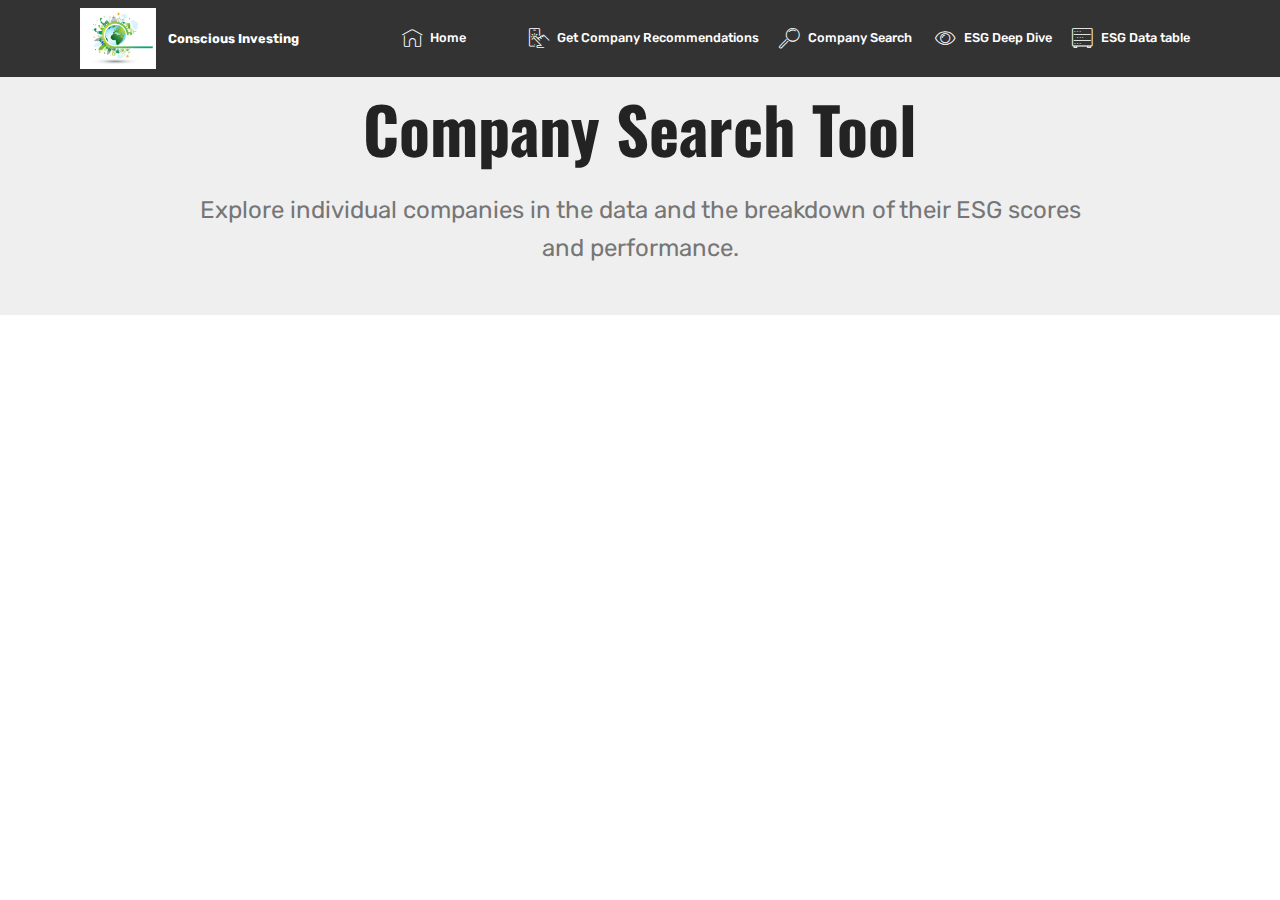
==== ESG/templates/company_search.html @ 61311f22 "Adding new basic structure for app" ====
<!DOCTYPE html>
<html  >
<head>
  <!-- Site made with Mobirise Website Builder v4.12.1, https://mobirise.com -->
  <meta charset="UTF-8">
  <meta http-equiv="X-UA-Compatible" content="IE=edge">
  <meta name="generator" content="Mobirise v4.12.1, mobirise.com">
  <meta name="viewport" content="width=device-width, initial-scale=1, minimum-scale=1">
  <link rel="shortcut icon" href="assets/images/landing-page-image-122x98.png" type="image/x-icon">
  <meta name="description" content="Website Generator Description">
  
  <title>Company_Search</title>
  <link rel="stylesheet" href="assets/web/assets/mobirise-icons/mobirise-icons.css">
  <link rel="stylesheet" href="assets/bootstrap/css/bootstrap.min.css">
  <link rel="stylesheet" href="assets/bootstrap/css/bootstrap-grid.min.css">
  <link rel="stylesheet" href="assets/bootstrap/css/bootstrap-reboot.min.css">
  <link rel="stylesheet" href="assets/tether/tether.min.css">
  <link rel="stylesheet" href="assets/dropdown/css/style.css">
  <link rel="stylesheet" href="assets/theme/css/style.css">
  <link rel="preload" as="style" href="assets/mobirise/css/mbr-additional.css"><link rel="stylesheet" href="assets/mobirise/css/mbr-additional.css" type="text/css">
  
  
  
</head>
<body>
  <section class="menu cid-qTkzRZLJNu" once="menu" id="menu1-9">

    

    <nav class="navbar navbar-expand beta-menu navbar-dropdown align-items-center navbar-fixed-top navbar-toggleable-sm">
        <button class="navbar-toggler navbar-toggler-right" type="button" data-toggle="collapse" data-target="#navbarSupportedContent" aria-controls="navbarSupportedContent" aria-expanded="false" aria-label="Toggle navigation">
            <div class="hamburger">
                <span></span>
                <span></span>
                <span></span>
                <span></span>
            </div>
        </button>
        <div class="menu-logo">
            <div class="navbar-brand">
                <span class="navbar-logo">
                    <a href="https://mobirise.com">
                         <img src="assets/images/landing-page-image-122x98.png" alt="Mobirise" title="" style="height: 3.8rem;">
                    </a>
                </span>
                <span class="navbar-caption-wrap"><a class="navbar-caption text-white display-4" href="https://mobirise.com">Conscious Investing</a></span>
            </div>
        </div>
        <div class="collapse navbar-collapse" id="navbarSupportedContent">
            <ul class="navbar-nav nav-dropdown nav-right" data-app-modern-menu="true"><li class="nav-item">
                    <a class="nav-link link text-white display-4" href="https://mobirise.com">
                        </a>
                </li><li class="nav-item"><a class="nav-link link text-white display-4" href="https://mobirise.com">
                        </a></li>
                <li class="nav-item"><a class="nav-link link text-white display-4" href="https://mobirise.com"><span class="mbri-home mbr-iconfont mbr-iconfont-btn"></span>
                        Home</a></li><li class="nav-item"><a class="nav-link link text-white display-4" href="https://mobirise.com"></a></li><li class="nav-item"><a class="nav-link link text-white display-4" href="https://mobirise.com">
                        </a></li><li class="nav-item"><a class="nav-link link text-white display-4" href="https://mobirise.com"><span class="mbri-touch mbr-iconfont mbr-iconfont-btn"></span>
                        Get Company Recommendations</a></li><li class="nav-item"><a class="nav-link link text-white display-4" href="https://mobirise.com"><span class="mbri-search mbr-iconfont mbr-iconfont-btn"></span>
                        Company Search&nbsp;</a></li><li class="nav-item"><a class="nav-link link text-white display-4" href="https://mobirise.com"><span class="mbri-preview mbr-iconfont mbr-iconfont-btn"></span>
                        ESG Deep Dive</a></li><li class="nav-item"><a class="nav-link link text-white display-4" href="https://mobirise.com"><span class="mbri-database mbr-iconfont mbr-iconfont-btn"></span>
                        ESG Data table</a></li></ul>
            
        </div>
    </nav>
</section>

<section class="engine"><a href="https://mobirise.info/f">simple website maker</a></section><section class="header1 cid-rRKK4uQ223" id="header16-w">

    

    

    <div class="container">
        <div class="row justify-content-md-center">
            <div class="col-md-10 align-center">
                <h1 class="mbr-section-title mbr-bold pb-3 mbr-fonts-style display-1">Company Search Tool</h1>
                
                <p class="mbr-text pb-3 mbr-fonts-style display-5">
                    Explore individual companies in the data and the breakdown of their ESG scores and performance.
                </p>
                
            </div>
        </div>
    </div>

</section>


  <script src="assets/web/assets/jquery/jquery.min.js"></script>
  <script src="assets/popper/popper.min.js"></script>
  <script src="assets/bootstrap/js/bootstrap.min.js"></script>
  <script src="assets/tether/tether.min.js"></script>
  <script src="assets/smoothscroll/smooth-scroll.js"></script>
  <script src="assets/dropdown/js/nav-dropdown.js"></script>
  <script src="assets/dropdown/js/navbar-dropdown.js"></script>
  <script src="assets/touchswipe/jquery.touch-swipe.min.js"></script>
  <script src="assets/theme/js/script.js"></script>
  
  
</body>
</html>
---- ESG/templates/assets/web/assets/mobirise-icons/mobirise-icons.css ----
@font-face {
  font-family: 'MobiriseIcons';
  src:  url('mobirise-icons.eot?spat4u');
  src:  url('mobirise-icons.eot?spat4u#iefix') format('embedded-opentype'),
    url('mobirise-icons.ttf?spat4u') format('truetype'),
    url('mobirise-icons.woff?spat4u') format('woff'),
    url('mobirise-icons.svg?spat4u#MobiriseIcons') format('svg');
  font-weight: normal;
  font-style: normal;
  font-display: swap;
}

[class^="mbri-"], [class*=" mbri-"] {
  /* use !important to prevent issues with browser extensions that change fonts */
  font-family: MobiriseIcons !important;
  speak: none;
  font-style: normal;
  font-weight: normal;
  font-variant: normal;
  text-transform: none;
  line-height: 1;

  /* Better Font Rendering =========== */
  -webkit-font-smoothing: antialiased;
  -moz-osx-font-smoothing: grayscale;
}

.mbri-add-submenu:before {
  content: "\e900";
}
.mbri-alert:before {
  content: "\e901";
}
.mbri-align-center:before {
  content: "\e902";
}
.mbri-align-justify:before {
  content: "\e903";
}
.mbri-align-left:before {
  content: "\e904";
}
.mbri-align-right:before {
  content: "\e905";
}
.mbri-android:before {
  content: "\e906";
}
.mbri-apple:before {
  content: "\e907";
}
.mbri-arrow-down:before {
  content: "\e908";
}
.mbri-arrow-next:before {
  content: "\e909";
}
.mbri-arrow-prev:before {
  content: "\e90a";
}
.mbri-arrow-up:before {
  content: "\e90b";
}
.mbri-bold:before {
  content: "\e90c";
}
.mbri-bookmark:before {
  content: "\e90d";
}
.mbri-bootstrap:before {
  content: "\e90e";
}
.mbri-briefcase:before {
  content: "\e90f";
}
.mbri-browse:before {
  content: "\e910";
}
.mbri-bulleted-list:before {
  content: "\e911";
}
.mbri-calendar:before {
  content: "\e912";
}
.mbri-camera:before {
  content: "\e913";
}
.mbri-cart-add:before {
  content: "\e914";
}
.mbri-cart-full:before {
  content: "\e915";
}
.mbri-cash:before {
  content: "\e916";
}
.mbri-change-style:before {
  content: "\e917";
}
.mbri-chat:before {
  content: "\e918";
}
.mbri-clock:before {
  content: "\e919";
}
.mbri-close:before {
  content: "\e91a";
}
.mbri-cloud:before {
  content: "\e91b";
}
.mbri-code:before {
  content: "\e91c";
}
.mbri-contact-form:before {
  content: "\e91d";
}
.mbri-credit-card:before {
  content: "\e91e";
}
.mbri-cursor-click:before {
  content: "\e91f";
}
.mbri-cust-feedback:before {
  content: "\e920";
}
.mbri-database:before {
  content: "\e921";
}
.mbri-delivery:before {
  content: "\e922";
}
.mbri-desktop:before {
  content: "\e923";
}
.mbri-devices:before {
  content: "\e924";
}
.mbri-down:before {
  content: "\e925";
}
.mbri-download:before {
  content: "\e989";
}
.mbri-drag-n-drop:before {
  content: "\e927";
}
.mbri-drag-n-drop2:before {
  content: "\e928";
}
.mbri-edit:before {
  content: "\e929";
}
.mbri-edit2:before {
  content: "\e92a";
}
.mbri-error:before {
  content: "\e92b";
}
.mbri-extension:before {
  content: "\e92c";
}
.mbri-features:before {
  content: "\e92d";
}
.mbri-file:before {
  content: "\e92e";
}
.mbri-flag:before {
  content: "\e92f";
}
.mbri-folder:before {
  content: "\e930";
}
.mbri-gift:before {
  content: "\e931";
}
.mbri-github:before {
  content: "\e932";
}
.mbri-globe:before {
  content: "\e933";
}
.mbri-globe-2:before {
  content: "\e934";
}
.mbri-growing-chart:before {
  content: "\e935";
}
.mbri-hearth:before {
  content: "\e936";
}
.mbri-help:before {
  content: "\e937";
}
.mbri-home:before {
  content: "\e938";
}
.mbri-hot-cup:before {
  content: "\e939";
}
.mbri-idea:before {
  content: "\e93a";
}
.mbri-image-gallery:before {
  content: "\e93b";
}
.mbri-image-slider:before {
  content: "\e93c";
}
.mbri-info:before {
  content: "\e93d";
}
.mbri-italic:before {
  content: "\e93e";
}
.mbri-key:before {
  content: "\e93f";
}
.mbri-laptop:before {
  content: "\e940";
}
.mbri-layers:before {
  content: "\e941";
}
.mbri-left-right:before {
  content: "\e942";
}
.mbri-left:before {
  content: "\e943";
}
.mbri-letter:before {
  content: "\e944";
}
.mbri-like:before {
  content: "\e945";
}
.mbri-link:before {
  content: "\e946";
}
.mbri-lock:before {
  content: "\e947";
}
.mbri-login:before {
  content: "\e948";
}
.mbri-logout:before {
  content: "\e949";
}
.mbri-magic-stick:before {
  content: "\e94a";
}
.mbri-map-pin:before {
  content: "\e94b";
}
.mbri-menu:before {
  content: "\e94c";
}
.mbri-mobile:before {
  content: "\e94d";
}
.mbri-mobile2:before {
  content: "\e94e";
}
.mbri-mobirise:before {
  content: "\e94f";
}
.mbri-more-horizontal:before {
  content: "\e950";
}
.mbri-more-vertical:before {
  content: "\e951";
}
.mbri-music:before {
  content: "\e952";
}
.mbri-new-file:before {
  content: "\e953";
}
.mbri-numbered-list:before {
  content: "\e954";
}
.mbri-opened-folder:before {
  content: "\e955";
}
.mbri-pages:before {
  content: "\e956";
}
.mbri-paper-plane:before {
  content: "\e957";
}
.mbri-paperclip:before {
  content: "\e958";
}
.mbri-photo:before {
  content: "\e959";
}
.mbri-photos:before {
  content: "\e95a";
}
.mbri-pin:before {
  content: "\e95b";
}
.mbri-play:before {
  content: "\e95c";
}
.mbri-plus:before {
  content: "\e95d";
}
.mbri-preview:before {
  content: "\e95e";
}
.mbri-print:before {
  content: "\e95f";
}
.mbri-protect:before {
  content: "\e960";
}
.mbri-question:before {
  content: "\e961";
}
.mbri-quote-left:before {
  content: "\e962";
}
.mbri-quote-right:before {
  content: "\e963";
}
.mbri-refresh:before {
  content: "\e964";
}
.mbri-responsive:before {
  content: "\e965";
}
.mbri-right:before {
  content: "\e966";
}
.mbri-rocket:before {
  content: "\e967";
}
.mbri-sad-face:before {
  content: "\e968";
}
.mbri-sale:before {
  content: "\e969";
}
.mbri-save:before {
  content: "\e96a";
}
.mbri-search:before {
  content: "\e96b";
}
.mbri-setting:before {
  content: "\e96c";
}
.mbri-setting2:before {
  content: "\e96d";
}
.mbri-setting3:before {
  content: "\e96e";
}
.mbri-share:before {
  content: "\e96f";
}
.mbri-shopping-bag:before {
  content: "\e970";
}
.mbri-shopping-basket:before {
  content: "\e971";
}
.mbri-shopping-cart:before {
  content: "\e972";
}
.mbri-sites:before {
  content: "\e973";
}
.mbri-smile-face:before {
  content: "\e974";
}
.mbri-speed:before {
  content: "\e975";
}
.mbri-star:before {
  content: "\e976";
}
.mbri-success:before {
  content: "\e977";
}
.mbri-sun:before {
  content: "\e978";
}
.mbri-sun2:before {
  content: "\e979";
}
.mbri-tablet:before {
  content: "\e97a";
}
.mbri-tablet-vertical:before {
  content: "\e97b";
}
.mbri-target:before {
  content: "\e97c";
}
.mbri-timer:before {
  content: "\e97d";
}
.mbri-to-ftp:before {
  content: "\e97e";
}
.mbri-to-local-drive:before {
  content: "\e97f";
}
.mbri-touch-swipe:before {
  content: "\e980";
}
.mbri-touch:before {
  content: "\e981";
}
.mbri-trash:before {
  content: "\e982";
}
.mbri-underline:before {
  content: "\e983";
}
.mbri-unlink:before {
  content: "\e984";
}
.mbri-unlock:before {
  content: "\e985";
}
.mbri-up-down:before {
  content: "\e986";
}
.mbri-up:before {
  content: "\e987";
}
.mbri-update:before {
  content: "\e988";
}
.mbri-upload:before {
 content: "\e926"; 
}
.mbri-user:before {
  content: "\e98a";
}
.mbri-user2:before {
  content: "\e98b";
}
.mbri-users:before {
  content: "\e98c";
}
.mbri-video:before {
  content: "\e98d";
}
.mbri-video-play:before {
  content: "\e98e";
}
.mbri-watch:before {
  content: "\e98f";
}
.mbri-website-theme:before {
  content: "\e990";
}
.mbri-wifi:before {
  content: "\e991";
}
.mbri-windows:before {
  content: "\e992";
}
.mbri-zoom-out:before {
  content: "\e993";
}
.mbri-redo:before {
  content: "\e994";
}
.mbri-undo:before {
  content: "\e995";
}
---- ESG/templates/assets/dropdown/css/style.css ----
.navbar-dropdown {
  left: 0;
  padding: 0;
  position: absolute;
  right: 0;
  top: 0;
  transition: all 0.45s ease;
  z-index: 1030;
  background: #282828; }
  .navbar-dropdown .navbar-logo {
    margin-right: 0.8rem;
    transition: margin 0.3s ease-in-out;
    vertical-align: middle; }
    .navbar-dropdown .navbar-logo img {
      height: 3.125rem;
      transition: all 0.3s ease-in-out; }
    .navbar-dropdown .navbar-logo.mbr-iconfont {
      font-size: 3.125rem;
      line-height: 3.125rem; }
  .navbar-dropdown .navbar-caption {
    font-weight: 700;
    white-space: normal;
    vertical-align: -4px;
    line-height: 3.125rem !important; }
    .navbar-dropdown .navbar-caption, .navbar-dropdown .navbar-caption:hover {
      color: inherit;
      text-decoration: none; }
  .navbar-dropdown .mbr-iconfont + .navbar-caption {
    vertical-align: -1px; }
  .navbar-dropdown.navbar-fixed-top {
    position: fixed; }
  .navbar-dropdown .navbar-brand span {
    vertical-align: -4px; }
  .navbar-dropdown.bg-color.transparent {
    background: none; }
  .navbar-dropdown.navbar-short .navbar-brand {
    padding: 0.625rem 0; }
    .navbar-dropdown.navbar-short .navbar-brand span {
      vertical-align: -1px; }
  .navbar-dropdown.navbar-short .navbar-caption {
    line-height: 2.375rem !important;
    vertical-align: -2px; }
  .navbar-dropdown.navbar-short .navbar-logo {
    margin-right: 0.5rem; }
    .navbar-dropdown.navbar-short .navbar-logo img {
      height: 2.375rem; }
    .navbar-dropdown.navbar-short .navbar-logo.mbr-iconfont {
      font-size: 2.375rem;
      line-height: 2.375rem; }
  .navbar-dropdown.navbar-short .mbr-table-cell {
    height: 3.625rem; }
  .navbar-dropdown .navbar-close {
    left: 0.6875rem;
    position: fixed;
    top: 0.75rem;
    z-index: 1000; }
  .navbar-dropdown .hamburger-icon {
    content: "";
    display: inline-block;
    vertical-align: middle;
    width: 16px;
    -webkit-box-shadow: 0 -6px 0 1px #282828,0 0 0 1px #282828,0 6px 0 1px #282828;
    -moz-box-shadow: 0 -6px 0 1px #282828,0 0 0 1px #282828,0 6px 0 1px #282828;
    box-shadow: 0 -6px 0 1px #282828,0 0 0 1px #282828,0 6px 0 1px #282828; }

.dropdown-menu .dropdown-toggle[data-toggle="dropdown-submenu"]::after {
  border-bottom: 0.35em solid transparent;
  border-left: 0.35em solid;
  border-right: 0;
  border-top: 0.35em solid transparent;
  margin-left: 0.3rem; }

.dropdown-menu .dropdown-item:focus {
  outline: 0; }

.nav-dropdown {
  font-size: 0.75rem;
  font-weight: 500;
  height: auto !important; }
  .nav-dropdown .nav-btn {
    padding-left: 1rem; }
  .nav-dropdown .link {
    margin: .667em 1.667em;
    font-weight: 500;
    padding: 0;
    transition: color .2s ease-in-out; }
    .nav-dropdown .link.dropdown-toggle {
      margin-right: 2.583em; }
      .nav-dropdown .link.dropdown-toggle::after {
        margin-left: .25rem;
        border-top: 0.35em solid;
        border-right: 0.35em solid transparent;
        border-left: 0.35em solid transparent;
        border-bottom: 0; }
      .nav-dropdown .link.dropdown-toggle[aria-expanded="true"] {
        margin: 0;
        padding: 0.667em 3.263em  0.667em 1.667em; }
  .nav-dropdown .link::after,
  .nav-dropdown .dropdown-item::after {
    color: inherit; }
  .nav-dropdown .btn {
    font-size: 0.75rem;
    font-weight: 700;
    letter-spacing: 0;
    margin-bottom: 0;
    padding-left: 1.25rem;
    padding-right: 1.25rem; }
  .nav-dropdown .dropdown-menu {
    border-radius: 0;
    border: 0;
    left: 0;
    margin: 0;
    padding-bottom: 1.25rem;
    padding-top: 1.25rem;
    position: relative; }
  .nav-dropdown .dropdown-submenu {
    margin-left: 0.125rem;
    top: 0; }
  .nav-dropdown .dropdown-item {
    font-weight: 500;
    line-height: 2;
    padding: 0.3846em 4.615em 0.3846em 1.5385em;
    position: relative;
    transition: color .2s ease-in-out, background-color .2s ease-in-out; }
    .nav-dropdown .dropdown-item::after {
      margin-top: -0.3077em;
      position: absolute;
      right: 1.1538em;
      top: 50%; }
    .nav-dropdown .dropdown-item:focus, .nav-dropdown .dropdown-item:hover {
      background: none; }

@media (max-width: 767px) {
  .nav-dropdown.navbar-toggleable-sm {
    bottom: 0;
    display: none;
    left: 0;
    overflow-x: hidden;
    position: fixed;
    top: 0;
    transform: translateX(-100%);
    -ms-transform: translateX(-100%);
    -webkit-transform: translateX(-100%);
    width: 18.75rem;
    z-index: 999; } }
.nav-dropdown.navbar-toggleable-xl {
  bottom: 0;
  display: none;
  left: 0;
  overflow-x: hidden;
  position: fixed;
  top: 0;
  transform: translateX(-100%);
  -ms-transform: translateX(-100%);
  -webkit-transform: translateX(-100%);
  width: 18.75rem;
  z-index: 999; }

.nav-dropdown-sm {
  display: block !important;
  overflow-x: hidden;
  overflow: auto;
  padding-top: 3.875rem; }
  .nav-dropdown-sm::after {
    content: "";
    display: block;
    height: 3rem;
    width: 100%; }
  .nav-dropdown-sm.collapse.in ~ .navbar-close {
    display: block !important; }
  .nav-dropdown-sm.collapsing, .nav-dropdown-sm.collapse.in {
    transform: translateX(0);
    -ms-transform: translateX(0);
    -webkit-transform: translateX(0);
    transition: all 0.25s ease-out;
    -webkit-transition: all 0.25s ease-out;
    background: #282828; }
  .nav-dropdown-sm.collapsing[aria-expanded="false"] {
    transform: translateX(-100%);
    -ms-transform: translateX(-100%);
    -webkit-transform: translateX(-100%); }
  .nav-dropdown-sm .nav-item {
    display: block;
    margin-left: 0 !important;
    padding-left: 0; }
  .nav-dropdown-sm .link,
  .nav-dropdown-sm .dropdown-item {
    border-top: 1px dotted rgba(255, 255, 255, 0.1);
    font-size: 0.8125rem;
    line-height: 1.6;
    margin: 0 !important;
    padding: 0.875rem 2.4rem 0.875rem 1.5625rem !important;
    position: relative;
    white-space: normal; }
    .nav-dropdown-sm .link:focus, .nav-dropdown-sm .link:hover,
    .nav-dropdown-sm .dropdown-item:focus,
    .nav-dropdown-sm .dropdown-item:hover {
      background: rgba(0, 0, 0, 0.2) !important;
      color: #c0a375; }
  .nav-dropdown-sm .nav-btn {
    position: relative;
    padding: 1.5625rem 1.5625rem 0 1.5625rem; }
    .nav-dropdown-sm .nav-btn::before {
      border-top: 1px dotted rgba(255, 255, 255, 0.1);
      content: "";
      left: 0;
      position: absolute;
      top: 0;
      width: 100%; }
    .nav-dropdown-sm .nav-btn + .nav-btn {
      padding-top: 0.625rem; }
      .nav-dropdown-sm .nav-btn + .nav-btn::before {
        display: none; }
  .nav-dropdown-sm .btn {
    padding: 0.625rem 0; }
  .nav-dropdown-sm .dropdown-toggle[data-toggle="dropdown-submenu"]::after {
    margin-left: .25rem;
    border-top: 0.35em solid;
    border-right: 0.35em solid transparent;
    border-left: 0.35em solid transparent;
    border-bottom: 0; }
  .nav-dropdown-sm .dropdown-toggle[data-toggle="dropdown-submenu"][aria-expanded="true"]::after {
    border-top: 0;
    border-right: 0.35em solid transparent;
    border-left: 0.35em solid transparent;
    border-bottom: 0.35em solid; }
  .nav-dropdown-sm .dropdown-menu {
    margin: 0;
    padding: 0;
    position: relative;
    top: 0;
    left: 0;
    width: 100%;
    border: 0;
    float: none;
    border-radius: 0;
    background: none; }
  .nav-dropdown-sm .dropdown-submenu {
    left: 100%;
    margin-left: 0.125rem;
    margin-top: -1.25rem;
    top: 0; }

.navbar-toggleable-sm .nav-dropdown .dropdown-menu {
  position: absolute; }

.navbar-toggleable-sm .nav-dropdown .dropdown-submenu {
  left: 100%;
  margin-left: 0.125rem;
  margin-top: -1.25rem;
  top: 0; }

.navbar-toggleable-sm.opened .nav-dropdown .dropdown-menu {
  position: relative; }

.navbar-toggleable-sm.opened .nav-dropdown .dropdown-submenu {
  left: 0;
  margin-left: 00rem;
  margin-top: 0rem;
  top: 0; }

.is-builder .nav-dropdown.collapsing {
  transition: none !important; }

/*# sourceMappingURL=style.css.map */
---- ESG/templates/assets/theme/css/style.css ----
/*!
 * Mobirise v4 theme (https://mobirise.com/)
 * Copyright 2017 Mobirise
 */
section {
  background-color: #eeeeee; }

body {
  font-style: normal;
  line-height: 1.5; }

section,
.container,
.container-fluid {
  position: relative;
  word-wrap: break-word; }

a.mbr-iconfont:hover {
  text-decoration: none; }

.article .lead p,
.article .lead ul,
.article .lead ol,
.article .lead pre,
.article .lead blockquote {
  margin-bottom: 0; }

ul,
ol,
pre,
blockquote {
  margin-bottom: 2.3125rem; }

pre {
  background: #f4f4f4;
  padding: 10px 24px;
  white-space: pre-wrap; }

.inactive {
  -webkit-user-select: none;
  -moz-user-select: none;
  -ms-user-select: none;
  user-select: none;
  pointer-events: none;
  -webkit-user-drag: none;
  user-drag: none; }

.mbr-section__comments .row {
  justify-content: center;
  -webkit-justify-content: center; }

a {
  font-style: normal;
  font-weight: 400;
  cursor: pointer; }
  a, a:hover {
    text-decoration: none; }

figure {
  margin-bottom: 0; }

body {
  color: #232323; }

h1,
h2,
h3,
h4,
h5,
h6,
.h1,
.h2,
.h3,
.h4,
.h5,
.h6,
.display-1,
.display-2,
.display-3,
.display-4 {
  line-height: 1;
  word-break: break-word;
  word-wrap: break-word; }

.mbr-section-title {
  font-style: normal;
  line-height: 1.2; }

.mbr-section-subtitle {
  line-height: 1.3; }

.mbr-text {
  font-style: normal;
  line-height: 1.6; }

b,
strong {
  font-weight: bold; }

blockquote {
  padding: 10px 0 10px 20px;
  position: relative;
  border-left: 2px solid;
  border-color: #ff3366; }

input:-webkit-autofill, input:-webkit-autofill:hover, input:-webkit-autofill:focus, input:-webkit-autofill:active {
  transition-delay: 9999s;
  transition-property: background-color, color; }

textarea[type='hidden'] {
  display: none; }

body {
  position: relative; }

section {
  background-position: 50% 50%;
  background-repeat: no-repeat;
  background-size: cover; }
  section .mbr-background-video,
  section .mbr-background-video-preview {
    position: absolute;
    bottom: 0;
    left: 0;
    right: 0;
    top: 0; }

.hidden {
  visibility: hidden; }

.mbr-z-index20 {
  z-index: 20; }

/*! Base colors */
.mbr-white {
  color: #ffffff; }

.mbr-black {
  color: #000000; }

.mbr-bg-white {
  background-color: #ffffff; }

.mbr-bg-black {
  background-color: #000000; }

/*! Text-aligns */
.align-left {
  text-align: left; }

.align-center {
  text-align: center; }

.align-right {
  text-align: right; }

@media (max-width: 767px) {
  .align-left,
  .align-center,
  .align-right,
  .mbr-section-btn,
  .mbr-section-title {
    text-align: center; } }
/*! Font-weight  */
.mbr-light {
  font-weight: 300; }

.mbr-regular {
  font-weight: 400; }

.mbr-semibold {
  font-weight: 500; }

.mbr-bold {
  font-weight: 700; }

/*! Media  */
.media-size-item {
  -webkit-flex: 1 1 auto;
  -moz-flex: 1 1 auto;
  -ms-flex: 1 1 auto;
  -o-flex: 1 1 auto;
  flex: 1 1 auto; }

.media-content {
  -webkit-flex-basis: 100%;
  flex-basis: 100%; }

.media-container-row {
  display: -ms-flexbox;
  display: -webkit-flex;
  display: flex;
  -webkit-flex-direction: row;
  -ms-flex-direction: row;
  flex-direction: row;
  -webkit-flex-wrap: wrap;
  -ms-flex-wrap: wrap;
  flex-wrap: wrap;
  -webkit-justify-content: center;
  -ms-flex-pack: center;
  justify-content: center;
  -webkit-align-content: center;
  -ms-flex-line-pack: center;
  align-content: center;
  -webkit-align-items: start;
  -ms-flex-align: start;
  align-items: start; }
  .media-container-row .media-size-item {
    width: 400px; }

.media-container-column {
  display: -ms-flexbox;
  display: -webkit-flex;
  display: flex;
  -webkit-flex-direction: column;
  -ms-flex-direction: column;
  flex-direction: column;
  -webkit-flex-wrap: wrap;
  -ms-flex-wrap: wrap;
  flex-wrap: wrap;
  -webkit-justify-content: center;
  -ms-flex-pack: center;
  justify-content: center;
  -webkit-align-content: center;
  -ms-flex-line-pack: center;
  align-content: center;
  -webkit-align-items: stretch;
  -ms-flex-align: stretch;
  align-items: stretch; }
  .media-container-column > * {
    width: 100%; }

@media (min-width: 992px) {
  .media-container-row {
    -webkit-flex-wrap: nowrap;
    -ms-flex-wrap: nowrap;
    flex-wrap: nowrap; } }
figure {
  overflow: hidden; }

figure[mbr-media-size] {
  transition: width 0.1s; }

.mbr-figure img,
.mbr-figure iframe {
  display: block;
  width: 100%; }

.card {
  background-color: transparent;
  border: none; }

.card-box {
  width: 100%; }

.card-img {
  text-align: center;
  flex-shrink: 0;
  -webkit-flex-shrink: 0; }

.media {
  max-width: 100%;
  margin: 0 auto; }

.mbr-figure {
  -ms-flex-item-align: center;
  -ms-grid-row-align: center;
  -webkit-align-self: center;
  align-self: center; }

.media-container > div {
  max-width: 100%; }

.mbr-figure img,
.card-img img {
  width: 100%; }

@media (max-width: 991px) {
  .media-size-item {
    width: auto !important; }

  .media {
    width: auto; }

  .mbr-figure {
    width: 100% !important; } }
/*! Buttons */
.btn {
  font-weight: 500;
  border-width: 2px;
  font-style: normal;
  letter-spacing: 1px;
  margin: .4rem .8rem;
  white-space: normal;
  -webkit-transition: all .3s ease-in-out;
  -moz-transition: all .3s ease-in-out;
  transition: all .3s ease-in-out;
  display: inline-flex;
  align-items: center;
  justify-content: center;
  word-break: break-word;
  -webkit-align-items: center;
  -webkit-justify-content: center;
  display: -webkit-inline-flex; }

.btn-sm {
  font-weight: 500;
  letter-spacing: 1px;
  -webkit-transition: all .3s ease-in-out;
  -moz-transition: all .3s ease-in-out;
  transition: all .3s ease-in-out; }

.btn-md {
  font-weight: 500;
  letter-spacing: 1px;
  margin: .4rem .8rem !important;
  -webkit-transition: all .3s ease-in-out;
  -moz-transition: all .3s ease-in-out;
  transition: all .3s ease-in-out; }

.btn-lg {
  font-weight: 500;
  letter-spacing: 1px;
  margin: .4rem .8rem !important;
  -webkit-transition: all .3s ease-in-out;
  -moz-transition: all .3s ease-in-out;
  transition: all .3s ease-in-out; }

.mbr-section-btn {
  margin-left: -0.25rem;
  margin-right: -0.25rem;
  font-size: 0; }

nav .mbr-section-btn {
  margin-left: 0rem;
  margin-right: 0rem; }

.btn-form {
  border-radius: 0; }
  .btn-form:hover {
    cursor: pointer; }

/*! Btn icon margin */
.btn .mbr-iconfont,
.btn.btn-sm .mbr-iconfont {
  cursor: pointer;
  margin-right: 0.5rem; }

.btn.btn-md .mbr-iconfont,
.btn.btn-md .mbr-iconfont {
  margin-right: 0.8rem; }

.mbr-regular {
  font-weight: 400; }

.mbr-semibold {
  font-weight: 500; }

.mbr-bold {
  font-weight: 700; }

[type='submit'] {
  -webkit-appearance: none; }

/*! Full-screen */
.mbr-fullscreen .mbr-overlay {
  min-height: 100vh; }

.mbr-fullscreen {
  display: flex;
  display: -webkit-flex;
  display: -moz-flex;
  display: -ms-flex;
  display: -o-flex;
  align-items: center;
  -webkit-align-items: center;
  min-height: 100vh;
  padding-top: 3rem;
  padding-bottom: 3rem; }

/*! Map */
.map {
  height: 25rem;
  position: relative; }
  .map iframe {
    width: 100%;
    height: 100%; }

.mbr-overlay {
  background-color: #000;
  bottom: 0;
  left: 0;
  opacity: .5;
  position: absolute;
  right: 0;
  top: 0;
  z-index: 0;
  pointer-events: none; }

/* Form */
blockquote {
  font-style: italic;
  padding: 10px 0 10px 20px;
  font-size: 1.09rem;
  position: relative;
  border-width: 3px; }

.form-control {
  background-color: #f5f5f5;
  box-shadow: none;
  color: #565656;
  line-height: 1.43;
  min-height: 3.5em;
  padding: 1.07em .5em; }
  .form-control, .form-control:focus {
    border: 1px solid #e8e8e8; }
  .form-active .form-control:invalid {
    border-color: red; }

.form-control-label {
  position: relative;
  cursor: pointer;
  margin-bottom: .357em;
  padding: 0; }

.alert {
  color: #ffffff;
  border-radius: 0;
  border: 0;
  font-size: .875rem;
  line-height: 1.5;
  margin-bottom: 1.875rem;
  padding: 1.25rem;
  position: relative; }
  .alert.alert-form::after {
    background-color: inherit;
    bottom: -7px;
    content: "";
    display: block;
    height: 14px;
    left: 50%;
    margin-left: -7px;
    position: absolute;
    transform: rotate(45deg);
    width: 14px;
    -webkit-transform: rotate(45deg); }

.form-asterisk {
  font-family: initial;
  position: absolute;
  top: -2px;
  font-weight: normal; }

/*! Scroll to top arrow */
#scrollToTop a i:before {
  content: '';
  position: absolute;
  height: 40%;
  top: 25%;
  background: #fff;
  width: 2px;
  left: calc(50% - 1px); }
#scrollToTop a i:after {
  content: '';
  position: absolute;
  display: block;
  border-top: 2px solid #fff;
  border-right: 2px solid #fff;
  width: 40%;
  height: 40%;
  left: 30%;
  bottom: 30%;
  transform: rotate(135deg);
  -webkit-transform: rotate(135deg); }

.mbr-arrow-up {
  bottom: 25px;
  right: 90px;
  position: fixed;
  text-align: right;
  z-index: 5000;
  color: #ffffff;
  font-size: 32px;
  transform: rotate(180deg);
  -webkit-transform: rotate(180deg); }

.mbr-arrow-up a {
  background: rgba(0, 0, 0, 0.2);
  border-radius: 3px;
  color: #fff;
  display: inline-block;
  height: 60px;
  width: 60px;
  outline-style: none !important;
  position: relative;
  text-decoration: none;
  transition: all 0.3s ease-in-out;
  cursor: pointer;
  text-align: center; }
  .mbr-arrow-up a:hover {
    background-color: rgba(0, 0, 0, 0.4); }
  .mbr-arrow-up a i {
    line-height: 60px; }

.mbr-arrow-up-icon {
  display: block;
  color: #fff; }

.mbr-arrow-up-icon::before {
  content: '\203a';
  display: inline-block;
  font-family: serif;
  font-size: 32px;
  line-height: 1;
  font-style: normal;
  position: relative;
  top: 6px;
  left: -4px;
  -webkit-transform: rotate(-90deg);
  transform: rotate(-90deg); }

/*! Arrow Down */
.mbr-arrow {
  position: absolute;
  bottom: 45px;
  left: 50%;
  width: 60px;
  height: 60px;
  cursor: pointer;
  background-color: rgba(80, 80, 80, 0.5);
  border-radius: 50%;
  -webkit-transform: translateX(-50%);
  transform: translateX(-50%); }
  .mbr-arrow > a {
    display: inline-block;
    text-decoration: none;
    outline-style: none;
    -webkit-animation: arrowdown 1.7s ease-in-out infinite;
    animation: arrowdown 1.7s ease-in-out infinite; }
    .mbr-arrow > a > i {
      position: absolute;
      top: -2px;
      left: 15px;
      font-size: 2rem; }

@keyframes arrowdown {
  0% {
    transform: translateY(0px);
    -webkit-transform: translateY(0px); }
  50% {
    transform: translateY(-5px);
    -webkit-transform: translateY(-5px); }
  100% {
    transform: translateY(0px);
    -webkit-transform: translateY(0px); } }
@-webkit-keyframes arrowdown {
  0% {
    transform: translateY(0px);
    -webkit-transform: translateY(0px); }
  50% {
    transform: translateY(-5px);
    -webkit-transform: translateY(-5px); }
  100% {
    transform: translateY(0px);
    -webkit-transform: translateY(0px); } }
@media (max-width: 500px) {
  .mbr-arrow-up {
    left: 50%;
    right: auto;
    transform: translateX(-50%) rotate(180deg);
    -webkit-transform: translateX(-50%) rotate(180deg); } }
/*Gradients animation*/
@keyframes gradient-animation {
  from {
    background-position: 0% 100%;
    animation-timing-function: ease-in-out; }
  to {
    background-position: 100% 0%;
    animation-timing-function: ease-in-out; } }
@-webkit-keyframes gradient-animation {
  from {
    background-position: 0% 100%;
    animation-timing-function: ease-in-out; }
  to {
    background-position: 100% 0%;
    animation-timing-function: ease-in-out; } }
.bg-gradient {
  background-size: 200% 200%;
  animation: gradient-animation 5s infinite alternate;
  -webkit-animation: gradient-animation 5s infinite alternate; }

.menu .navbar-brand {
  display: -webkit-flex; }
  .menu .navbar-brand span {
    display: flex;
    display: -webkit-flex; }
  .menu .navbar-brand .navbar-caption-wrap {
    display: -webkit-flex; }
  .menu .navbar-brand .navbar-logo img {
    display: -webkit-flex; }
@media (min-width: 768px) and (max-width: 1023px) {
  .menu .navbar-toggleable-sm .navbar-nav {
    display: -webkit-box;
    display: -webkit-flex;
    display: -ms-flexbox; } }
@media (max-width: 1023px) {
  .menu .navbar-collapse {
    max-height: 93.5vh; }
    .menu .navbar-collapse.show {
      overflow: auto; } }
@media (min-width: 1024px) {
  .menu .navbar-nav.nav-dropdown {
    display: -webkit-flex; }
  .menu .navbar-toggleable-sm .navbar-collapse {
    display: -webkit-flex !important; }
  .menu .collapsed .navbar-collapse {
    max-height: 93.5vh; }
    .menu .collapsed .navbar-collapse.show {
      overflow: auto; } }
@media (max-width: 767px) {
  .menu .navbar-collapse {
    max-height: 80vh; } }

/* Others*/
.note-check a[data-value=Rubik] {
  font-style: normal; }

.mbr-arrow a {
  color: #ffffff; }

@media (max-width: 767px) {
  .mbr-arrow {
    display: none; } }
.navbar {
  display: -webkit-flex;
  -webkit-flex-wrap: wrap;
  -webkit-align-items: center;
  -webkit-justify-content: space-between; }

.navbar-collapse {
  -webkit-flex-basis: 100%;
  -webkit-flex-grow: 1;
  -webkit-align-items: center; }

.nav-dropdown .link {
  padding: 0.667em 1.667em !important;
  margin: 0 !important; }

.nav {
  display: -webkit-flex;
  -webkit-flex-wrap: wrap; }

.row {
  display: -webkit-flex;
  -webkit-flex-wrap: wrap; }

.justify-content-center {
  -webkit-justify-content: center; }

.form-inline {
  display: -webkit-flex;
  -webkit-flex-flow: row wrap;
  -webkit-align-items: center; }

.card-wrapper {
  -webkit-flex: 1; }

.carousel-control {
  z-index: 10;
  display: -webkit-flex;
  -webkit-align-items: center;
  -webkit-justify-content: center; }

.carousel-controls {
  display: -webkit-flex; }

.media {
  display: -webkit-flex; }

.form-group:focus {
  outline: none; }

.jq-selectbox__select {
  padding: 1.07em 0.5em;
  position: absolute;
  top: 0;
  left: 0;
  width: 100%; }

.jq-selectbox__dropdown {
  position: absolute;
  top: 100% !important;
  left: 0 !important;
  width: 100% !important; }

.jq-selectbox__trigger-arrow {
  transform: translateY(-50%); }

.jq-selectbox li {
  padding: 1.07em 0.5em; }

input[type='range'] {
  padding-left: 0 !important;
  padding-right: 0 !important; }

.modal-dialog,
.modal-content {
  height: 100%; }

.modal-dialog .carousel-inner {
  height: calc(100vh - 1.75rem); }
  @media (max-width: 575px) {
    .modal-dialog .carousel-inner {
      height: calc(100vh - 1rem); } }

.carousel-item {
  text-align: center; }

.carousel-item img {
  margin: auto; }

.navbar-toggler {
  -webkit-align-self: flex-start;
  -ms-flex-item-align: start;
  align-self: flex-start;
  padding: 0.25rem 0.75rem;
  font-size: 1.25rem;
  line-height: 1;
  background: transparent;
  border: 1px solid transparent;
  -webkit-border-radius: 0.25rem;
  border-radius: 0.25rem; }

.navbar-toggler:focus,
.navbar-toggler:hover {
  text-decoration: none; }

.navbar-toggler-icon {
  display: inline-block;
  width: 1.5em;
  height: 1.5em;
  vertical-align: middle;
  content: '';
  background: no-repeat center center;
  -webkit-background-size: 100% 100%;
  -o-background-size: 100% 100%;
  background-size: 100% 100%; }

.navbar-toggler-left {
  position: absolute;
  left: 1rem; }

.navbar-toggler-right {
  position: absolute;
  right: 1rem; }

@media (max-width: 575px) {
  .navbar-toggleable .navbar-nav .dropdown-menu {
    position: static;
    float: none; }

  .navbar-toggleable > .container {
    padding-right: 0;
    padding-left: 0; } }
@media (min-width: 576px) {
  .navbar-toggleable {
    -webkit-box-orient: horizontal;
    -webkit-box-direction: normal;
    -webkit-flex-direction: row;
    -ms-flex-direction: row;
    flex-direction: row;
    -webkit-flex-wrap: nowrap;
    -ms-flex-wrap: nowrap;
    flex-wrap: nowrap;
    -webkit-box-align: center;
    -webkit-align-items: center;
    -ms-flex-align: center;
    align-items: center; }

  .navbar-toggleable .navbar-nav {
    -webkit-box-orient: horizontal;
    -webkit-box-direction: normal;
    -webkit-flex-direction: row;
    -ms-flex-direction: row;
    flex-direction: row; }

  .navbar-toggleable .navbar-nav .nav-link {
    padding-right: 0.5rem;
    padding-left: 0.5rem; }

  .navbar-toggleable > .container {
    display: -webkit-box;
    display: -webkit-flex;
    display: -ms-flexbox;
    display: flex;
    -webkit-flex-wrap: nowrap;
    -ms-flex-wrap: nowrap;
    flex-wrap: nowrap;
    -webkit-box-align: center;
    -webkit-align-items: center;
    -ms-flex-align: center;
    align-items: center; }

  .navbar-toggleable .navbar-collapse {
    display: -webkit-box !important;
    display: -webkit-flex !important;
    display: -ms-flexbox !important;
    display: flex !important;
    width: 100%; }

  .navbar-toggleable .navbar-toggler {
    display: none; } }
@media (max-width: 767px) {
  .navbar-toggleable-sm .navbar-nav .dropdown-menu {
    position: static;
    float: none; }

  .navbar-toggleable-sm > .container {
    padding-right: 0;
    padding-left: 0; } }
@media (min-width: 768px) {
  .navbar-toggleable-sm {
    -webkit-box-orient: horizontal;
    -webkit-box-direction: normal;
    -webkit-flex-direction: row;
    -ms-flex-direction: row;
    flex-direction: row;
    -webkit-flex-wrap: nowrap;
    -ms-flex-wrap: nowrap;
    flex-wrap: nowrap;
    -webkit-box-align: center;
    -webkit-align-items: center;
    -ms-flex-align: center;
    align-items: center; }

  .navbar-toggleable-sm .navbar-nav {
    -webkit-box-orient: horizontal;
    -webkit-box-direction: normal;
    -webkit-flex-direction: row;
    -ms-flex-direction: row;
    flex-direction: row; }

  .navbar-toggleable-sm .navbar-nav .nav-link {
    padding-right: 0.5rem;
    padding-left: 0.5rem; }

  .navbar-toggleable-sm > .container {
    display: -webkit-box;
    display: -webkit-flex;
    display: -ms-flexbox;
    display: flex;
    -webkit-flex-wrap: nowrap;
    -ms-flex-wrap: nowrap;
    flex-wrap: nowrap;
    -webkit-box-align: center;
    -webkit-align-items: center;
    -ms-flex-align: center;
    align-items: center; }

  .navbar-toggleable-sm .navbar-collapse {
    display: none;
    width: 100%; }

  .navbar-toggleable-sm .navbar-toggler {
    display: none; } }
@media (max-width: 1023px) {
  .navbar-toggleable-md .navbar-nav .dropdown-menu {
    position: static;
    float: none; }

  .navbar-toggleable-md > .container {
    padding-right: 0;
    padding-left: 0; } }
@media (min-width: 1024px) {
  .navbar-toggleable-md {
    -webkit-box-orient: horizontal;
    -webkit-box-direction: normal;
    -webkit-flex-direction: row;
    -ms-flex-direction: row;
    flex-direction: row;
    -webkit-flex-wrap: nowrap;
    -ms-flex-wrap: nowrap;
    flex-wrap: nowrap;
    -webkit-box-align: center;
    -webkit-align-items: center;
    -ms-flex-align: center;
    align-items: center; }

  .navbar-toggleable-md .navbar-nav {
    -webkit-box-orient: horizontal;
    -webkit-box-direction: normal;
    -webkit-flex-direction: row;
    -ms-flex-direction: row;
    flex-direction: row; }

  .navbar-toggleable-md .navbar-nav .nav-link {
    padding-right: 0.5rem;
    padding-left: 0.5rem; }

  .navbar-toggleable-md > .container {
    display: -webkit-box;
    display: -webkit-flex;
    display: -ms-flexbox;
    display: flex;
    -webkit-flex-wrap: nowrap;
    -ms-flex-wrap: nowrap;
    flex-wrap: nowrap;
    -webkit-box-align: center;
    -webkit-align-items: center;
    -ms-flex-align: center;
    align-items: center; }

  .navbar-toggleable-md .navbar-collapse {
    display: -webkit-box !important;
    display: -webkit-flex !important;
    display: -ms-flexbox !important;
    display: flex !important;
    width: 100%; }

  .navbar-toggleable-md .navbar-toggler {
    display: none; } }
@media (max-width: 1199px) {
  .navbar-toggleable-lg .navbar-nav .dropdown-menu {
    position: static;
    float: none; }

  .navbar-toggleable-lg > .container {
    padding-right: 0;
    padding-left: 0; } }
@media (min-width: 1200px) {
  .navbar-toggleable-lg {
    -webkit-box-orient: horizontal;
    -webkit-box-direction: normal;
    -webkit-flex-direction: row;
    -ms-flex-direction: row;
    flex-direction: row;
    -webkit-flex-wrap: nowrap;
    -ms-flex-wrap: nowrap;
    flex-wrap: nowrap;
    -webkit-box-align: center;
    -webkit-align-items: center;
    -ms-flex-align: center;
    align-items: center; }

  .navbar-toggleable-lg .navbar-nav {
    -webkit-box-orient: horizontal;
    -webkit-box-direction: normal;
    -webkit-flex-direction: row;
    -ms-flex-direction: row;
    flex-direction: row; }

  .navbar-toggleable-lg .navbar-nav .nav-link {
    padding-right: 0.5rem;
    padding-left: 0.5rem; }

  .navbar-toggleable-lg > .container {
    display: -webkit-box;
    display: -webkit-flex;
    display: -ms-flexbox;
    display: flex;
    -webkit-flex-wrap: nowrap;
    -ms-flex-wrap: nowrap;
    flex-wrap: nowrap;
    -webkit-box-align: center;
    -webkit-align-items: center;
    -ms-flex-align: center;
    align-items: center; }

  .navbar-toggleable-lg .navbar-collapse {
    display: -webkit-box !important;
    display: -webkit-flex !important;
    display: -ms-flexbox !important;
    display: flex !important;
    width: 100%; }

  .navbar-toggleable-lg .navbar-toggler {
    display: none; } }
.navbar-toggleable-xl {
  -webkit-box-orient: horizontal;
  -webkit-box-direction: normal;
  -webkit-flex-direction: row;
  -ms-flex-direction: row;
  flex-direction: row;
  -webkit-flex-wrap: nowrap;
  -ms-flex-wrap: nowrap;
  flex-wrap: nowrap;
  -webkit-box-align: center;
  -webkit-align-items: center;
  -ms-flex-align: center;
  align-items: center; }

.navbar-toggleable-xl .navbar-nav .dropdown-menu {
  position: static;
  float: none; }

.navbar-toggleable-xl > .container {
  padding-right: 0;
  padding-left: 0; }

.navbar-toggleable-xl .navbar-nav {
  -webkit-box-orient: horizontal;
  -webkit-box-direction: normal;
  -webkit-flex-direction: row;
  -ms-flex-direction: row;
  flex-direction: row; }

.navbar-toggleable-xl .navbar-nav .nav-link {
  padding-right: 0.5rem;
  padding-left: 0.5rem; }

.navbar-toggleable-xl > .container {
  display: -webkit-box;
  display: -webkit-flex;
  display: -ms-flexbox;
  display: flex;
  -webkit-flex-wrap: nowrap;
  -ms-flex-wrap: nowrap;
  flex-wrap: nowrap;
  -webkit-box-align: center;
  -webkit-align-items: center;
  -ms-flex-align: center;
  align-items: center; }

.navbar-toggleable-xl .navbar-collapse {
  display: -webkit-box !important;
  display: -webkit-flex !important;
  display: -ms-flexbox !important;
  display: flex !important;
  width: 100%; }

.navbar-toggleable-xl .navbar-toggler {
  display: none; }

.card-img {
  width: auto; }

.menu .navbar.collapsed:not(.beta-menu) {
  flex-direction: column;
  -webkit-flex-direction: column; }

.carousel-item.active,
.carousel-item-next,
.carousel-item-prev {
  display: -webkit-box;
  display: -webkit-flex;
  display: -ms-flexbox;
  display: flex; }

.note-air-layout .dropup .dropdown-menu,
.note-air-layout .navbar-fixed-bottom .dropdown .dropdown-menu {
  bottom: initial !important; }

html,
body {
  height: auto;
  min-height: 100vh; }

.dropup .dropdown-toggle::after {
  display: none; }

/*# sourceMappingURL=style.css.map */
.engine {
	position: absolute;
	text-indent: -2400px;
	text-align: center;
	padding: 0;
	top: 0;
	left: -2400px;
}
---- ESG/templates/assets/mobirise/css/mbr-additional.css ----
@import url(https://fonts.googleapis.com/css?family=Oswald:200,300,400,500,600,700&display=swap);
@import url(https://fonts.googleapis.com/css?family=Rubik:300,300i,400,400i,500,500i,700,700i,900,900i&display=swap);





body {
  font-family: Rubik;
}
.display-1 {
  font-family: 'Oswald', sans-serif;
  font-size: 4rem;
  font-display: swap;
}
.display-1 > .mbr-iconfont {
  font-size: 6.4rem;
}
.display-2 {
  font-family: 'Rubik', sans-serif;
  font-size: 2rem;
  font-display: swap;
}
.display-2 > .mbr-iconfont {
  font-size: 3.2rem;
}
.display-4 {
  font-family: 'Rubik', sans-serif;
  font-size: 0.8rem;
  font-display: swap;
}
.display-4 > .mbr-iconfont {
  font-size: 1.28rem;
}
.display-5 {
  font-family: 'Rubik', sans-serif;
  font-size: 1.5rem;
  font-display: swap;
}
.display-5 > .mbr-iconfont {
  font-size: 2.4rem;
}
.display-7 {
  font-family: 'Rubik', sans-serif;
  font-size: 1.7rem;
  font-display: swap;
}
.display-7 > .mbr-iconfont {
  font-size: 2.72rem;
}
/* ---- Fluid typography for mobile devices ---- */
/* 1.4 - font scale ratio ( bootstrap == 1.42857 ) */
/* 100vw - current viewport width */
/* (48 - 20)  48 == 48rem == 768px, 20 == 20rem == 320px(minimal supported viewport) */
/* 0.65 - min scale variable, may vary */
@media (max-width: 768px) {
  .display-1 {
    font-size: 3.2rem;
    font-size: calc( 2.05rem + (4 - 2.05) * ((100vw - 20rem) / (48 - 20)));
    line-height: calc( 1.4 * (2.05rem + (4 - 2.05) * ((100vw - 20rem) / (48 - 20))));
  }
  .display-2 {
    font-size: 1.6rem;
    font-size: calc( 1.35rem + (2 - 1.35) * ((100vw - 20rem) / (48 - 20)));
    line-height: calc( 1.4 * (1.35rem + (2 - 1.35) * ((100vw - 20rem) / (48 - 20))));
  }
  .display-4 {
    font-size: 0.64rem;
    font-size: calc( 0.93rem + (0.8 - 0.93) * ((100vw - 20rem) / (48 - 20)));
    line-height: calc( 1.4 * (0.93rem + (0.8 - 0.93) * ((100vw - 20rem) / (48 - 20))));
  }
  .display-5 {
    font-size: 1.2rem;
    font-size: calc( 1.175rem + (1.5 - 1.175) * ((100vw - 20rem) / (48 - 20)));
    line-height: calc( 1.4 * (1.175rem + (1.5 - 1.175) * ((100vw - 20rem) / (48 - 20))));
  }
}
/* Buttons */
.btn {
  padding: 1rem 3rem;
  border-radius: 3px;
}
.btn-sm {
  padding: 0.6rem 1.5rem;
  border-radius: 3px;
}
.btn-md {
  padding: 1rem 3rem;
  border-radius: 3px;
}
.btn-lg {
  padding: 1.2rem 3.2rem;
  border-radius: 3px;
}
.bg-primary {
  background-color: #149dcc !important;
}
.bg-success {
  background-color: #f7ed4a !important;
}
.bg-info {
  background-color: #82786e !important;
}
.bg-warning {
  background-color: #879a9f !important;
}
.bg-danger {
  background-color: #b1a374 !important;
}
.btn-primary,
.btn-primary:active {
  background-color: #149dcc !important;
  border-color: #149dcc !important;
  color: #ffffff !important;
}
.btn-primary:hover,
.btn-primary:focus,
.btn-primary.focus,
.btn-primary.active {
  color: #ffffff !important;
  background-color: #0d6786 !important;
  border-color: #0d6786 !important;
}
.btn-primary.disabled,
.btn-primary:disabled {
  color: #ffffff !important;
  background-color: #0d6786 !important;
  border-color: #0d6786 !important;
}
.btn-secondary,
.btn-secondary:active {
  background-color: #ff3366 !important;
  border-color: #ff3366 !important;
  color: #ffffff !important;
}
.btn-secondary:hover,
.btn-secondary:focus,
.btn-secondary.focus,
.btn-secondary.active {
  color: #ffffff !important;
  background-color: #e50039 !important;
  border-color: #e50039 !important;
}
.btn-secondary.disabled,
.btn-secondary:disabled {
  color: #ffffff !important;
  background-color: #e50039 !important;
  border-color: #e50039 !important;
}
.btn-info,
.btn-info:active {
  background-color: #82786e !important;
  border-color: #82786e !important;
  color: #ffffff !important;
}
.btn-info:hover,
.btn-info:focus,
.btn-info.focus,
.btn-info.active {
  color: #ffffff !important;
  background-color: #59524b !important;
  border-color: #59524b !important;
}
.btn-info.disabled,
.btn-info:disabled {
  color: #ffffff !important;
  background-color: #59524b !important;
  border-color: #59524b !important;
}
.btn-success,
.btn-success:active {
  background-color: #f7ed4a !important;
  border-color: #f7ed4a !important;
  color: #3f3c03 !important;
}
.btn-success:hover,
.btn-success:focus,
.btn-success.focus,
.btn-success.active {
  color: #3f3c03 !important;
  background-color: #eadd0a !important;
  border-color: #eadd0a !important;
}
.btn-success.disabled,
.btn-success:disabled {
  color: #3f3c03 !important;
  background-color: #eadd0a !important;
  border-color: #eadd0a !important;
}
.btn-warning,
.btn-warning:active {
  background-color: #879a9f !important;
  border-color: #879a9f !important;
  color: #ffffff !important;
}
.btn-warning:hover,
.btn-warning:focus,
.btn-warning.focus,
.btn-warning.active {
  color: #ffffff !important;
  background-color: #617479 !important;
  border-color: #617479 !important;
}
.btn-warning.disabled,
.btn-warning:disabled {
  color: #ffffff !important;
  background-color: #617479 !important;
  border-color: #617479 !important;
}
.btn-danger,
.btn-danger:active {
  background-color: #b1a374 !important;
  border-color: #b1a374 !important;
  color: #ffffff !important;
}
.btn-danger:hover,
.btn-danger:focus,
.btn-danger.focus,
.btn-danger.active {
  color: #ffffff !important;
  background-color: #8b7d4e !important;
  border-color: #8b7d4e !important;
}
.btn-danger.disabled,
.btn-danger:disabled {
  color: #ffffff !important;
  background-color: #8b7d4e !important;
  border-color: #8b7d4e !important;
}
.btn-white {
  color: #333333 !important;
}
.btn-white,
.btn-white:active {
  background-color: #ffffff !important;
  border-color: #ffffff !important;
  color: #808080 !important;
}
.btn-white:hover,
.btn-white:focus,
.btn-white.focus,
.btn-white.active {
  color: #808080 !important;
  background-color: #d9d9d9 !important;
  border-color: #d9d9d9 !important;
}
.btn-white.disabled,
.btn-white:disabled {
  color: #808080 !important;
  background-color: #d9d9d9 !important;
  border-color: #d9d9d9 !important;
}
.btn-black,
.btn-black:active {
  background-color: #333333 !important;
  border-color: #333333 !important;
  color: #ffffff !important;
}
.btn-black:hover,
.btn-black:focus,
.btn-black.focus,
.btn-black.active {
  color: #ffffff !important;
  background-color: #0d0d0d !important;
  border-color: #0d0d0d !important;
}
.btn-black.disabled,
.btn-black:disabled {
  color: #ffffff !important;
  background-color: #0d0d0d !important;
  border-color: #0d0d0d !important;
}
.btn-primary-outline,
.btn-primary-outline:active {
  background: none;
  border-color: #0b566f;
  color: #0b566f;
}
.btn-primary-outline:hover,
.btn-primary-outline:focus,
.btn-primary-outline.focus,
.btn-primary-outline.active {
  color: #ffffff;
  background-color: #149dcc;
  border-color: #149dcc;
}
.btn-primary-outline.disabled,
.btn-primary-outline:disabled {
  color: #ffffff !important;
  background-color: #149dcc !important;
  border-color: #149dcc !important;
}
.btn-secondary-outline,
.btn-secondary-outline:active {
  background: none;
  border-color: #cc0033;
  color: #cc0033;
}
.btn-secondary-outline:hover,
.btn-secondary-outline:focus,
.btn-secondary-outline.focus,
.btn-secondary-outline.active {
  color: #ffffff;
  background-color: #ff3366;
  border-color: #ff3366;
}
.btn-secondary-outline.disabled,
.btn-secondary-outline:disabled {
  color: #ffffff !important;
  background-color: #ff3366 !important;
  border-color: #ff3366 !important;
}
.btn-info-outline,
.btn-info-outline:active {
  background: none;
  border-color: #4b453f;
  color: #4b453f;
}
.btn-info-outline:hover,
.btn-info-outline:focus,
.btn-info-outline.focus,
.btn-info-outline.active {
  color: #ffffff;
  background-color: #82786e;
  border-color: #82786e;
}
.btn-info-outline.disabled,
.btn-info-outline:disabled {
  color: #ffffff !important;
  background-color: #82786e !important;
  border-color: #82786e !important;
}
.btn-success-outline,
.btn-success-outline:active {
  background: none;
  border-color: #d2c609;
  color: #d2c609;
}
.btn-success-outline:hover,
.btn-success-outline:focus,
.btn-success-outline.focus,
.btn-success-outline.active {
  color: #3f3c03;
  background-color: #f7ed4a;
  border-color: #f7ed4a;
}
.btn-success-outline.disabled,
.btn-success-outline:disabled {
  color: #3f3c03 !important;
  background-color: #f7ed4a !important;
  border-color: #f7ed4a !important;
}
.btn-warning-outline,
.btn-warning-outline:active {
  background: none;
  border-color: #55666b;
  color: #55666b;
}
.btn-warning-outline:hover,
.btn-warning-outline:focus,
.btn-warning-outline.focus,
.btn-warning-outline.active {
  color: #ffffff;
  background-color: #879a9f;
  border-color: #879a9f;
}
.btn-warning-outline.disabled,
.btn-warning-outline:disabled {
  color: #ffffff !important;
  background-color: #879a9f !important;
  border-color: #879a9f !important;
}
.btn-danger-outline,
.btn-danger-outline:active {
  background: none;
  border-color: #7a6e45;
  color: #7a6e45;
}
.btn-danger-outline:hover,
.btn-danger-outline:focus,
.btn-danger-outline.focus,
.btn-danger-outline.active {
  color: #ffffff;
  background-color: #b1a374;
  border-color: #b1a374;
}
.btn-danger-outline.disabled,
.btn-danger-outline:disabled {
  color: #ffffff !important;
  background-color: #b1a374 !important;
  border-color: #b1a374 !important;
}
.btn-black-outline,
.btn-black-outline:active {
  background: none;
  border-color: #000000;
  color: #000000;
}
.btn-black-outline:hover,
.btn-black-outline:focus,
.btn-black-outline.focus,
.btn-black-outline.active {
  color: #ffffff;
  background-color: #333333;
  border-color: #333333;
}
.btn-black-outline.disabled,
.btn-black-outline:disabled {
  color: #ffffff !important;
  background-color: #333333 !important;
  border-color: #333333 !important;
}
.btn-white-outline,
.btn-white-outline:active,
.btn-white-outline.active {
  background: none;
  border-color: #ffffff;
  color: #ffffff;
}
.btn-white-outline:hover,
.btn-white-outline:focus,
.btn-white-outline.focus {
  color: #333333;
  background-color: #ffffff;
  border-color: #ffffff;
}
.text-primary {
  color: #149dcc !important;
}
.text-secondary {
  color: #ff3366 !important;
}
.text-success {
  color: #f7ed4a !important;
}
.text-info {
  color: #82786e !important;
}
.text-warning {
  color: #879a9f !important;
}
.text-danger {
  color: #b1a374 !important;
}
.text-white {
  color: #ffffff !important;
}
.text-black {
  color: #000000 !important;
}
a.text-primary:hover,
a.text-primary:focus {
  color: #0b566f !important;
}
a.text-secondary:hover,
a.text-secondary:focus {
  color: #cc0033 !important;
}
a.text-success:hover,
a.text-success:focus {
  color: #d2c609 !important;
}
a.text-info:hover,
a.text-info:focus {
  color: #4b453f !important;
}
a.text-warning:hover,
a.text-warning:focus {
  color: #55666b !important;
}
a.text-danger:hover,
a.text-danger:focus {
  color: #7a6e45 !important;
}
a.text-white:hover,
a.text-white:focus {
  color: #b3b3b3 !important;
}
a.text-black:hover,
a.text-black:focus {
  color: #4d4d4d !important;
}
.alert-success {
  background-color: #70c770;
}
.alert-info {
  background-color: #82786e;
}
.alert-warning {
  background-color: #879a9f;
}
.alert-danger {
  background-color: #b1a374;
}
.mbr-section-btn a.btn:not(.btn-form) {
  border-radius: 100px;
}
.mbr-section-btn a.btn:not(.btn-form):hover,
.mbr-section-btn a.btn:not(.btn-form):focus {
  box-shadow: none !important;
}
.mbr-section-btn a.btn:not(.btn-form):hover,
.mbr-section-btn a.btn:not(.btn-form):focus {
  box-shadow: 0 10px 40px 0 rgba(0, 0, 0, 0.2) !important;
  -webkit-box-shadow: 0 10px 40px 0 rgba(0, 0, 0, 0.2) !important;
}
.mbr-gallery-filter li a {
  border-radius: 100px !important;
}
.mbr-gallery-filter li.active .btn {
  background-color: #149dcc;
  border-color: #149dcc;
  color: #ffffff;
}
.mbr-gallery-filter li.active .btn:focus {
  box-shadow: none;
}
.nav-tabs .nav-link {
  border-radius: 100px !important;
}
a,
a:hover {
  color: #149dcc;
}
.mbr-plan-header.bg-primary .mbr-plan-subtitle,
.mbr-plan-header.bg-primary .mbr-plan-price-desc {
  color: #b4e6f8;
}
.mbr-plan-header.bg-success .mbr-plan-subtitle,
.mbr-plan-header.bg-success .mbr-plan-price-desc {
  color: #ffffff;
}
.mbr-plan-header.bg-info .mbr-plan-subtitle,
.mbr-plan-header.bg-info .mbr-plan-price-desc {
  color: #beb8b2;
}
.mbr-plan-header.bg-warning .mbr-plan-subtitle,
.mbr-plan-header.bg-warning .mbr-plan-price-desc {
  color: #ced6d8;
}
.mbr-plan-header.bg-danger .mbr-plan-subtitle,
.mbr-plan-header.bg-danger .mbr-plan-price-desc {
  color: #dfd9c6;
}
/* Scroll to top button*/
.scrollToTop_wraper {
  display: none;
}
.form-control {
  font-family: 'Rubik', sans-serif;
  font-size: 1.7rem;
  font-display: swap;
}
.form-control > .mbr-iconfont {
  font-size: 2.72rem;
}
blockquote {
  border-color: #149dcc;
}
/* Forms */
.mbr-form .btn {
  margin: .4rem 0;
}
.mbr-form .input-group-btn a.btn {
  border-radius: 100px !important;
}
.mbr-form .input-group-btn a.btn:hover {
  box-shadow: 0 10px 40px 0 rgba(0, 0, 0, 0.2);
}
.mbr-form .input-group-btn button[type="submit"] {
  border-radius: 100px !important;
  padding: 1rem 3rem;
}
.mbr-form .input-group-btn button[type="submit"]:hover {
  box-shadow: 0 10px 40px 0 rgba(0, 0, 0, 0.2);
}
.form2 .form-control {
  border-top-left-radius: 100px;
  border-bottom-left-radius: 100px;
}
.form2 .input-group-btn a.btn {
  border-top-left-radius: 0 !important;
  border-bottom-left-radius: 0 !important;
}
.form2 .input-group-btn button[type="submit"] {
  border-top-left-radius: 0 !important;
  border-bottom-left-radius: 0 !important;
}
.form3 input[type="email"] {
  border-radius: 100px !important;
}
@media (max-width: 349px) {
  .form2 input[type="email"] {
    border-radius: 100px !important;
  }
  .form2 .input-group-btn a.btn {
    border-radius: 100px !important;
  }
  .form2 .input-group-btn button[type="submit"] {
    border-radius: 100px !important;
  }
}
@media (max-width: 767px) {
  .btn {
    font-size: .75rem !important;
  }
  .btn .mbr-iconfont {
    font-size: 1rem !important;
  }
}
/* Footer */
.mbr-footer-content li::before,
.mbr-footer .mbr-contacts li::before {
  background: #149dcc;
}
.mbr-footer-content li a:hover,
.mbr-footer .mbr-contacts li a:hover {
  color: #149dcc;
}
.footer3 input[type="email"],
.footer4 input[type="email"] {
  border-radius: 100px !important;
}
.footer3 .input-group-btn a.btn,
.footer4 .input-group-btn a.btn {
  border-radius: 100px !important;
}
.footer3 .input-group-btn button[type="submit"],
.footer4 .input-group-btn button[type="submit"] {
  border-radius: 100px !important;
}
/* Headers*/
.header13 .form-inline input[type="email"],
.header14 .form-inline input[type="email"] {
  border-radius: 100px;
}
.header13 .form-inline input[type="text"],
.header14 .form-inline input[type="text"] {
  border-radius: 100px;
}
.header13 .form-inline input[type="tel"],
.header14 .form-inline input[type="tel"] {
  border-radius: 100px;
}
.header13 .form-inline a.btn,
.header14 .form-inline a.btn {
  border-radius: 100px;
}
.header13 .form-inline button,
.header14 .form-inline button {
  border-radius: 100px !important;
}
@media screen and (-ms-high-contrast: active), (-ms-high-contrast: none) {
  .card-wrapper {
    flex: auto !important;
  }
}
.jq-selectbox li:hover,
.jq-selectbox li.selected {
  background-color: #149dcc;
  color: #ffffff;
}
.jq-selectbox .jq-selectbox__trigger-arrow,
.jq-number__spin.minus:after,
.jq-number__spin.plus:after {
  transition: 0.4s;
  border-top-color: currentColor;
  border-bottom-color: currentColor;
}
.jq-selectbox:hover .jq-selectbox__trigger-arrow,
.jq-number__spin.minus:hover:after,
.jq-number__spin.plus:hover:after {
  border-top-color: #149dcc;
  border-bottom-color: #149dcc;
}
.xdsoft_datetimepicker .xdsoft_calendar td.xdsoft_default,
.xdsoft_datetimepicker .xdsoft_calendar td.xdsoft_current,
.xdsoft_datetimepicker .xdsoft_timepicker .xdsoft_time_box > div > div.xdsoft_current {
  color: #ffffff !important;
  background-color: #149dcc !important;
  box-shadow: none !important;
}
.xdsoft_datetimepicker .xdsoft_calendar td:hover,
.xdsoft_datetimepicker .xdsoft_timepicker .xdsoft_time_box > div > div:hover {
  color: #ffffff !important;
  background: #ff3366 !important;
  box-shadow: none !important;
}
.lazy-bg {
  background-image: none !important;
}
.lazy-placeholder:not(section),
.lazy-none {
  display: block;
  position: relative;
  padding-bottom: 56.25%;
}
iframe.lazy-placeholder,
.lazy-placeholder:after {
  content: '';
  position: absolute;
  width: 100px;
  height: 100px;
  background: transparent no-repeat center;
  background-size: contain;
  top: 50%;
  left: 50%;
  transform: translateX(-50%) translateY(-50%);
  background-image: url("data:image/svg+xml;charset=UTF-8,%3csvg width='32' height='32' viewBox='0 0 64 64' xmlns='http://www.w3.org/2000/svg' stroke='%23149dcc' %3e%3cg fill='none' fill-rule='evenodd'%3e%3cg transform='translate(16 16)' stroke-width='2'%3e%3ccircle stroke-opacity='.5' cx='16' cy='16' r='16'/%3e%3cpath d='M32 16c0-9.94-8.06-16-16-16'%3e%3canimateTransform attributeName='transform' type='rotate' from='0 16 16' to='360 16 16' dur='1s' repeatCount='indefinite'/%3e%3c/path%3e%3c/g%3e%3c/g%3e%3c/svg%3e");
}
section.lazy-placeholder:after {
  opacity: 0.3;
}
.cid-qTkzRZLJNu .navbar {
  padding: .5rem 0;
  background: #333333;
  transition: none;
  min-height: 77px;
}
.cid-qTkzRZLJNu .navbar-dropdown.bg-color.transparent.opened {
  background: #333333;
}
.cid-qTkzRZLJNu a {
  font-style: normal;
}
.cid-qTkzRZLJNu .nav-item span {
  padding-right: 0.4em;
  line-height: 0.5em;
  vertical-align: text-bottom;
  position: relative;
  text-decoration: none;
}
.cid-qTkzRZLJNu .nav-item a {
  display: flex;
  align-items: center;
  justify-content: center;
  padding: 0.7rem 0 !important;
  margin: 0rem .65rem !important;
}
.cid-qTkzRZLJNu .nav-item:focus,
.cid-qTkzRZLJNu .nav-link:focus {
  outline: none;
}
.cid-qTkzRZLJNu .btn {
  padding: 0.4rem 1.5rem;
  display: inline-flex;
  align-items: center;
}
.cid-qTkzRZLJNu .btn .mbr-iconfont {
  font-size: 1.6rem;
}
.cid-qTkzRZLJNu .menu-logo {
  margin-right: auto;
}
.cid-qTkzRZLJNu .menu-logo .navbar-brand {
  display: flex;
  margin-left: 5rem;
  padding: 0;
  transition: padding .2s;
  min-height: 3.8rem;
  align-items: center;
}
.cid-qTkzRZLJNu .menu-logo .navbar-brand .navbar-caption-wrap {
  display: -webkit-flex;
  -webkit-align-items: center;
  align-items: center;
  word-break: break-word;
  min-width: 7rem;
  margin: .3rem 0;
}
.cid-qTkzRZLJNu .menu-logo .navbar-brand .navbar-caption-wrap .navbar-caption {
  line-height: 1.2rem !important;
  padding-right: 2rem;
}
.cid-qTkzRZLJNu .menu-logo .navbar-brand .navbar-logo {
  font-size: 4rem;
  transition: font-size 0.25s;
}
.cid-qTkzRZLJNu .menu-logo .navbar-brand .navbar-logo img {
  display: flex;
}
.cid-qTkzRZLJNu .menu-logo .navbar-brand .navbar-logo .mbr-iconfont {
  transition: font-size 0.25s;
}
.cid-qTkzRZLJNu .navbar-toggleable-sm .navbar-collapse {
  justify-content: flex-end;
  -webkit-justify-content: flex-end;
  padding-right: 5rem;
  width: auto;
}
.cid-qTkzRZLJNu .navbar-toggleable-sm .navbar-collapse .navbar-nav {
  flex-wrap: wrap;
  -webkit-flex-wrap: wrap;
  padding-left: 0;
}
.cid-qTkzRZLJNu .navbar-toggleable-sm .navbar-collapse .navbar-nav .nav-item {
  -webkit-align-self: center;
  align-self: center;
}
.cid-qTkzRZLJNu .navbar-toggleable-sm .navbar-collapse .navbar-buttons {
  padding-left: 0;
  padding-bottom: 0;
}
.cid-qTkzRZLJNu .dropdown .dropdown-menu {
  background: #333333;
  display: none;
  position: absolute;
  min-width: 5rem;
  padding-top: 1.4rem;
  padding-bottom: 1.4rem;
  text-align: left;
}
.cid-qTkzRZLJNu .dropdown .dropdown-menu .dropdown-item {
  width: auto;
  padding: 0.235em 1.5385em 0.235em 1.5385em !important;
}
.cid-qTkzRZLJNu .dropdown .dropdown-menu .dropdown-item::after {
  right: 0.5rem;
}
.cid-qTkzRZLJNu .dropdown .dropdown-menu .dropdown-submenu {
  margin: 0;
}
.cid-qTkzRZLJNu .dropdown.open > .dropdown-menu {
  display: block;
}
.cid-qTkzRZLJNu .navbar-toggleable-sm.opened:after {
  position: absolute;
  width: 100vw;
  height: 100vh;
  content: '';
  background-color: rgba(0, 0, 0, 0.1);
  left: 0;
  bottom: 0;
  transform: translateY(100%);
  -webkit-transform: translateY(100%);
  z-index: 1000;
}
.cid-qTkzRZLJNu .navbar.navbar-short {
  min-height: 60px;
  transition: all .2s;
}
.cid-qTkzRZLJNu .navbar.navbar-short .navbar-toggler-right {
  top: 20px;
}
.cid-qTkzRZLJNu .navbar.navbar-short .navbar-logo a {
  font-size: 2.5rem !important;
  line-height: 2.5rem;
  transition: font-size 0.25s;
}
.cid-qTkzRZLJNu .navbar.navbar-short .navbar-logo a .mbr-iconfont {
  font-size: 2.5rem !important;
}
.cid-qTkzRZLJNu .navbar.navbar-short .navbar-logo a img {
  height: 3rem !important;
}
.cid-qTkzRZLJNu .navbar.navbar-short .navbar-brand {
  min-height: 3rem;
}
.cid-qTkzRZLJNu button.navbar-toggler {
  width: 31px;
  height: 18px;
  cursor: pointer;
  transition: all .2s;
  top: 1.5rem;
  right: 1rem;
}
.cid-qTkzRZLJNu button.navbar-toggler:focus {
  outline: none;
}
.cid-qTkzRZLJNu button.navbar-toggler .hamburger span {
  position: absolute;
  right: 0;
  width: 30px;
  height: 2px;
  border-right: 5px;
  background-color: #ffffff;
}
.cid-qTkzRZLJNu button.navbar-toggler .hamburger span:nth-child(1) {
  top: 0;
  transition: all .2s;
}
.cid-qTkzRZLJNu button.navbar-toggler .hamburger span:nth-child(2) {
  top: 8px;
  transition: all .15s;
}
.cid-qTkzRZLJNu button.navbar-toggler .hamburger span:nth-child(3) {
  top: 8px;
  transition: all .15s;
}
.cid-qTkzRZLJNu button.navbar-toggler .hamburger span:nth-child(4) {
  top: 16px;
  transition: all .2s;
}
.cid-qTkzRZLJNu nav.opened .hamburger span:nth-child(1) {
  top: 8px;
  width: 0;
  opacity: 0;
  right: 50%;
  transition: all .2s;
}
.cid-qTkzRZLJNu nav.opened .hamburger span:nth-child(2) {
  -webkit-transform: rotate(45deg);
  transform: rotate(45deg);
  transition: all .25s;
}
.cid-qTkzRZLJNu nav.opened .hamburger span:nth-child(3) {
  -webkit-transform: rotate(-45deg);
  transform: rotate(-45deg);
  transition: all .25s;
}
.cid-qTkzRZLJNu nav.opened .hamburger span:nth-child(4) {
  top: 8px;
  width: 0;
  opacity: 0;
  right: 50%;
  transition: all .2s;
}
.cid-qTkzRZLJNu .collapsed.navbar-expand {
  flex-direction: column;
}
.cid-qTkzRZLJNu .collapsed .btn {
  display: flex;
}
.cid-qTkzRZLJNu .collapsed .navbar-collapse {
  display: none !important;
  padding-right: 0 !important;
}
.cid-qTkzRZLJNu .collapsed .navbar-collapse.collapsing,
.cid-qTkzRZLJNu .collapsed .navbar-collapse.show {
  display: block !important;
}
.cid-qTkzRZLJNu .collapsed .navbar-collapse.collapsing .navbar-nav,
.cid-qTkzRZLJNu .collapsed .navbar-collapse.show .navbar-nav {
  display: block;
  text-align: center;
}
.cid-qTkzRZLJNu .collapsed .navbar-collapse.collapsing .navbar-nav .nav-item,
.cid-qTkzRZLJNu .collapsed .navbar-collapse.show .navbar-nav .nav-item {
  clear: both;
}
.cid-qTkzRZLJNu .collapsed .navbar-collapse.collapsing .navbar-nav .nav-item:last-child,
.cid-qTkzRZLJNu .collapsed .navbar-collapse.show .navbar-nav .nav-item:last-child {
  margin-bottom: 1rem;
}
.cid-qTkzRZLJNu .collapsed .navbar-collapse.collapsing .navbar-buttons,
.cid-qTkzRZLJNu .collapsed .navbar-collapse.show .navbar-buttons {
  text-align: center;
}
.cid-qTkzRZLJNu .collapsed .navbar-collapse.collapsing .navbar-buttons:last-child,
.cid-qTkzRZLJNu .collapsed .navbar-collapse.show .navbar-buttons:last-child {
  margin-bottom: 1rem;
}
.cid-qTkzRZLJNu .collapsed button.navbar-toggler {
  display: block;
}
.cid-qTkzRZLJNu .collapsed .navbar-brand {
  margin-left: 1rem !important;
}
.cid-qTkzRZLJNu .collapsed .navbar-toggleable-sm {
  flex-direction: column;
  -webkit-flex-direction: column;
}
.cid-qTkzRZLJNu .collapsed .dropdown .dropdown-menu {
  width: 100%;
  text-align: center;
  position: relative;
  opacity: 0;
  display: block;
  height: 0;
  visibility: hidden;
  padding: 0;
  transition-duration: .5s;
  transition-property: opacity,padding,height;
}
.cid-qTkzRZLJNu .collapsed .dropdown.open > .dropdown-menu {
  position: relative;
  opacity: 1;
  height: auto;
  padding: 1.4rem 0;
  visibility: visible;
}
.cid-qTkzRZLJNu .collapsed .dropdown .dropdown-submenu {
  left: 0;
  text-align: center;
  width: 100%;
}
.cid-qTkzRZLJNu .collapsed .dropdown .dropdown-toggle[data-toggle="dropdown-submenu"]::after {
  margin-top: 0;
  position: inherit;
  right: 0;
  top: 50%;
  display: inline-block;
  width: 0;
  height: 0;
  margin-left: .3em;
  vertical-align: middle;
  content: "";
  border-top: .30em solid;
  border-right: .30em solid transparent;
  border-left: .30em solid transparent;
}
@media (max-width: 991px) {
  .cid-qTkzRZLJNu .navbar-expand {
    flex-direction: column;
  }
  .cid-qTkzRZLJNu img {
    height: 3.8rem !important;
  }
  .cid-qTkzRZLJNu .btn {
    display: flex;
  }
  .cid-qTkzRZLJNu button.navbar-toggler {
    display: block;
  }
  .cid-qTkzRZLJNu .navbar-brand {
    margin-left: 1rem !important;
  }
  .cid-qTkzRZLJNu .navbar-toggleable-sm {
    flex-direction: column;
    -webkit-flex-direction: column;
  }
  .cid-qTkzRZLJNu .navbar-collapse {
    display: none !important;
    padding-right: 0 !important;
  }
  .cid-qTkzRZLJNu .navbar-collapse.collapsing,
  .cid-qTkzRZLJNu .navbar-collapse.show {
    display: block !important;
  }
  .cid-qTkzRZLJNu .navbar-collapse.collapsing .navbar-nav,
  .cid-qTkzRZLJNu .navbar-collapse.show .navbar-nav {
    display: block;
    text-align: center;
  }
  .cid-qTkzRZLJNu .navbar-collapse.collapsing .navbar-nav .nav-item,
  .cid-qTkzRZLJNu .navbar-collapse.show .navbar-nav .nav-item {
    clear: both;
  }
  .cid-qTkzRZLJNu .navbar-collapse.collapsing .navbar-nav .nav-item:last-child,
  .cid-qTkzRZLJNu .navbar-collapse.show .navbar-nav .nav-item:last-child {
    margin-bottom: 1rem;
  }
  .cid-qTkzRZLJNu .navbar-collapse.collapsing .navbar-buttons,
  .cid-qTkzRZLJNu .navbar-collapse.show .navbar-buttons {
    text-align: center;
  }
  .cid-qTkzRZLJNu .navbar-collapse.collapsing .navbar-buttons:last-child,
  .cid-qTkzRZLJNu .navbar-collapse.show .navbar-buttons:last-child {
    margin-bottom: 1rem;
  }
  .cid-qTkzRZLJNu .dropdown .dropdown-menu {
    width: 100%;
    text-align: center;
    position: relative;
    opacity: 0;
    display: block;
    height: 0;
    visibility: hidden;
    padding: 0;
    transition-duration: .5s;
    transition-property: opacity,padding,height;
  }
  .cid-qTkzRZLJNu .dropdown.open > .dropdown-menu {
    position: relative;
    opacity: 1;
    height: auto;
    padding: 1.4rem 0;
    visibility: visible;
  }
  .cid-qTkzRZLJNu .dropdown .dropdown-submenu {
    left: 0;
    text-align: center;
    width: 100%;
  }
  .cid-qTkzRZLJNu .dropdown .dropdown-toggle[data-toggle="dropdown-submenu"]::after {
    margin-top: 0;
    position: inherit;
    right: 0;
    top: 50%;
    display: inline-block;
    width: 0;
    height: 0;
    margin-left: .3em;
    vertical-align: middle;
    content: "";
    border-top: .30em solid;
    border-right: .30em solid transparent;
    border-left: .30em solid transparent;
  }
}
@media (min-width: 767px) {
  .cid-qTkzRZLJNu .menu-logo {
    flex-shrink: 0;
  }
}
.cid-qTkzRZLJNu .navbar-collapse {
  flex-basis: auto;
}
.cid-qTkzRZLJNu .nav-link:hover,
.cid-qTkzRZLJNu .dropdown-item:hover {
  color: #c1c1c1 !important;
}
.cid-qTkA127IK8 {
  background-image: url("../../../assets/images/mbr-1920x1281.jpeg");
}
.cid-qTkA127IK8 H1 {
  text-align: center;
  color: #232323;
}
.cid-qTkA127IK8 .mbr-text,
.cid-qTkA127IK8 .mbr-section-btn {
  color: #000000;
}
.cid-qTkA127IK8 H3 {
  text-align: center;
  color: #ffffff;
}
.cid-rR0bzGDFkT {
  padding-top: 90px;
  padding-bottom: 90px;
  background-color: #232323;
}
.cid-rR0bzGDFkT h4 {
  font-weight: 500;
  color: #ffffff;
}
.cid-rR0bzGDFkT p {
  color: #ffffff;
}
.cid-rR0bzGDFkT .card {
  margin-bottom: 2rem;
}
.cid-rR0bzGDFkT .card-img {
  border-radius: 0;
  padding: 2rem 2rem 0 2rem;
  background-color: #149dcc;
}
.cid-rR0bzGDFkT .card-img span {
  font-size: 100px;
  color: #ffffff;
}
.cid-rR0bzGDFkT .card-box {
  padding-bottom: 2rem;
  background-color: #149dcc;
  background: linear-gradient(#149dcc, transparent);
}
.cid-rR0bzGDFkT .card-box .card-title {
  margin: 0;
  padding: 2rem 2rem 0 2rem;
}
.cid-rR0bzGDFkT .card-box .mbr-text {
  margin-bottom: 0;
  padding: 2rem 2rem 0 2rem;
}
.cid-rR0bzGDFkT .card-box .mbr-section-btn {
  padding-top: 1rem;
}
.cid-rR0bzGDFkT .card-box .mbr-section-btn a {
  margin-top: 1rem;
  margin-bottom: 0;
}
.cid-rR0l9aIfh6 {
  padding-top: 90px;
  padding-bottom: 90px;
  background-color: #232323;
}
.cid-rR0l9aIfh6 h4 {
  font-weight: 500;
  color: #ffffff;
}
.cid-rR0l9aIfh6 p {
  color: #ffffff;
}
.cid-rR0l9aIfh6 .card {
  margin-bottom: 2rem;
}
.cid-rR0l9aIfh6 .card-img {
  border-radius: 0;
  padding: 2rem 2rem 0 2rem;
  background-color: #149dcc;
}
.cid-rR0l9aIfh6 .card-img span {
  font-size: 100px;
  color: #ffffff;
}
.cid-rR0l9aIfh6 .card-box {
  padding-bottom: 2rem;
  background-color: #149dcc;
  background: linear-gradient(#149dcc, transparent);
}
.cid-rR0l9aIfh6 .card-box .card-title {
  margin: 0;
  padding: 2rem 2rem 0 2rem;
}
.cid-rR0l9aIfh6 .card-box .mbr-text {
  margin-bottom: 0;
  padding: 2rem 2rem 0 2rem;
}
.cid-rR0l9aIfh6 .card-box .mbr-section-btn {
  padding-top: 1rem;
}
.cid-rR0l9aIfh6 .card-box .mbr-section-btn a {
  margin-top: 1rem;
  margin-bottom: 0;
}
.cid-rRKL8sFNbA {
  padding-top: 30px;
  padding-bottom: 30px;
  background-color: #2e2e2e;
}
@media (max-width: 767px) {
  .cid-rRKL8sFNbA .content {
    text-align: center;
  }
  .cid-rRKL8sFNbA .content > div:not(:last-child) {
    margin-bottom: 2rem;
  }
}
@media (max-width: 767px) {
  .cid-rRKL8sFNbA .media-wrap {
    margin-bottom: 1rem;
  }
}
.cid-rRKL8sFNbA .media-wrap .mbr-iconfont-logo {
  font-size: 7.5rem;
  color: #f36;
}
.cid-rRKL8sFNbA .media-wrap img {
  height: 6rem;
}
@media (max-width: 767px) {
  .cid-rRKL8sFNbA .footer-lower .copyright {
    margin-bottom: 1rem;
    text-align: center;
  }
}
.cid-rRKL8sFNbA .footer-lower hr {
  margin: 1rem 0;
  border-color: #fff;
  opacity: .05;
}
.cid-rRKL8sFNbA .footer-lower .social-list {
  padding-left: 0;
  margin-bottom: 0;
  list-style: none;
  display: flex;
  -webkit-flex-wrap: wrap;
  flex-wrap: wrap;
  -webkit-justify-content: flex-end;
  justify-content: flex-end;
}
.cid-rRKL8sFNbA .footer-lower .social-list .mbr-iconfont-social {
  font-size: 1.3rem;
  color: #fff;
}
.cid-rRKL8sFNbA .footer-lower .social-list .soc-item {
  margin: 0 .5rem;
}
.cid-rRKL8sFNbA .footer-lower .social-list a {
  margin: 0;
  opacity: .5;
  -webkit-transition: .2s linear;
  transition: .2s linear;
}
.cid-rRKL8sFNbA .footer-lower .social-list a:hover {
  opacity: 1;
}
@media (max-width: 767px) {
  .cid-rRKL8sFNbA .footer-lower .social-list {
    -webkit-justify-content: center;
    justify-content: center;
  }
}
.cid-qTkzRZLJNu .navbar {
  padding: .5rem 0;
  background: #333333;
  transition: none;
  min-height: 77px;
}
.cid-qTkzRZLJNu .navbar-dropdown.bg-color.transparent.opened {
  background: #333333;
}
.cid-qTkzRZLJNu a {
  font-style: normal;
}
.cid-qTkzRZLJNu .nav-item span {
  padding-right: 0.4em;
  line-height: 0.5em;
  vertical-align: text-bottom;
  position: relative;
  text-decoration: none;
}
.cid-qTkzRZLJNu .nav-item a {
  display: flex;
  align-items: center;
  justify-content: center;
  padding: 0.7rem 0 !important;
  margin: 0rem .65rem !important;
}
.cid-qTkzRZLJNu .nav-item:focus,
.cid-qTkzRZLJNu .nav-link:focus {
  outline: none;
}
.cid-qTkzRZLJNu .btn {
  padding: 0.4rem 1.5rem;
  display: inline-flex;
  align-items: center;
}
.cid-qTkzRZLJNu .btn .mbr-iconfont {
  font-size: 1.6rem;
}
.cid-qTkzRZLJNu .menu-logo {
  margin-right: auto;
}
.cid-qTkzRZLJNu .menu-logo .navbar-brand {
  display: flex;
  margin-left: 5rem;
  padding: 0;
  transition: padding .2s;
  min-height: 3.8rem;
  align-items: center;
}
.cid-qTkzRZLJNu .menu-logo .navbar-brand .navbar-caption-wrap {
  display: -webkit-flex;
  -webkit-align-items: center;
  align-items: center;
  word-break: break-word;
  min-width: 7rem;
  margin: .3rem 0;
}
.cid-qTkzRZLJNu .menu-logo .navbar-brand .navbar-caption-wrap .navbar-caption {
  line-height: 1.2rem !important;
  padding-right: 2rem;
}
.cid-qTkzRZLJNu .menu-logo .navbar-brand .navbar-logo {
  font-size: 4rem;
  transition: font-size 0.25s;
}
.cid-qTkzRZLJNu .menu-logo .navbar-brand .navbar-logo img {
  display: flex;
}
.cid-qTkzRZLJNu .menu-logo .navbar-brand .navbar-logo .mbr-iconfont {
  transition: font-size 0.25s;
}
.cid-qTkzRZLJNu .navbar-toggleable-sm .navbar-collapse {
  justify-content: flex-end;
  -webkit-justify-content: flex-end;
  padding-right: 5rem;
  width: auto;
}
.cid-qTkzRZLJNu .navbar-toggleable-sm .navbar-collapse .navbar-nav {
  flex-wrap: wrap;
  -webkit-flex-wrap: wrap;
  padding-left: 0;
}
.cid-qTkzRZLJNu .navbar-toggleable-sm .navbar-collapse .navbar-nav .nav-item {
  -webkit-align-self: center;
  align-self: center;
}
.cid-qTkzRZLJNu .navbar-toggleable-sm .navbar-collapse .navbar-buttons {
  padding-left: 0;
  padding-bottom: 0;
}
.cid-qTkzRZLJNu .dropdown .dropdown-menu {
  background: #333333;
  display: none;
  position: absolute;
  min-width: 5rem;
  padding-top: 1.4rem;
  padding-bottom: 1.4rem;
  text-align: left;
}
.cid-qTkzRZLJNu .dropdown .dropdown-menu .dropdown-item {
  width: auto;
  padding: 0.235em 1.5385em 0.235em 1.5385em !important;
}
.cid-qTkzRZLJNu .dropdown .dropdown-menu .dropdown-item::after {
  right: 0.5rem;
}
.cid-qTkzRZLJNu .dropdown .dropdown-menu .dropdown-submenu {
  margin: 0;
}
.cid-qTkzRZLJNu .dropdown.open > .dropdown-menu {
  display: block;
}
.cid-qTkzRZLJNu .navbar-toggleable-sm.opened:after {
  position: absolute;
  width: 100vw;
  height: 100vh;
  content: '';
  background-color: rgba(0, 0, 0, 0.1);
  left: 0;
  bottom: 0;
  transform: translateY(100%);
  -webkit-transform: translateY(100%);
  z-index: 1000;
}
.cid-qTkzRZLJNu .navbar.navbar-short {
  min-height: 60px;
  transition: all .2s;
}
.cid-qTkzRZLJNu .navbar.navbar-short .navbar-toggler-right {
  top: 20px;
}
.cid-qTkzRZLJNu .navbar.navbar-short .navbar-logo a {
  font-size: 2.5rem !important;
  line-height: 2.5rem;
  transition: font-size 0.25s;
}
.cid-qTkzRZLJNu .navbar.navbar-short .navbar-logo a .mbr-iconfont {
  font-size: 2.5rem !important;
}
.cid-qTkzRZLJNu .navbar.navbar-short .navbar-logo a img {
  height: 3rem !important;
}
.cid-qTkzRZLJNu .navbar.navbar-short .navbar-brand {
  min-height: 3rem;
}
.cid-qTkzRZLJNu button.navbar-toggler {
  width: 31px;
  height: 18px;
  cursor: pointer;
  transition: all .2s;
  top: 1.5rem;
  right: 1rem;
}
.cid-qTkzRZLJNu button.navbar-toggler:focus {
  outline: none;
}
.cid-qTkzRZLJNu button.navbar-toggler .hamburger span {
  position: absolute;
  right: 0;
  width: 30px;
  height: 2px;
  border-right: 5px;
  background-color: #ffffff;
}
.cid-qTkzRZLJNu button.navbar-toggler .hamburger span:nth-child(1) {
  top: 0;
  transition: all .2s;
}
.cid-qTkzRZLJNu button.navbar-toggler .hamburger span:nth-child(2) {
  top: 8px;
  transition: all .15s;
}
.cid-qTkzRZLJNu button.navbar-toggler .hamburger span:nth-child(3) {
  top: 8px;
  transition: all .15s;
}
.cid-qTkzRZLJNu button.navbar-toggler .hamburger span:nth-child(4) {
  top: 16px;
  transition: all .2s;
}
.cid-qTkzRZLJNu nav.opened .hamburger span:nth-child(1) {
  top: 8px;
  width: 0;
  opacity: 0;
  right: 50%;
  transition: all .2s;
}
.cid-qTkzRZLJNu nav.opened .hamburger span:nth-child(2) {
  -webkit-transform: rotate(45deg);
  transform: rotate(45deg);
  transition: all .25s;
}
.cid-qTkzRZLJNu nav.opened .hamburger span:nth-child(3) {
  -webkit-transform: rotate(-45deg);
  transform: rotate(-45deg);
  transition: all .25s;
}
.cid-qTkzRZLJNu nav.opened .hamburger span:nth-child(4) {
  top: 8px;
  width: 0;
  opacity: 0;
  right: 50%;
  transition: all .2s;
}
.cid-qTkzRZLJNu .collapsed.navbar-expand {
  flex-direction: column;
}
.cid-qTkzRZLJNu .collapsed .btn {
  display: flex;
}
.cid-qTkzRZLJNu .collapsed .navbar-collapse {
  display: none !important;
  padding-right: 0 !important;
}
.cid-qTkzRZLJNu .collapsed .navbar-collapse.collapsing,
.cid-qTkzRZLJNu .collapsed .navbar-collapse.show {
  display: block !important;
}
.cid-qTkzRZLJNu .collapsed .navbar-collapse.collapsing .navbar-nav,
.cid-qTkzRZLJNu .collapsed .navbar-collapse.show .navbar-nav {
  display: block;
  text-align: center;
}
.cid-qTkzRZLJNu .collapsed .navbar-collapse.collapsing .navbar-nav .nav-item,
.cid-qTkzRZLJNu .collapsed .navbar-collapse.show .navbar-nav .nav-item {
  clear: both;
}
.cid-qTkzRZLJNu .collapsed .navbar-collapse.collapsing .navbar-nav .nav-item:last-child,
.cid-qTkzRZLJNu .collapsed .navbar-collapse.show .navbar-nav .nav-item:last-child {
  margin-bottom: 1rem;
}
.cid-qTkzRZLJNu .collapsed .navbar-collapse.collapsing .navbar-buttons,
.cid-qTkzRZLJNu .collapsed .navbar-collapse.show .navbar-buttons {
  text-align: center;
}
.cid-qTkzRZLJNu .collapsed .navbar-collapse.collapsing .navbar-buttons:last-child,
.cid-qTkzRZLJNu .collapsed .navbar-collapse.show .navbar-buttons:last-child {
  margin-bottom: 1rem;
}
.cid-qTkzRZLJNu .collapsed button.navbar-toggler {
  display: block;
}
.cid-qTkzRZLJNu .collapsed .navbar-brand {
  margin-left: 1rem !important;
}
.cid-qTkzRZLJNu .collapsed .navbar-toggleable-sm {
  flex-direction: column;
  -webkit-flex-direction: column;
}
.cid-qTkzRZLJNu .collapsed .dropdown .dropdown-menu {
  width: 100%;
  text-align: center;
  position: relative;
  opacity: 0;
  display: block;
  height: 0;
  visibility: hidden;
  padding: 0;
  transition-duration: .5s;
  transition-property: opacity,padding,height;
}
.cid-qTkzRZLJNu .collapsed .dropdown.open > .dropdown-menu {
  position: relative;
  opacity: 1;
  height: auto;
  padding: 1.4rem 0;
  visibility: visible;
}
.cid-qTkzRZLJNu .collapsed .dropdown .dropdown-submenu {
  left: 0;
  text-align: center;
  width: 100%;
}
.cid-qTkzRZLJNu .collapsed .dropdown .dropdown-toggle[data-toggle="dropdown-submenu"]::after {
  margin-top: 0;
  position: inherit;
  right: 0;
  top: 50%;
  display: inline-block;
  width: 0;
  height: 0;
  margin-left: .3em;
  vertical-align: middle;
  content: "";
  border-top: .30em solid;
  border-right: .30em solid transparent;
  border-left: .30em solid transparent;
}
@media (max-width: 991px) {
  .cid-qTkzRZLJNu .navbar-expand {
    flex-direction: column;
  }
  .cid-qTkzRZLJNu img {
    height: 3.8rem !important;
  }
  .cid-qTkzRZLJNu .btn {
    display: flex;
  }
  .cid-qTkzRZLJNu button.navbar-toggler {
    display: block;
  }
  .cid-qTkzRZLJNu .navbar-brand {
    margin-left: 1rem !important;
  }
  .cid-qTkzRZLJNu .navbar-toggleable-sm {
    flex-direction: column;
    -webkit-flex-direction: column;
  }
  .cid-qTkzRZLJNu .navbar-collapse {
    display: none !important;
    padding-right: 0 !important;
  }
  .cid-qTkzRZLJNu .navbar-collapse.collapsing,
  .cid-qTkzRZLJNu .navbar-collapse.show {
    display: block !important;
  }
  .cid-qTkzRZLJNu .navbar-collapse.collapsing .navbar-nav,
  .cid-qTkzRZLJNu .navbar-collapse.show .navbar-nav {
    display: block;
    text-align: center;
  }
  .cid-qTkzRZLJNu .navbar-collapse.collapsing .navbar-nav .nav-item,
  .cid-qTkzRZLJNu .navbar-collapse.show .navbar-nav .nav-item {
    clear: both;
  }
  .cid-qTkzRZLJNu .navbar-collapse.collapsing .navbar-nav .nav-item:last-child,
  .cid-qTkzRZLJNu .navbar-collapse.show .navbar-nav .nav-item:last-child {
    margin-bottom: 1rem;
  }
  .cid-qTkzRZLJNu .navbar-collapse.collapsing .navbar-buttons,
  .cid-qTkzRZLJNu .navbar-collapse.show .navbar-buttons {
    text-align: center;
  }
  .cid-qTkzRZLJNu .navbar-collapse.collapsing .navbar-buttons:last-child,
  .cid-qTkzRZLJNu .navbar-collapse.show .navbar-buttons:last-child {
    margin-bottom: 1rem;
  }
  .cid-qTkzRZLJNu .dropdown .dropdown-menu {
    width: 100%;
    text-align: center;
    position: relative;
    opacity: 0;
    display: block;
    height: 0;
    visibility: hidden;
    padding: 0;
    transition-duration: .5s;
    transition-property: opacity,padding,height;
  }
  .cid-qTkzRZLJNu .dropdown.open > .dropdown-menu {
    position: relative;
    opacity: 1;
    height: auto;
    padding: 1.4rem 0;
    visibility: visible;
  }
  .cid-qTkzRZLJNu .dropdown .dropdown-submenu {
    left: 0;
    text-align: center;
    width: 100%;
  }
  .cid-qTkzRZLJNu .dropdown .dropdown-toggle[data-toggle="dropdown-submenu"]::after {
    margin-top: 0;
    position: inherit;
    right: 0;
    top: 50%;
    display: inline-block;
    width: 0;
    height: 0;
    margin-left: .3em;
    vertical-align: middle;
    content: "";
    border-top: .30em solid;
    border-right: .30em solid transparent;
    border-left: .30em solid transparent;
  }
}
@media (min-width: 767px) {
  .cid-qTkzRZLJNu .menu-logo {
    flex-shrink: 0;
  }
}
.cid-qTkzRZLJNu .navbar-collapse {
  flex-basis: auto;
}
.cid-qTkzRZLJNu .nav-link:hover,
.cid-qTkzRZLJNu .dropdown-item:hover {
  color: #c1c1c1 !important;
}
.cid-rRKKxnqFI3 {
  padding-top: 90px;
  padding-bottom: 15px;
  background-color: #efefef;
}
.cid-rRKKxnqFI3 P {
  color: #767676;
}
.cid-qTkzRZLJNu .navbar {
  padding: .5rem 0;
  background: #333333;
  transition: none;
  min-height: 77px;
}
.cid-qTkzRZLJNu .navbar-dropdown.bg-color.transparent.opened {
  background: #333333;
}
.cid-qTkzRZLJNu a {
  font-style: normal;
}
.cid-qTkzRZLJNu .nav-item span {
  padding-right: 0.4em;
  line-height: 0.5em;
  vertical-align: text-bottom;
  position: relative;
  text-decoration: none;
}
.cid-qTkzRZLJNu .nav-item a {
  display: flex;
  align-items: center;
  justify-content: center;
  padding: 0.7rem 0 !important;
  margin: 0rem .65rem !important;
}
.cid-qTkzRZLJNu .nav-item:focus,
.cid-qTkzRZLJNu .nav-link:focus {
  outline: none;
}
.cid-qTkzRZLJNu .btn {
  padding: 0.4rem 1.5rem;
  display: inline-flex;
  align-items: center;
}
.cid-qTkzRZLJNu .btn .mbr-iconfont {
  font-size: 1.6rem;
}
.cid-qTkzRZLJNu .menu-logo {
  margin-right: auto;
}
.cid-qTkzRZLJNu .menu-logo .navbar-brand {
  display: flex;
  margin-left: 5rem;
  padding: 0;
  transition: padding .2s;
  min-height: 3.8rem;
  align-items: center;
}
.cid-qTkzRZLJNu .menu-logo .navbar-brand .navbar-caption-wrap {
  display: -webkit-flex;
  -webkit-align-items: center;
  align-items: center;
  word-break: break-word;
  min-width: 7rem;
  margin: .3rem 0;
}
.cid-qTkzRZLJNu .menu-logo .navbar-brand .navbar-caption-wrap .navbar-caption {
  line-height: 1.2rem !important;
  padding-right: 2rem;
}
.cid-qTkzRZLJNu .menu-logo .navbar-brand .navbar-logo {
  font-size: 4rem;
  transition: font-size 0.25s;
}
.cid-qTkzRZLJNu .menu-logo .navbar-brand .navbar-logo img {
  display: flex;
}
.cid-qTkzRZLJNu .menu-logo .navbar-brand .navbar-logo .mbr-iconfont {
  transition: font-size 0.25s;
}
.cid-qTkzRZLJNu .navbar-toggleable-sm .navbar-collapse {
  justify-content: flex-end;
  -webkit-justify-content: flex-end;
  padding-right: 5rem;
  width: auto;
}
.cid-qTkzRZLJNu .navbar-toggleable-sm .navbar-collapse .navbar-nav {
  flex-wrap: wrap;
  -webkit-flex-wrap: wrap;
  padding-left: 0;
}
.cid-qTkzRZLJNu .navbar-toggleable-sm .navbar-collapse .navbar-nav .nav-item {
  -webkit-align-self: center;
  align-self: center;
}
.cid-qTkzRZLJNu .navbar-toggleable-sm .navbar-collapse .navbar-buttons {
  padding-left: 0;
  padding-bottom: 0;
}
.cid-qTkzRZLJNu .dropdown .dropdown-menu {
  background: #333333;
  display: none;
  position: absolute;
  min-width: 5rem;
  padding-top: 1.4rem;
  padding-bottom: 1.4rem;
  text-align: left;
}
.cid-qTkzRZLJNu .dropdown .dropdown-menu .dropdown-item {
  width: auto;
  padding: 0.235em 1.5385em 0.235em 1.5385em !important;
}
.cid-qTkzRZLJNu .dropdown .dropdown-menu .dropdown-item::after {
  right: 0.5rem;
}
.cid-qTkzRZLJNu .dropdown .dropdown-menu .dropdown-submenu {
  margin: 0;
}
.cid-qTkzRZLJNu .dropdown.open > .dropdown-menu {
  display: block;
}
.cid-qTkzRZLJNu .navbar-toggleable-sm.opened:after {
  position: absolute;
  width: 100vw;
  height: 100vh;
  content: '';
  background-color: rgba(0, 0, 0, 0.1);
  left: 0;
  bottom: 0;
  transform: translateY(100%);
  -webkit-transform: translateY(100%);
  z-index: 1000;
}
.cid-qTkzRZLJNu .navbar.navbar-short {
  min-height: 60px;
  transition: all .2s;
}
.cid-qTkzRZLJNu .navbar.navbar-short .navbar-toggler-right {
  top: 20px;
}
.cid-qTkzRZLJNu .navbar.navbar-short .navbar-logo a {
  font-size: 2.5rem !important;
  line-height: 2.5rem;
  transition: font-size 0.25s;
}
.cid-qTkzRZLJNu .navbar.navbar-short .navbar-logo a .mbr-iconfont {
  font-size: 2.5rem !important;
}
.cid-qTkzRZLJNu .navbar.navbar-short .navbar-logo a img {
  height: 3rem !important;
}
.cid-qTkzRZLJNu .navbar.navbar-short .navbar-brand {
  min-height: 3rem;
}
.cid-qTkzRZLJNu button.navbar-toggler {
  width: 31px;
  height: 18px;
  cursor: pointer;
  transition: all .2s;
  top: 1.5rem;
  right: 1rem;
}
.cid-qTkzRZLJNu button.navbar-toggler:focus {
  outline: none;
}
.cid-qTkzRZLJNu button.navbar-toggler .hamburger span {
  position: absolute;
  right: 0;
  width: 30px;
  height: 2px;
  border-right: 5px;
  background-color: #ffffff;
}
.cid-qTkzRZLJNu button.navbar-toggler .hamburger span:nth-child(1) {
  top: 0;
  transition: all .2s;
}
.cid-qTkzRZLJNu button.navbar-toggler .hamburger span:nth-child(2) {
  top: 8px;
  transition: all .15s;
}
.cid-qTkzRZLJNu button.navbar-toggler .hamburger span:nth-child(3) {
  top: 8px;
  transition: all .15s;
}
.cid-qTkzRZLJNu button.navbar-toggler .hamburger span:nth-child(4) {
  top: 16px;
  transition: all .2s;
}
.cid-qTkzRZLJNu nav.opened .hamburger span:nth-child(1) {
  top: 8px;
  width: 0;
  opacity: 0;
  right: 50%;
  transition: all .2s;
}
.cid-qTkzRZLJNu nav.opened .hamburger span:nth-child(2) {
  -webkit-transform: rotate(45deg);
  transform: rotate(45deg);
  transition: all .25s;
}
.cid-qTkzRZLJNu nav.opened .hamburger span:nth-child(3) {
  -webkit-transform: rotate(-45deg);
  transform: rotate(-45deg);
  transition: all .25s;
}
.cid-qTkzRZLJNu nav.opened .hamburger span:nth-child(4) {
  top: 8px;
  width: 0;
  opacity: 0;
  right: 50%;
  transition: all .2s;
}
.cid-qTkzRZLJNu .collapsed.navbar-expand {
  flex-direction: column;
}
.cid-qTkzRZLJNu .collapsed .btn {
  display: flex;
}
.cid-qTkzRZLJNu .collapsed .navbar-collapse {
  display: none !important;
  padding-right: 0 !important;
}
.cid-qTkzRZLJNu .collapsed .navbar-collapse.collapsing,
.cid-qTkzRZLJNu .collapsed .navbar-collapse.show {
  display: block !important;
}
.cid-qTkzRZLJNu .collapsed .navbar-collapse.collapsing .navbar-nav,
.cid-qTkzRZLJNu .collapsed .navbar-collapse.show .navbar-nav {
  display: block;
  text-align: center;
}
.cid-qTkzRZLJNu .collapsed .navbar-collapse.collapsing .navbar-nav .nav-item,
.cid-qTkzRZLJNu .collapsed .navbar-collapse.show .navbar-nav .nav-item {
  clear: both;
}
.cid-qTkzRZLJNu .collapsed .navbar-collapse.collapsing .navbar-nav .nav-item:last-child,
.cid-qTkzRZLJNu .collapsed .navbar-collapse.show .navbar-nav .nav-item:last-child {
  margin-bottom: 1rem;
}
.cid-qTkzRZLJNu .collapsed .navbar-collapse.collapsing .navbar-buttons,
.cid-qTkzRZLJNu .collapsed .navbar-collapse.show .navbar-buttons {
  text-align: center;
}
.cid-qTkzRZLJNu .collapsed .navbar-collapse.collapsing .navbar-buttons:last-child,
.cid-qTkzRZLJNu .collapsed .navbar-collapse.show .navbar-buttons:last-child {
  margin-bottom: 1rem;
}
.cid-qTkzRZLJNu .collapsed button.navbar-toggler {
  display: block;
}
.cid-qTkzRZLJNu .collapsed .navbar-brand {
  margin-left: 1rem !important;
}
.cid-qTkzRZLJNu .collapsed .navbar-toggleable-sm {
  flex-direction: column;
  -webkit-flex-direction: column;
}
.cid-qTkzRZLJNu .collapsed .dropdown .dropdown-menu {
  width: 100%;
  text-align: center;
  position: relative;
  opacity: 0;
  display: block;
  height: 0;
  visibility: hidden;
  padding: 0;
  transition-duration: .5s;
  transition-property: opacity,padding,height;
}
.cid-qTkzRZLJNu .collapsed .dropdown.open > .dropdown-menu {
  position: relative;
  opacity: 1;
  height: auto;
  padding: 1.4rem 0;
  visibility: visible;
}
.cid-qTkzRZLJNu .collapsed .dropdown .dropdown-submenu {
  left: 0;
  text-align: center;
  width: 100%;
}
.cid-qTkzRZLJNu .collapsed .dropdown .dropdown-toggle[data-toggle="dropdown-submenu"]::after {
  margin-top: 0;
  position: inherit;
  right: 0;
  top: 50%;
  display: inline-block;
  width: 0;
  height: 0;
  margin-left: .3em;
  vertical-align: middle;
  content: "";
  border-top: .30em solid;
  border-right: .30em solid transparent;
  border-left: .30em solid transparent;
}
@media (max-width: 991px) {
  .cid-qTkzRZLJNu .navbar-expand {
    flex-direction: column;
  }
  .cid-qTkzRZLJNu img {
    height: 3.8rem !important;
  }
  .cid-qTkzRZLJNu .btn {
    display: flex;
  }
  .cid-qTkzRZLJNu button.navbar-toggler {
    display: block;
  }
  .cid-qTkzRZLJNu .navbar-brand {
    margin-left: 1rem !important;
  }
  .cid-qTkzRZLJNu .navbar-toggleable-sm {
    flex-direction: column;
    -webkit-flex-direction: column;
  }
  .cid-qTkzRZLJNu .navbar-collapse {
    display: none !important;
    padding-right: 0 !important;
  }
  .cid-qTkzRZLJNu .navbar-collapse.collapsing,
  .cid-qTkzRZLJNu .navbar-collapse.show {
    display: block !important;
  }
  .cid-qTkzRZLJNu .navbar-collapse.collapsing .navbar-nav,
  .cid-qTkzRZLJNu .navbar-collapse.show .navbar-nav {
    display: block;
    text-align: center;
  }
  .cid-qTkzRZLJNu .navbar-collapse.collapsing .navbar-nav .nav-item,
  .cid-qTkzRZLJNu .navbar-collapse.show .navbar-nav .nav-item {
    clear: both;
  }
  .cid-qTkzRZLJNu .navbar-collapse.collapsing .navbar-nav .nav-item:last-child,
  .cid-qTkzRZLJNu .navbar-collapse.show .navbar-nav .nav-item:last-child {
    margin-bottom: 1rem;
  }
  .cid-qTkzRZLJNu .navbar-collapse.collapsing .navbar-buttons,
  .cid-qTkzRZLJNu .navbar-collapse.show .navbar-buttons {
    text-align: center;
  }
  .cid-qTkzRZLJNu .navbar-collapse.collapsing .navbar-buttons:last-child,
  .cid-qTkzRZLJNu .navbar-collapse.show .navbar-buttons:last-child {
    margin-bottom: 1rem;
  }
  .cid-qTkzRZLJNu .dropdown .dropdown-menu {
    width: 100%;
    text-align: center;
    position: relative;
    opacity: 0;
    display: block;
    height: 0;
    visibility: hidden;
    padding: 0;
    transition-duration: .5s;
    transition-property: opacity,padding,height;
  }
  .cid-qTkzRZLJNu .dropdown.open > .dropdown-menu {
    position: relative;
    opacity: 1;
    height: auto;
    padding: 1.4rem 0;
    visibility: visible;
  }
  .cid-qTkzRZLJNu .dropdown .dropdown-submenu {
    left: 0;
    text-align: center;
    width: 100%;
  }
  .cid-qTkzRZLJNu .dropdown .dropdown-toggle[data-toggle="dropdown-submenu"]::after {
    margin-top: 0;
    position: inherit;
    right: 0;
    top: 50%;
    display: inline-block;
    width: 0;
    height: 0;
    margin-left: .3em;
    vertical-align: middle;
    content: "";
    border-top: .30em solid;
    border-right: .30em solid transparent;
    border-left: .30em solid transparent;
  }
}
@media (min-width: 767px) {
  .cid-qTkzRZLJNu .menu-logo {
    flex-shrink: 0;
  }
}
.cid-qTkzRZLJNu .navbar-collapse {
  flex-basis: auto;
}
.cid-qTkzRZLJNu .nav-link:hover,
.cid-qTkzRZLJNu .dropdown-item:hover {
  color: #c1c1c1 !important;
}
.cid-rRKK4uQ223 {
  padding-top: 90px;
  padding-bottom: 15px;
  background-color: #efefef;
}
.cid-rRKK4uQ223 P {
  color: #767676;
}
.cid-qTkzRZLJNu .navbar {
  padding: .5rem 0;
  background: #333333;
  transition: none;
  min-height: 77px;
}
.cid-qTkzRZLJNu .navbar-dropdown.bg-color.transparent.opened {
  background: #333333;
}
.cid-qTkzRZLJNu a {
  font-style: normal;
}
.cid-qTkzRZLJNu .nav-item span {
  padding-right: 0.4em;
  line-height: 0.5em;
  vertical-align: text-bottom;
  position: relative;
  text-decoration: none;
}
.cid-qTkzRZLJNu .nav-item a {
  display: flex;
  align-items: center;
  justify-content: center;
  padding: 0.7rem 0 !important;
  margin: 0rem .65rem !important;
}
.cid-qTkzRZLJNu .nav-item:focus,
.cid-qTkzRZLJNu .nav-link:focus {
  outline: none;
}
.cid-qTkzRZLJNu .btn {
  padding: 0.4rem 1.5rem;
  display: inline-flex;
  align-items: center;
}
.cid-qTkzRZLJNu .btn .mbr-iconfont {
  font-size: 1.6rem;
}
.cid-qTkzRZLJNu .menu-logo {
  margin-right: auto;
}
.cid-qTkzRZLJNu .menu-logo .navbar-brand {
  display: flex;
  margin-left: 5rem;
  padding: 0;
  transition: padding .2s;
  min-height: 3.8rem;
  align-items: center;
}
.cid-qTkzRZLJNu .menu-logo .navbar-brand .navbar-caption-wrap {
  display: -webkit-flex;
  -webkit-align-items: center;
  align-items: center;
  word-break: break-word;
  min-width: 7rem;
  margin: .3rem 0;
}
.cid-qTkzRZLJNu .menu-logo .navbar-brand .navbar-caption-wrap .navbar-caption {
  line-height: 1.2rem !important;
  padding-right: 2rem;
}
.cid-qTkzRZLJNu .menu-logo .navbar-brand .navbar-logo {
  font-size: 4rem;
  transition: font-size 0.25s;
}
.cid-qTkzRZLJNu .menu-logo .navbar-brand .navbar-logo img {
  display: flex;
}
.cid-qTkzRZLJNu .menu-logo .navbar-brand .navbar-logo .mbr-iconfont {
  transition: font-size 0.25s;
}
.cid-qTkzRZLJNu .navbar-toggleable-sm .navbar-collapse {
  justify-content: flex-end;
  -webkit-justify-content: flex-end;
  padding-right: 5rem;
  width: auto;
}
.cid-qTkzRZLJNu .navbar-toggleable-sm .navbar-collapse .navbar-nav {
  flex-wrap: wrap;
  -webkit-flex-wrap: wrap;
  padding-left: 0;
}
.cid-qTkzRZLJNu .navbar-toggleable-sm .navbar-collapse .navbar-nav .nav-item {
  -webkit-align-self: center;
  align-self: center;
}
.cid-qTkzRZLJNu .navbar-toggleable-sm .navbar-collapse .navbar-buttons {
  padding-left: 0;
  padding-bottom: 0;
}
.cid-qTkzRZLJNu .dropdown .dropdown-menu {
  background: #333333;
  display: none;
  position: absolute;
  min-width: 5rem;
  padding-top: 1.4rem;
  padding-bottom: 1.4rem;
  text-align: left;
}
.cid-qTkzRZLJNu .dropdown .dropdown-menu .dropdown-item {
  width: auto;
  padding: 0.235em 1.5385em 0.235em 1.5385em !important;
}
.cid-qTkzRZLJNu .dropdown .dropdown-menu .dropdown-item::after {
  right: 0.5rem;
}
.cid-qTkzRZLJNu .dropdown .dropdown-menu .dropdown-submenu {
  margin: 0;
}
.cid-qTkzRZLJNu .dropdown.open > .dropdown-menu {
  display: block;
}
.cid-qTkzRZLJNu .navbar-toggleable-sm.opened:after {
  position: absolute;
  width: 100vw;
  height: 100vh;
  content: '';
  background-color: rgba(0, 0, 0, 0.1);
  left: 0;
  bottom: 0;
  transform: translateY(100%);
  -webkit-transform: translateY(100%);
  z-index: 1000;
}
.cid-qTkzRZLJNu .navbar.navbar-short {
  min-height: 60px;
  transition: all .2s;
}
.cid-qTkzRZLJNu .navbar.navbar-short .navbar-toggler-right {
  top: 20px;
}
.cid-qTkzRZLJNu .navbar.navbar-short .navbar-logo a {
  font-size: 2.5rem !important;
  line-height: 2.5rem;
  transition: font-size 0.25s;
}
.cid-qTkzRZLJNu .navbar.navbar-short .navbar-logo a .mbr-iconfont {
  font-size: 2.5rem !important;
}
.cid-qTkzRZLJNu .navbar.navbar-short .navbar-logo a img {
  height: 3rem !important;
}
.cid-qTkzRZLJNu .navbar.navbar-short .navbar-brand {
  min-height: 3rem;
}
.cid-qTkzRZLJNu button.navbar-toggler {
  width: 31px;
  height: 18px;
  cursor: pointer;
  transition: all .2s;
  top: 1.5rem;
  right: 1rem;
}
.cid-qTkzRZLJNu button.navbar-toggler:focus {
  outline: none;
}
.cid-qTkzRZLJNu button.navbar-toggler .hamburger span {
  position: absolute;
  right: 0;
  width: 30px;
  height: 2px;
  border-right: 5px;
  background-color: #ffffff;
}
.cid-qTkzRZLJNu button.navbar-toggler .hamburger span:nth-child(1) {
  top: 0;
  transition: all .2s;
}
.cid-qTkzRZLJNu button.navbar-toggler .hamburger span:nth-child(2) {
  top: 8px;
  transition: all .15s;
}
.cid-qTkzRZLJNu button.navbar-toggler .hamburger span:nth-child(3) {
  top: 8px;
  transition: all .15s;
}
.cid-qTkzRZLJNu button.navbar-toggler .hamburger span:nth-child(4) {
  top: 16px;
  transition: all .2s;
}
.cid-qTkzRZLJNu nav.opened .hamburger span:nth-child(1) {
  top: 8px;
  width: 0;
  opacity: 0;
  right: 50%;
  transition: all .2s;
}
.cid-qTkzRZLJNu nav.opened .hamburger span:nth-child(2) {
  -webkit-transform: rotate(45deg);
  transform: rotate(45deg);
  transition: all .25s;
}
.cid-qTkzRZLJNu nav.opened .hamburger span:nth-child(3) {
  -webkit-transform: rotate(-45deg);
  transform: rotate(-45deg);
  transition: all .25s;
}
.cid-qTkzRZLJNu nav.opened .hamburger span:nth-child(4) {
  top: 8px;
  width: 0;
  opacity: 0;
  right: 50%;
  transition: all .2s;
}
.cid-qTkzRZLJNu .collapsed.navbar-expand {
  flex-direction: column;
}
.cid-qTkzRZLJNu .collapsed .btn {
  display: flex;
}
.cid-qTkzRZLJNu .collapsed .navbar-collapse {
  display: none !important;
  padding-right: 0 !important;
}
.cid-qTkzRZLJNu .collapsed .navbar-collapse.collapsing,
.cid-qTkzRZLJNu .collapsed .navbar-collapse.show {
  display: block !important;
}
.cid-qTkzRZLJNu .collapsed .navbar-collapse.collapsing .navbar-nav,
.cid-qTkzRZLJNu .collapsed .navbar-collapse.show .navbar-nav {
  display: block;
  text-align: center;
}
.cid-qTkzRZLJNu .collapsed .navbar-collapse.collapsing .navbar-nav .nav-item,
.cid-qTkzRZLJNu .collapsed .navbar-collapse.show .navbar-nav .nav-item {
  clear: both;
}
.cid-qTkzRZLJNu .collapsed .navbar-collapse.collapsing .navbar-nav .nav-item:last-child,
.cid-qTkzRZLJNu .collapsed .navbar-collapse.show .navbar-nav .nav-item:last-child {
  margin-bottom: 1rem;
}
.cid-qTkzRZLJNu .collapsed .navbar-collapse.collapsing .navbar-buttons,
.cid-qTkzRZLJNu .collapsed .navbar-collapse.show .navbar-buttons {
  text-align: center;
}
.cid-qTkzRZLJNu .collapsed .navbar-collapse.collapsing .navbar-buttons:last-child,
.cid-qTkzRZLJNu .collapsed .navbar-collapse.show .navbar-buttons:last-child {
  margin-bottom: 1rem;
}
.cid-qTkzRZLJNu .collapsed button.navbar-toggler {
  display: block;
}
.cid-qTkzRZLJNu .collapsed .navbar-brand {
  margin-left: 1rem !important;
}
.cid-qTkzRZLJNu .collapsed .navbar-toggleable-sm {
  flex-direction: column;
  -webkit-flex-direction: column;
}
.cid-qTkzRZLJNu .collapsed .dropdown .dropdown-menu {
  width: 100%;
  text-align: center;
  position: relative;
  opacity: 0;
  display: block;
  height: 0;
  visibility: hidden;
  padding: 0;
  transition-duration: .5s;
  transition-property: opacity,padding,height;
}
.cid-qTkzRZLJNu .collapsed .dropdown.open > .dropdown-menu {
  position: relative;
  opacity: 1;
  height: auto;
  padding: 1.4rem 0;
  visibility: visible;
}
.cid-qTkzRZLJNu .collapsed .dropdown .dropdown-submenu {
  left: 0;
  text-align: center;
  width: 100%;
}
.cid-qTkzRZLJNu .collapsed .dropdown .dropdown-toggle[data-toggle="dropdown-submenu"]::after {
  margin-top: 0;
  position: inherit;
  right: 0;
  top: 50%;
  display: inline-block;
  width: 0;
  height: 0;
  margin-left: .3em;
  vertical-align: middle;
  content: "";
  border-top: .30em solid;
  border-right: .30em solid transparent;
  border-left: .30em solid transparent;
}
@media (max-width: 991px) {
  .cid-qTkzRZLJNu .navbar-expand {
    flex-direction: column;
  }
  .cid-qTkzRZLJNu img {
    height: 3.8rem !important;
  }
  .cid-qTkzRZLJNu .btn {
    display: flex;
  }
  .cid-qTkzRZLJNu button.navbar-toggler {
    display: block;
  }
  .cid-qTkzRZLJNu .navbar-brand {
    margin-left: 1rem !important;
  }
  .cid-qTkzRZLJNu .navbar-toggleable-sm {
    flex-direction: column;
    -webkit-flex-direction: column;
  }
  .cid-qTkzRZLJNu .navbar-collapse {
    display: none !important;
    padding-right: 0 !important;
  }
  .cid-qTkzRZLJNu .navbar-collapse.collapsing,
  .cid-qTkzRZLJNu .navbar-collapse.show {
    display: block !important;
  }
  .cid-qTkzRZLJNu .navbar-collapse.collapsing .navbar-nav,
  .cid-qTkzRZLJNu .navbar-collapse.show .navbar-nav {
    display: block;
    text-align: center;
  }
  .cid-qTkzRZLJNu .navbar-collapse.collapsing .navbar-nav .nav-item,
  .cid-qTkzRZLJNu .navbar-collapse.show .navbar-nav .nav-item {
    clear: both;
  }
  .cid-qTkzRZLJNu .navbar-collapse.collapsing .navbar-nav .nav-item:last-child,
  .cid-qTkzRZLJNu .navbar-collapse.show .navbar-nav .nav-item:last-child {
    margin-bottom: 1rem;
  }
  .cid-qTkzRZLJNu .navbar-collapse.collapsing .navbar-buttons,
  .cid-qTkzRZLJNu .navbar-collapse.show .navbar-buttons {
    text-align: center;
  }
  .cid-qTkzRZLJNu .navbar-collapse.collapsing .navbar-buttons:last-child,
  .cid-qTkzRZLJNu .navbar-collapse.show .navbar-buttons:last-child {
    margin-bottom: 1rem;
  }
  .cid-qTkzRZLJNu .dropdown .dropdown-menu {
    width: 100%;
    text-align: center;
    position: relative;
    opacity: 0;
    display: block;
    height: 0;
    visibility: hidden;
    padding: 0;
    transition-duration: .5s;
    transition-property: opacity,padding,height;
  }
  .cid-qTkzRZLJNu .dropdown.open > .dropdown-menu {
    position: relative;
    opacity: 1;
    height: auto;
    padding: 1.4rem 0;
    visibility: visible;
  }
  .cid-qTkzRZLJNu .dropdown .dropdown-submenu {
    left: 0;
    text-align: center;
    width: 100%;
  }
  .cid-qTkzRZLJNu .dropdown .dropdown-toggle[data-toggle="dropdown-submenu"]::after {
    margin-top: 0;
    position: inherit;
    right: 0;
    top: 50%;
    display: inline-block;
    width: 0;
    height: 0;
    margin-left: .3em;
    vertical-align: middle;
    content: "";
    border-top: .30em solid;
    border-right: .30em solid transparent;
    border-left: .30em solid transparent;
  }
}
@media (min-width: 767px) {
  .cid-qTkzRZLJNu .menu-logo {
    flex-shrink: 0;
  }
}
.cid-qTkzRZLJNu .navbar-collapse {
  flex-basis: auto;
}
.cid-qTkzRZLJNu .nav-link:hover,
.cid-qTkzRZLJNu .dropdown-item:hover {
  color: #c1c1c1 !important;
}
.cid-rRKH33Fqho {
  padding-top: 90px;
  padding-bottom: 0px;
  background-color: #efefef;
}
.cid-rRKH33Fqho P {
  color: #767676;
}
.cid-rRKH33Fqho H1 {
  text-align: center;
}
.cid-rRKEVSBGrU {
  padding-top: 90px;
  padding-bottom: 60px;
  background-color: #ffffff;
}
.cid-rRKEVSBGrU .mbr-section-subtitle {
  color: #767676;
}
.cid-rRKFePd4uZ {
  padding-top: 60px;
  padding-bottom: 60px;
  background-color: #ffffff;
}
.cid-rRKFePd4uZ .mbr-section-subtitle {
  color: #767676;
}
.cid-rRKFdNAgRz {
  padding-top: 60px;
  padding-bottom: 60px;
  background-color: #ffffff;
}
.cid-rRKFdNAgRz .mbr-section-subtitle {
  color: #767676;
}
.cid-rRKFfZ6zW2 {
  padding-top: 60px;
  padding-bottom: 60px;
  background-color: #ffffff;
}
.cid-rRKFfZ6zW2 .mbr-section-subtitle {
  color: #767676;
}
.cid-rRKGGbJEIO {
  padding-top: 60px;
  padding-bottom: 60px;
  background-color: #ffffff;
}
.cid-rRKGGbJEIO .mbr-section-subtitle {
  color: #767676;
}
.cid-rRKGUXuE1m {
  padding-top: 30px;
  padding-bottom: 30px;
  background-color: #ffffff;
}
.cid-rRKGUXuE1m .line {
  background-color: #149dcc;
  color: #149dcc;
  align: center;
  height: 2px;
  margin: 0 auto;
}
.cid-rRKGUXuE1m .section-text {
  padding: 2rem 0;
}
.cid-rRKGUXuE1m .inner-container {
  margin: 0 auto;
}
@media (max-width: 768px) {
  .cid-rRKGUXuE1m .inner-container {
    width: 100% !important;
  }
}
.cid-qTkzRZLJNu .navbar {
  padding: .5rem 0;
  background: #333333;
  transition: none;
  min-height: 77px;
}
.cid-qTkzRZLJNu .navbar-dropdown.bg-color.transparent.opened {
  background: #333333;
}
.cid-qTkzRZLJNu a {
  font-style: normal;
}
.cid-qTkzRZLJNu .nav-item span {
  padding-right: 0.4em;
  line-height: 0.5em;
  vertical-align: text-bottom;
  position: relative;
  text-decoration: none;
}
.cid-qTkzRZLJNu .nav-item a {
  display: flex;
  align-items: center;
  justify-content: center;
  padding: 0.7rem 0 !important;
  margin: 0rem .65rem !important;
}
.cid-qTkzRZLJNu .nav-item:focus,
.cid-qTkzRZLJNu .nav-link:focus {
  outline: none;
}
.cid-qTkzRZLJNu .btn {
  padding: 0.4rem 1.5rem;
  display: inline-flex;
  align-items: center;
}
.cid-qTkzRZLJNu .btn .mbr-iconfont {
  font-size: 1.6rem;
}
.cid-qTkzRZLJNu .menu-logo {
  margin-right: auto;
}
.cid-qTkzRZLJNu .menu-logo .navbar-brand {
  display: flex;
  margin-left: 5rem;
  padding: 0;
  transition: padding .2s;
  min-height: 3.8rem;
  align-items: center;
}
.cid-qTkzRZLJNu .menu-logo .navbar-brand .navbar-caption-wrap {
  display: -webkit-flex;
  -webkit-align-items: center;
  align-items: center;
  word-break: break-word;
  min-width: 7rem;
  margin: .3rem 0;
}
.cid-qTkzRZLJNu .menu-logo .navbar-brand .navbar-caption-wrap .navbar-caption {
  line-height: 1.2rem !important;
  padding-right: 2rem;
}
.cid-qTkzRZLJNu .menu-logo .navbar-brand .navbar-logo {
  font-size: 4rem;
  transition: font-size 0.25s;
}
.cid-qTkzRZLJNu .menu-logo .navbar-brand .navbar-logo img {
  display: flex;
}
.cid-qTkzRZLJNu .menu-logo .navbar-brand .navbar-logo .mbr-iconfont {
  transition: font-size 0.25s;
}
.cid-qTkzRZLJNu .navbar-toggleable-sm .navbar-collapse {
  justify-content: flex-end;
  -webkit-justify-content: flex-end;
  padding-right: 5rem;
  width: auto;
}
.cid-qTkzRZLJNu .navbar-toggleable-sm .navbar-collapse .navbar-nav {
  flex-wrap: wrap;
  -webkit-flex-wrap: wrap;
  padding-left: 0;
}
.cid-qTkzRZLJNu .navbar-toggleable-sm .navbar-collapse .navbar-nav .nav-item {
  -webkit-align-self: center;
  align-self: center;
}
.cid-qTkzRZLJNu .navbar-toggleable-sm .navbar-collapse .navbar-buttons {
  padding-left: 0;
  padding-bottom: 0;
}
.cid-qTkzRZLJNu .dropdown .dropdown-menu {
  background: #333333;
  display: none;
  position: absolute;
  min-width: 5rem;
  padding-top: 1.4rem;
  padding-bottom: 1.4rem;
  text-align: left;
}
.cid-qTkzRZLJNu .dropdown .dropdown-menu .dropdown-item {
  width: auto;
  padding: 0.235em 1.5385em 0.235em 1.5385em !important;
}
.cid-qTkzRZLJNu .dropdown .dropdown-menu .dropdown-item::after {
  right: 0.5rem;
}
.cid-qTkzRZLJNu .dropdown .dropdown-menu .dropdown-submenu {
  margin: 0;
}
.cid-qTkzRZLJNu .dropdown.open > .dropdown-menu {
  display: block;
}
.cid-qTkzRZLJNu .navbar-toggleable-sm.opened:after {
  position: absolute;
  width: 100vw;
  height: 100vh;
  content: '';
  background-color: rgba(0, 0, 0, 0.1);
  left: 0;
  bottom: 0;
  transform: translateY(100%);
  -webkit-transform: translateY(100%);
  z-index: 1000;
}
.cid-qTkzRZLJNu .navbar.navbar-short {
  min-height: 60px;
  transition: all .2s;
}
.cid-qTkzRZLJNu .navbar.navbar-short .navbar-toggler-right {
  top: 20px;
}
.cid-qTkzRZLJNu .navbar.navbar-short .navbar-logo a {
  font-size: 2.5rem !important;
  line-height: 2.5rem;
  transition: font-size 0.25s;
}
.cid-qTkzRZLJNu .navbar.navbar-short .navbar-logo a .mbr-iconfont {
  font-size: 2.5rem !important;
}
.cid-qTkzRZLJNu .navbar.navbar-short .navbar-logo a img {
  height: 3rem !important;
}
.cid-qTkzRZLJNu .navbar.navbar-short .navbar-brand {
  min-height: 3rem;
}
.cid-qTkzRZLJNu button.navbar-toggler {
  width: 31px;
  height: 18px;
  cursor: pointer;
  transition: all .2s;
  top: 1.5rem;
  right: 1rem;
}
.cid-qTkzRZLJNu button.navbar-toggler:focus {
  outline: none;
}
.cid-qTkzRZLJNu button.navbar-toggler .hamburger span {
  position: absolute;
  right: 0;
  width: 30px;
  height: 2px;
  border-right: 5px;
  background-color: #ffffff;
}
.cid-qTkzRZLJNu button.navbar-toggler .hamburger span:nth-child(1) {
  top: 0;
  transition: all .2s;
}
.cid-qTkzRZLJNu button.navbar-toggler .hamburger span:nth-child(2) {
  top: 8px;
  transition: all .15s;
}
.cid-qTkzRZLJNu button.navbar-toggler .hamburger span:nth-child(3) {
  top: 8px;
  transition: all .15s;
}
.cid-qTkzRZLJNu button.navbar-toggler .hamburger span:nth-child(4) {
  top: 16px;
  transition: all .2s;
}
.cid-qTkzRZLJNu nav.opened .hamburger span:nth-child(1) {
  top: 8px;
  width: 0;
  opacity: 0;
  right: 50%;
  transition: all .2s;
}
.cid-qTkzRZLJNu nav.opened .hamburger span:nth-child(2) {
  -webkit-transform: rotate(45deg);
  transform: rotate(45deg);
  transition: all .25s;
}
.cid-qTkzRZLJNu nav.opened .hamburger span:nth-child(3) {
  -webkit-transform: rotate(-45deg);
  transform: rotate(-45deg);
  transition: all .25s;
}
.cid-qTkzRZLJNu nav.opened .hamburger span:nth-child(4) {
  top: 8px;
  width: 0;
  opacity: 0;
  right: 50%;
  transition: all .2s;
}
.cid-qTkzRZLJNu .collapsed.navbar-expand {
  flex-direction: column;
}
.cid-qTkzRZLJNu .collapsed .btn {
  display: flex;
}
.cid-qTkzRZLJNu .collapsed .navbar-collapse {
  display: none !important;
  padding-right: 0 !important;
}
.cid-qTkzRZLJNu .collapsed .navbar-collapse.collapsing,
.cid-qTkzRZLJNu .collapsed .navbar-collapse.show {
  display: block !important;
}
.cid-qTkzRZLJNu .collapsed .navbar-collapse.collapsing .navbar-nav,
.cid-qTkzRZLJNu .collapsed .navbar-collapse.show .navbar-nav {
  display: block;
  text-align: center;
}
.cid-qTkzRZLJNu .collapsed .navbar-collapse.collapsing .navbar-nav .nav-item,
.cid-qTkzRZLJNu .collapsed .navbar-collapse.show .navbar-nav .nav-item {
  clear: both;
}
.cid-qTkzRZLJNu .collapsed .navbar-collapse.collapsing .navbar-nav .nav-item:last-child,
.cid-qTkzRZLJNu .collapsed .navbar-collapse.show .navbar-nav .nav-item:last-child {
  margin-bottom: 1rem;
}
.cid-qTkzRZLJNu .collapsed .navbar-collapse.collapsing .navbar-buttons,
.cid-qTkzRZLJNu .collapsed .navbar-collapse.show .navbar-buttons {
  text-align: center;
}
.cid-qTkzRZLJNu .collapsed .navbar-collapse.collapsing .navbar-buttons:last-child,
.cid-qTkzRZLJNu .collapsed .navbar-collapse.show .navbar-buttons:last-child {
  margin-bottom: 1rem;
}
.cid-qTkzRZLJNu .collapsed button.navbar-toggler {
  display: block;
}
.cid-qTkzRZLJNu .collapsed .navbar-brand {
  margin-left: 1rem !important;
}
.cid-qTkzRZLJNu .collapsed .navbar-toggleable-sm {
  flex-direction: column;
  -webkit-flex-direction: column;
}
.cid-qTkzRZLJNu .collapsed .dropdown .dropdown-menu {
  width: 100%;
  text-align: center;
  position: relative;
  opacity: 0;
  display: block;
  height: 0;
  visibility: hidden;
  padding: 0;
  transition-duration: .5s;
  transition-property: opacity,padding,height;
}
.cid-qTkzRZLJNu .collapsed .dropdown.open > .dropdown-menu {
  position: relative;
  opacity: 1;
  height: auto;
  padding: 1.4rem 0;
  visibility: visible;
}
.cid-qTkzRZLJNu .collapsed .dropdown .dropdown-submenu {
  left: 0;
  text-align: center;
  width: 100%;
}
.cid-qTkzRZLJNu .collapsed .dropdown .dropdown-toggle[data-toggle="dropdown-submenu"]::after {
  margin-top: 0;
  position: inherit;
  right: 0;
  top: 50%;
  display: inline-block;
  width: 0;
  height: 0;
  margin-left: .3em;
  vertical-align: middle;
  content: "";
  border-top: .30em solid;
  border-right: .30em solid transparent;
  border-left: .30em solid transparent;
}
@media (max-width: 991px) {
  .cid-qTkzRZLJNu .navbar-expand {
    flex-direction: column;
  }
  .cid-qTkzRZLJNu img {
    height: 3.8rem !important;
  }
  .cid-qTkzRZLJNu .btn {
    display: flex;
  }
  .cid-qTkzRZLJNu button.navbar-toggler {
    display: block;
  }
  .cid-qTkzRZLJNu .navbar-brand {
    margin-left: 1rem !important;
  }
  .cid-qTkzRZLJNu .navbar-toggleable-sm {
    flex-direction: column;
    -webkit-flex-direction: column;
  }
  .cid-qTkzRZLJNu .navbar-collapse {
    display: none !important;
    padding-right: 0 !important;
  }
  .cid-qTkzRZLJNu .navbar-collapse.collapsing,
  .cid-qTkzRZLJNu .navbar-collapse.show {
    display: block !important;
  }
  .cid-qTkzRZLJNu .navbar-collapse.collapsing .navbar-nav,
  .cid-qTkzRZLJNu .navbar-collapse.show .navbar-nav {
    display: block;
    text-align: center;
  }
  .cid-qTkzRZLJNu .navbar-collapse.collapsing .navbar-nav .nav-item,
  .cid-qTkzRZLJNu .navbar-collapse.show .navbar-nav .nav-item {
    clear: both;
  }
  .cid-qTkzRZLJNu .navbar-collapse.collapsing .navbar-nav .nav-item:last-child,
  .cid-qTkzRZLJNu .navbar-collapse.show .navbar-nav .nav-item:last-child {
    margin-bottom: 1rem;
  }
  .cid-qTkzRZLJNu .navbar-collapse.collapsing .navbar-buttons,
  .cid-qTkzRZLJNu .navbar-collapse.show .navbar-buttons {
    text-align: center;
  }
  .cid-qTkzRZLJNu .navbar-collapse.collapsing .navbar-buttons:last-child,
  .cid-qTkzRZLJNu .navbar-collapse.show .navbar-buttons:last-child {
    margin-bottom: 1rem;
  }
  .cid-qTkzRZLJNu .dropdown .dropdown-menu {
    width: 100%;
    text-align: center;
    position: relative;
    opacity: 0;
    display: block;
    height: 0;
    visibility: hidden;
    padding: 0;
    transition-duration: .5s;
    transition-property: opacity,padding,height;
  }
  .cid-qTkzRZLJNu .dropdown.open > .dropdown-menu {
    position: relative;
    opacity: 1;
    height: auto;
    padding: 1.4rem 0;
    visibility: visible;
  }
  .cid-qTkzRZLJNu .dropdown .dropdown-submenu {
    left: 0;
    text-align: center;
    width: 100%;
  }
  .cid-qTkzRZLJNu .dropdown .dropdown-toggle[data-toggle="dropdown-submenu"]::after {
    margin-top: 0;
    position: inherit;
    right: 0;
    top: 50%;
    display: inline-block;
    width: 0;
    height: 0;
    margin-left: .3em;
    vertical-align: middle;
    content: "";
    border-top: .30em solid;
    border-right: .30em solid transparent;
    border-left: .30em solid transparent;
  }
}
@media (min-width: 767px) {
  .cid-qTkzRZLJNu .menu-logo {
    flex-shrink: 0;
  }
}
.cid-qTkzRZLJNu .navbar-collapse {
  flex-basis: auto;
}
.cid-qTkzRZLJNu .nav-link:hover,
.cid-qTkzRZLJNu .dropdown-item:hover {
  color: #c1c1c1 !important;
}
.cid-rRKJNYuZxJ {
  padding-top: 90px;
  padding-bottom: 15px;
  background-color: #efefef;
}
.cid-rRKJNYuZxJ P {
  color: #767676;
}
.cid-qTkzRZLJNu .navbar {
  padding: .5rem 0;
  background: #333333;
  transition: none;
  min-height: 77px;
}
.cid-qTkzRZLJNu .navbar-dropdown.bg-color.transparent.opened {
  background: #333333;
}
.cid-qTkzRZLJNu a {
  font-style: normal;
}
.cid-qTkzRZLJNu .nav-item span {
  padding-right: 0.4em;
  line-height: 0.5em;
  vertical-align: text-bottom;
  position: relative;
  text-decoration: none;
}
.cid-qTkzRZLJNu .nav-item a {
  display: flex;
  align-items: center;
  justify-content: center;
  padding: 0.7rem 0 !important;
  margin: 0rem .65rem !important;
}
.cid-qTkzRZLJNu .nav-item:focus,
.cid-qTkzRZLJNu .nav-link:focus {
  outline: none;
}
.cid-qTkzRZLJNu .btn {
  padding: 0.4rem 1.5rem;
  display: inline-flex;
  align-items: center;
}
.cid-qTkzRZLJNu .btn .mbr-iconfont {
  font-size: 1.6rem;
}
.cid-qTkzRZLJNu .menu-logo {
  margin-right: auto;
}
.cid-qTkzRZLJNu .menu-logo .navbar-brand {
  display: flex;
  margin-left: 5rem;
  padding: 0;
  transition: padding .2s;
  min-height: 3.8rem;
  align-items: center;
}
.cid-qTkzRZLJNu .menu-logo .navbar-brand .navbar-caption-wrap {
  display: -webkit-flex;
  -webkit-align-items: center;
  align-items: center;
  word-break: break-word;
  min-width: 7rem;
  margin: .3rem 0;
}
.cid-qTkzRZLJNu .menu-logo .navbar-brand .navbar-caption-wrap .navbar-caption {
  line-height: 1.2rem !important;
  padding-right: 2rem;
}
.cid-qTkzRZLJNu .menu-logo .navbar-brand .navbar-logo {
  font-size: 4rem;
  transition: font-size 0.25s;
}
.cid-qTkzRZLJNu .menu-logo .navbar-brand .navbar-logo img {
  display: flex;
}
.cid-qTkzRZLJNu .menu-logo .navbar-brand .navbar-logo .mbr-iconfont {
  transition: font-size 0.25s;
}
.cid-qTkzRZLJNu .navbar-toggleable-sm .navbar-collapse {
  justify-content: flex-end;
  -webkit-justify-content: flex-end;
  padding-right: 5rem;
  width: auto;
}
.cid-qTkzRZLJNu .navbar-toggleable-sm .navbar-collapse .navbar-nav {
  flex-wrap: wrap;
  -webkit-flex-wrap: wrap;
  padding-left: 0;
}
.cid-qTkzRZLJNu .navbar-toggleable-sm .navbar-collapse .navbar-nav .nav-item {
  -webkit-align-self: center;
  align-self: center;
}
.cid-qTkzRZLJNu .navbar-toggleable-sm .navbar-collapse .navbar-buttons {
  padding-left: 0;
  padding-bottom: 0;
}
.cid-qTkzRZLJNu .dropdown .dropdown-menu {
  background: #333333;
  display: none;
  position: absolute;
  min-width: 5rem;
  padding-top: 1.4rem;
  padding-bottom: 1.4rem;
  text-align: left;
}
.cid-qTkzRZLJNu .dropdown .dropdown-menu .dropdown-item {
  width: auto;
  padding: 0.235em 1.5385em 0.235em 1.5385em !important;
}
.cid-qTkzRZLJNu .dropdown .dropdown-menu .dropdown-item::after {
  right: 0.5rem;
}
.cid-qTkzRZLJNu .dropdown .dropdown-menu .dropdown-submenu {
  margin: 0;
}
.cid-qTkzRZLJNu .dropdown.open > .dropdown-menu {
  display: block;
}
.cid-qTkzRZLJNu .navbar-toggleable-sm.opened:after {
  position: absolute;
  width: 100vw;
  height: 100vh;
  content: '';
  background-color: rgba(0, 0, 0, 0.1);
  left: 0;
  bottom: 0;
  transform: translateY(100%);
  -webkit-transform: translateY(100%);
  z-index: 1000;
}
.cid-qTkzRZLJNu .navbar.navbar-short {
  min-height: 60px;
  transition: all .2s;
}
.cid-qTkzRZLJNu .navbar.navbar-short .navbar-toggler-right {
  top: 20px;
}
.cid-qTkzRZLJNu .navbar.navbar-short .navbar-logo a {
  font-size: 2.5rem !important;
  line-height: 2.5rem;
  transition: font-size 0.25s;
}
.cid-qTkzRZLJNu .navbar.navbar-short .navbar-logo a .mbr-iconfont {
  font-size: 2.5rem !important;
}
.cid-qTkzRZLJNu .navbar.navbar-short .navbar-logo a img {
  height: 3rem !important;
}
.cid-qTkzRZLJNu .navbar.navbar-short .navbar-brand {
  min-height: 3rem;
}
.cid-qTkzRZLJNu button.navbar-toggler {
  width: 31px;
  height: 18px;
  cursor: pointer;
  transition: all .2s;
  top: 1.5rem;
  right: 1rem;
}
.cid-qTkzRZLJNu button.navbar-toggler:focus {
  outline: none;
}
.cid-qTkzRZLJNu button.navbar-toggler .hamburger span {
  position: absolute;
  right: 0;
  width: 30px;
  height: 2px;
  border-right: 5px;
  background-color: #ffffff;
}
.cid-qTkzRZLJNu button.navbar-toggler .hamburger span:nth-child(1) {
  top: 0;
  transition: all .2s;
}
.cid-qTkzRZLJNu button.navbar-toggler .hamburger span:nth-child(2) {
  top: 8px;
  transition: all .15s;
}
.cid-qTkzRZLJNu button.navbar-toggler .hamburger span:nth-child(3) {
  top: 8px;
  transition: all .15s;
}
.cid-qTkzRZLJNu button.navbar-toggler .hamburger span:nth-child(4) {
  top: 16px;
  transition: all .2s;
}
.cid-qTkzRZLJNu nav.opened .hamburger span:nth-child(1) {
  top: 8px;
  width: 0;
  opacity: 0;
  right: 50%;
  transition: all .2s;
}
.cid-qTkzRZLJNu nav.opened .hamburger span:nth-child(2) {
  -webkit-transform: rotate(45deg);
  transform: rotate(45deg);
  transition: all .25s;
}
.cid-qTkzRZLJNu nav.opened .hamburger span:nth-child(3) {
  -webkit-transform: rotate(-45deg);
  transform: rotate(-45deg);
  transition: all .25s;
}
.cid-qTkzRZLJNu nav.opened .hamburger span:nth-child(4) {
  top: 8px;
  width: 0;
  opacity: 0;
  right: 50%;
  transition: all .2s;
}
.cid-qTkzRZLJNu .collapsed.navbar-expand {
  flex-direction: column;
}
.cid-qTkzRZLJNu .collapsed .btn {
  display: flex;
}
.cid-qTkzRZLJNu .collapsed .navbar-collapse {
  display: none !important;
  padding-right: 0 !important;
}
.cid-qTkzRZLJNu .collapsed .navbar-collapse.collapsing,
.cid-qTkzRZLJNu .collapsed .navbar-collapse.show {
  display: block !important;
}
.cid-qTkzRZLJNu .collapsed .navbar-collapse.collapsing .navbar-nav,
.cid-qTkzRZLJNu .collapsed .navbar-collapse.show .navbar-nav {
  display: block;
  text-align: center;
}
.cid-qTkzRZLJNu .collapsed .navbar-collapse.collapsing .navbar-nav .nav-item,
.cid-qTkzRZLJNu .collapsed .navbar-collapse.show .navbar-nav .nav-item {
  clear: both;
}
.cid-qTkzRZLJNu .collapsed .navbar-collapse.collapsing .navbar-nav .nav-item:last-child,
.cid-qTkzRZLJNu .collapsed .navbar-collapse.show .navbar-nav .nav-item:last-child {
  margin-bottom: 1rem;
}
.cid-qTkzRZLJNu .collapsed .navbar-collapse.collapsing .navbar-buttons,
.cid-qTkzRZLJNu .collapsed .navbar-collapse.show .navbar-buttons {
  text-align: center;
}
.cid-qTkzRZLJNu .collapsed .navbar-collapse.collapsing .navbar-buttons:last-child,
.cid-qTkzRZLJNu .collapsed .navbar-collapse.show .navbar-buttons:last-child {
  margin-bottom: 1rem;
}
.cid-qTkzRZLJNu .collapsed button.navbar-toggler {
  display: block;
}
.cid-qTkzRZLJNu .collapsed .navbar-brand {
  margin-left: 1rem !important;
}
.cid-qTkzRZLJNu .collapsed .navbar-toggleable-sm {
  flex-direction: column;
  -webkit-flex-direction: column;
}
.cid-qTkzRZLJNu .collapsed .dropdown .dropdown-menu {
  width: 100%;
  text-align: center;
  position: relative;
  opacity: 0;
  display: block;
  height: 0;
  visibility: hidden;
  padding: 0;
  transition-duration: .5s;
  transition-property: opacity,padding,height;
}
.cid-qTkzRZLJNu .collapsed .dropdown.open > .dropdown-menu {
  position: relative;
  opacity: 1;
  height: auto;
  padding: 1.4rem 0;
  visibility: visible;
}
.cid-qTkzRZLJNu .collapsed .dropdown .dropdown-submenu {
  left: 0;
  text-align: center;
  width: 100%;
}
.cid-qTkzRZLJNu .collapsed .dropdown .dropdown-toggle[data-toggle="dropdown-submenu"]::after {
  margin-top: 0;
  position: inherit;
  right: 0;
  top: 50%;
  display: inline-block;
  width: 0;
  height: 0;
  margin-left: .3em;
  vertical-align: middle;
  content: "";
  border-top: .30em solid;
  border-right: .30em solid transparent;
  border-left: .30em solid transparent;
}
@media (max-width: 991px) {
  .cid-qTkzRZLJNu .navbar-expand {
    flex-direction: column;
  }
  .cid-qTkzRZLJNu img {
    height: 3.8rem !important;
  }
  .cid-qTkzRZLJNu .btn {
    display: flex;
  }
  .cid-qTkzRZLJNu button.navbar-toggler {
    display: block;
  }
  .cid-qTkzRZLJNu .navbar-brand {
    margin-left: 1rem !important;
  }
  .cid-qTkzRZLJNu .navbar-toggleable-sm {
    flex-direction: column;
    -webkit-flex-direction: column;
  }
  .cid-qTkzRZLJNu .navbar-collapse {
    display: none !important;
    padding-right: 0 !important;
  }
  .cid-qTkzRZLJNu .navbar-collapse.collapsing,
  .cid-qTkzRZLJNu .navbar-collapse.show {
    display: block !important;
  }
  .cid-qTkzRZLJNu .navbar-collapse.collapsing .navbar-nav,
  .cid-qTkzRZLJNu .navbar-collapse.show .navbar-nav {
    display: block;
    text-align: center;
  }
  .cid-qTkzRZLJNu .navbar-collapse.collapsing .navbar-nav .nav-item,
  .cid-qTkzRZLJNu .navbar-collapse.show .navbar-nav .nav-item {
    clear: both;
  }
  .cid-qTkzRZLJNu .navbar-collapse.collapsing .navbar-nav .nav-item:last-child,
  .cid-qTkzRZLJNu .navbar-collapse.show .navbar-nav .nav-item:last-child {
    margin-bottom: 1rem;
  }
  .cid-qTkzRZLJNu .navbar-collapse.collapsing .navbar-buttons,
  .cid-qTkzRZLJNu .navbar-collapse.show .navbar-buttons {
    text-align: center;
  }
  .cid-qTkzRZLJNu .navbar-collapse.collapsing .navbar-buttons:last-child,
  .cid-qTkzRZLJNu .navbar-collapse.show .navbar-buttons:last-child {
    margin-bottom: 1rem;
  }
  .cid-qTkzRZLJNu .dropdown .dropdown-menu {
    width: 100%;
    text-align: center;
    position: relative;
    opacity: 0;
    display: block;
    height: 0;
    visibility: hidden;
    padding: 0;
    transition-duration: .5s;
    transition-property: opacity,padding,height;
  }
  .cid-qTkzRZLJNu .dropdown.open > .dropdown-menu {
    position: relative;
    opacity: 1;
    height: auto;
    padding: 1.4rem 0;
    visibility: visible;
  }
  .cid-qTkzRZLJNu .dropdown .dropdown-submenu {
    left: 0;
    text-align: center;
    width: 100%;
  }
  .cid-qTkzRZLJNu .dropdown .dropdown-toggle[data-toggle="dropdown-submenu"]::after {
    margin-top: 0;
    position: inherit;
    right: 0;
    top: 50%;
    display: inline-block;
    width: 0;
    height: 0;
    margin-left: .3em;
    vertical-align: middle;
    content: "";
    border-top: .30em solid;
    border-right: .30em solid transparent;
    border-left: .30em solid transparent;
  }
}
@media (min-width: 767px) {
  .cid-qTkzRZLJNu .menu-logo {
    flex-shrink: 0;
  }
}
.cid-qTkzRZLJNu .navbar-collapse {
  flex-basis: auto;
}
.cid-qTkzRZLJNu .nav-link:hover,
.cid-qTkzRZLJNu .dropdown-item:hover {
  color: #c1c1c1 !important;
}
.cid-rRKIq5VD03 {
  padding-top: 90px;
  padding-bottom: 30px;
  background-color: #efefef;
}
.cid-rRKIq5VD03 P {
  color: #767676;
}
.cid-rRKA1eSRAP {
  padding-top: 90px;
  padding-bottom: 90px;
  background-color: #ffffff;
}
.cid-rRKA1eSRAP h3 {
  font-weight: 300;
}
.cid-rRKA1eSRAP .card-img {
  width: initial;
}
.cid-rRKA1eSRAP .card-img .mbr-iconfont {
  font-size: 48px;
  padding-right: 1rem;
}
.cid-rRKA1eSRAP .media-container-row {
  word-wrap: break-word;
  padding-bottom: 2rem;
  min-height: 100%;
}
.cid-rRKA1eSRAP .media {
  margin: initial;
  align-items: center;
  -webkit-align-items: center;
}
.cid-rRKA1eSRAP .mbr-section-subtitle {
  color: #767676;
}
.cid-rRKA1eSRAP .mbr-text {
  color: #767676;
  text-align: center;
}
.cid-rRKA1eSRAP .media-container-column {
  display: -webkit-flex;
  flex-direction: column;
  -webkit-flex-direction: column;
}
.cid-rRKA1eSRAP .mbr-al-i-c {
  align-items: center;
}
.cid-rRKA1eSRAP .mbr-section-title {
  text-align: center;
}
.cid-rRKA1eSRAP .card-title,
.cid-rRKA1eSRAP .card-img {
  text-align: right;
}
.cid-rRKA1eSRAP .card-title {
  text-align: left;
}
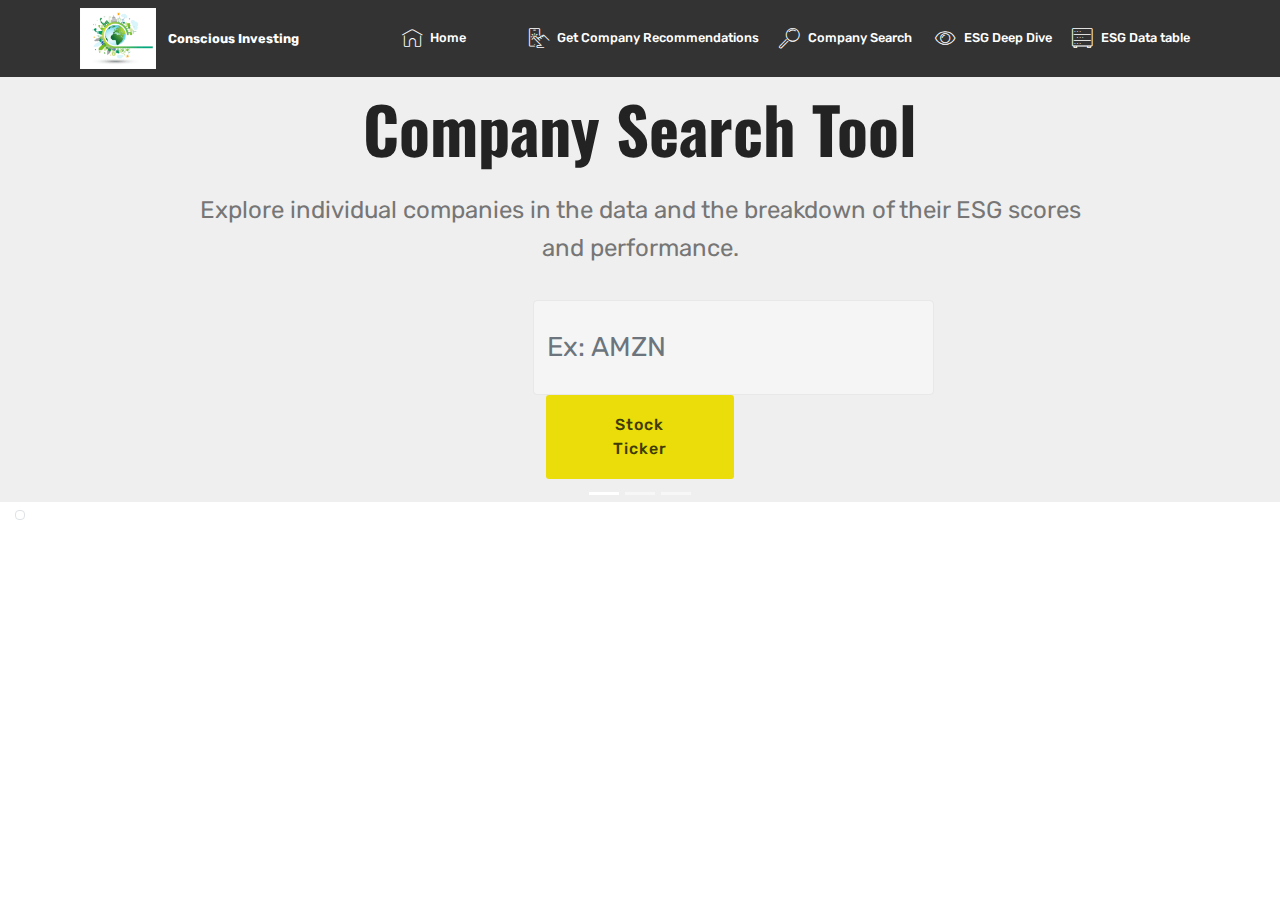
==== commit 2693e08c: "updated company search code for charts" ====
--- a/ESG/templates/company_search.html
+++ b/ESG/templates/company_search.html
@@ -18,6 +18,8 @@
   <link rel="stylesheet" href="assets/dropdown/css/style.css">
   <link rel="stylesheet" href="assets/theme/css/style.css">
   <link rel="preload" as="style" href="assets/mobirise/css/mbr-additional.css"><link rel="stylesheet" href="assets/mobirise/css/mbr-additional.css" type="text/css">
+  
+  <!-- Old HTML Links -->
   
   
   
@@ -78,14 +80,149 @@
                 <p class="mbr-text pb-3 mbr-fonts-style display-5">
                     Explore individual companies in the data and the breakdown of their ESG scores and performance.
                 </p>
-                
-            </div>
+            </div>
+            <div class="row" id="SearchingForm">
+          <div class="col-lg-4"></div>
+          <div class="col-lg-4">
+          <h2 style="color:rgb(7, 133, 47)">
+            <form class="form-inline my-2 my-lg-0">
+              <input class="form-control mr-sm-2" id="stockInput" type="search" placeholder="Ex: AMZN" aria-label="Search">
+              <button class="btn btn-success active my-2 my-sm-0" id="submit" type="submit">Stock Ticker</button>
+            </form>
+          </h2>
+        </div>
+        <div class="col-lg-4"></div>
+        </div>
         </div>
     </div>
 
 </section>
 
-
+<div id="descriptor">
+    <div class="container-fluid">
+      <div class="row">
+        <div class="col-lg-3">
+          <a id="Company-Website-Link"><img class="img-thumbnail" id="Compant-Logo"></a>
+        </div>
+        <div class="col-lg-6">
+          <div class="panel panel-primary">
+            <h4>
+              <div class="panel-body" id="Company-Name"></div>
+            </h4>
+          </div>
+        </div>
+      </div>
+      <div class="row">
+        <div class="col-lg-12">
+          <h6 id="Company-Details-Header"></h6>
+        </div>
+      </div>
+      <div class="row">
+        <div class="col-lg-6">
+          <div class="panel panel-primary">
+            <div class="panel-body" id="Company-Description"></div>
+          </div>
+        </div>
+        <div class="col-lg-6">
+          <h5>
+            <div class="panel-body" id="company-details-add"></div>
+          </h5>
+          <table id="details-table">
+            <thead></thead>
+            <tbody></tbody>
+          </table>
+        </div>
+      </div>
+      <div class="row">
+        <div class="col-lg-3" id="Gauge_ESG"></div>
+        <div class="col-lg-3" id="Gauge_E"></div>
+        <div class="col-lg-3" id="Gauge_S"></div>
+        <div class="col-lg-3" id="Gauge_G"></div>
+      </div>
+      <div class="row">
+        <div class="col-lg-12" id="Stock_Chart"></div>
+      </div>
+
+      <div class="row">
+          <div class="col-lg-12">
+        <div id="carouselExampleIndicators" class="carousel slide" data-ride="carousel" data-interval="false">
+            <ol class="carousel-indicators">
+              <li data-target="#carouselExampleIndicators" data-slide-to="0" class="active"></li>
+              <li data-target="#carouselExampleIndicators" data-slide-to="1"></li>
+              <li data-target="#carouselExampleIndicators" data-slide-to="2"></li>
+            </ol>
+            <div class="carousel-inner">
+              <div class="carousel-item active">
+                <div class="d-block w-100" id="Revenue_Chart" alt="First slide"></div>
+              </div>
+              <div class="carousel-item">
+                <img class="d-block w-100" src="..." alt="Second slide">
+              </div>
+              <div class="carousel-item">
+                <img class="d-block w-100" src="..." alt="Third slide">
+              </div>
+            </div>
+            <a class="carousel-control-prev" href="#carouselExampleIndicators" role="button" data-slide="prev">
+              <span class="carousel-control-prev-icon" aria-hidden="true"></span>
+              <span class="sr-only">Previous</span>
+            </a>
+            <a class="carousel-control-next" href="#carouselExampleIndicators" role="button" data-slide="next">
+              <span class="carousel-control-next-icon" aria-hidden="true"></span>
+              <span class="sr-only">Next</span>
+            </a>
+          </div>
+        </div>
+      </div>
+
+      <div class="row">
+        <div class="col-lg-12">
+          <table class="table" id="Income-Sheet">
+            <thead class="thead-dark">
+              <tr>
+              </tr>
+            </thead>
+            <tbody></tbody>
+          </table>
+        </div>
+      </div>
+      <div class="row">
+        <div class="col-lg-12">
+          <table class="table" id="Cash-Flow">
+            <thead class="thead-dark">
+              <tr>
+              </tr>
+            </thead>
+            <tbody></tbody>
+          </table>
+        </div>
+      </div>
+      <div class="row">
+        <div class="col-lg-12">
+          <table class="table" id="Balance-Sheet">
+            <thead class="thead-dark">
+              <tr>
+              </tr>
+            </thead>
+            <tbody></tbody>
+          </table>
+        </div>
+      </div>
+    </div>
+  </div>
+<!-- Stock Analysis Input Files Needed -->
+<script src="https://cdnjs.cloudflare.com/ajax/libs/d3/5.9.7/d3.min.js"></script>
+  <script src="https://cdn.plot.ly/plotly-latest.min.js"></script>
+<script src="https://code.jquery.com/jquery-3.3.1.slim.min.js"
+    integrity="sha384-q8i/X+965DzO0rT7abK41JStQIAqVgRVzpbzo5smXKp4YfRvH+8abtTE1Pi6jizo"
+    crossorigin="anonymous"></script>
+  <script src="https://cdnjs.cloudflare.com/ajax/libs/popper.js/1.14.7/umd/popper.min.js"
+    integrity="sha384-UO2eT0CpHqdSJQ6hJty5KVphtPhzWj9WO1clHTMGa3JDZwrnQq4sF86dIHNDz0W1"
+    crossorigin="anonymous"></script>
+  <script src="https://stackpath.bootstrapcdn.com/bootstrap/4.3.1/js/bootstrap.min.js"
+    integrity="sha384-JjSmVgyd0p3pXB1rRibZUAYoIIy6OrQ6VrjIEaFf/nJGzIxFDsf4x0xIM+B07jRM"
+    crossorigin="anonymous"></script>
+  <script src="../static/js/stock_analysis.js"></script>
+<!--                                   -->
   <script src="assets/web/assets/jquery/jquery.min.js"></script>
   <script src="assets/popper/popper.min.js"></script>
   <script src="assets/bootstrap/js/bootstrap.min.js"></script>
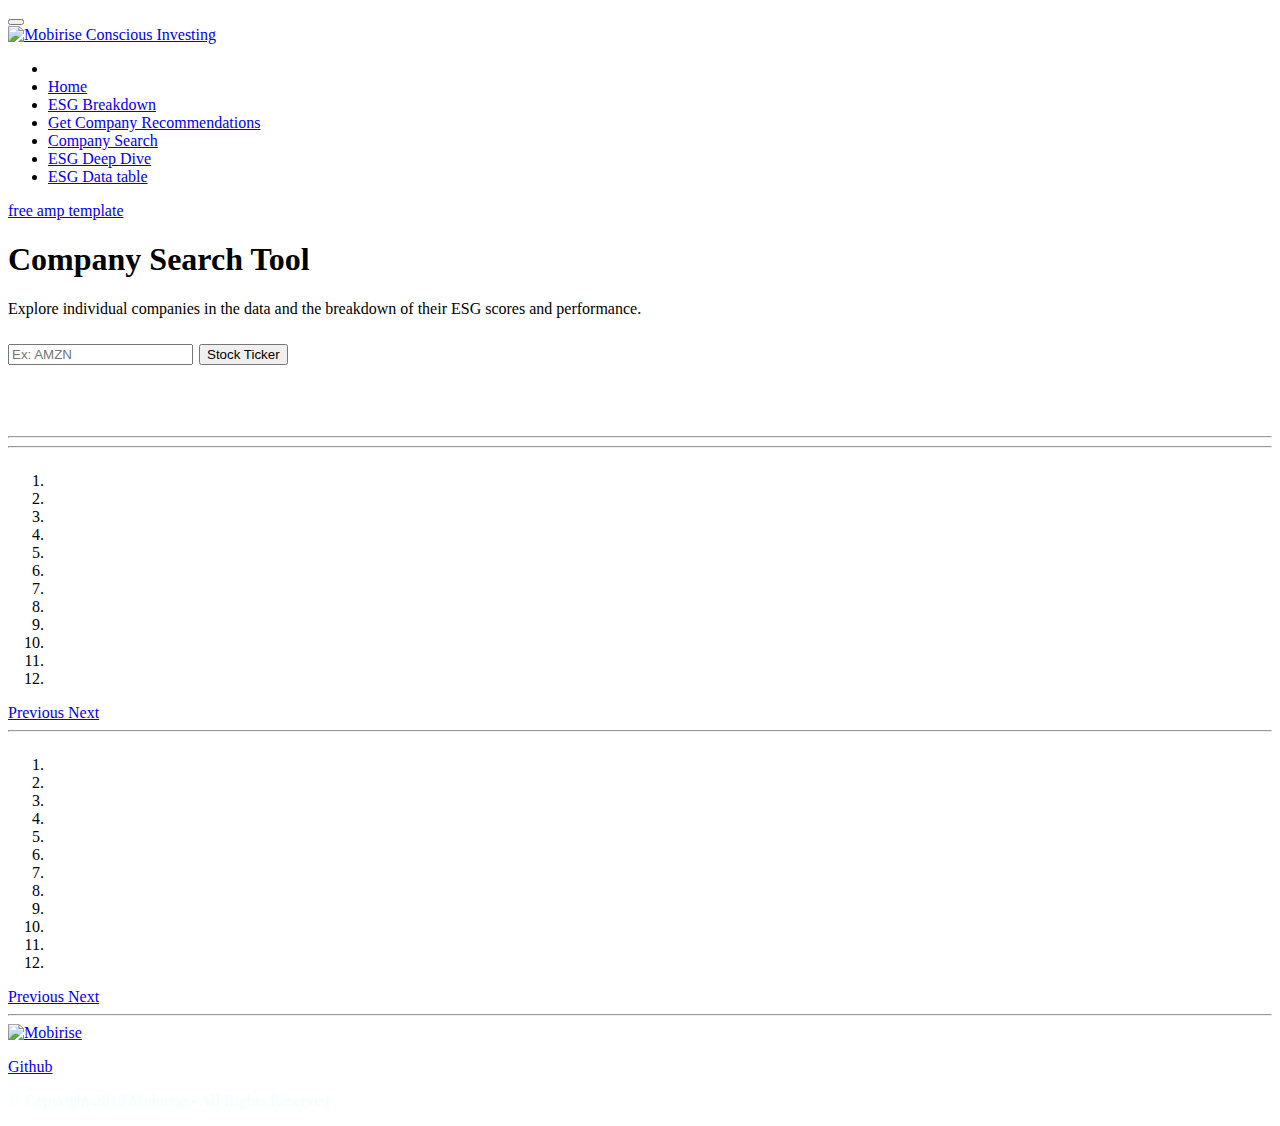
==== commit 4f3cef99: "Merge branch 'master' of https://github.com/williamjones0706/Councious_Investing" ====
--- a/ESG/templates/company_search.html
+++ b/ESG/templates/company_search.html
@@ -1,5 +1,6 @@
 <!DOCTYPE html>
-<html  >
+<html>
+
 <head>
   <!-- Site made with Mobirise Website Builder v4.12.1, https://mobirise.com -->
   <meta charset="UTF-8">
@@ -10,96 +11,119 @@
   <meta name="description" content="Website Generator Description">
   
   <title>Company_Search</title>
-  <link rel="stylesheet" href="assets/web/assets/mobirise-icons/mobirise-icons.css">
-  <link rel="stylesheet" href="assets/bootstrap/css/bootstrap.min.css">
-  <link rel="stylesheet" href="assets/bootstrap/css/bootstrap-grid.min.css">
-  <link rel="stylesheet" href="assets/bootstrap/css/bootstrap-reboot.min.css">
-  <link rel="stylesheet" href="assets/tether/tether.min.css">
-  <link rel="stylesheet" href="assets/dropdown/css/style.css">
-  <link rel="stylesheet" href="assets/theme/css/style.css">
-  <link rel="preload" as="style" href="assets/mobirise/css/mbr-additional.css"><link rel="stylesheet" href="assets/mobirise/css/mbr-additional.css" type="text/css">
+  <link rel="stylesheet" href="../static/css/assets/web/assets/mobirise-icons/mobirise-icons.css">
+    <link rel="stylesheet" href="../static/css/assets/bootstrap/css/bootstrap.min.css">
+    <link rel="stylesheet" href="../static/css/assets/bootstrap/css/bootstrap-grid.min.css">
+    <link rel="stylesheet" href="../static/css/assets/bootstrap/css/bootstrap-reboot.min.css">
+    <link rel="stylesheet" href="../static/css/assets/socicon/css/styles.css">
+    <link rel="stylesheet" href="../static/css/assets/tether/tether.min.css">
+    <link rel="stylesheet" href="../static/css/assets/dropdown/css/style.css">
+    <link rel="stylesheet" href="../static/css/assets/theme/css/style.css">
+    <link rel="preload" as="style" href="../static/css/assets/mobirise/css/mbr-additional.css">
+    <link rel="stylesheet" href="../static/css/assets/mobirise/css/mbr-additional.css" type="text/css">
+    <link rel="stylesheet" href="../static/css/tblstyles.css" media="screen">
   
   <!-- Old HTML Links -->
   
   
   
 </head>
+
 <body>
-  <section class="menu cid-qTkzRZLJNu" once="menu" id="menu1-9">
+    <section class="menu cid-qTkzRZLJNu" once="menu" id="menu1-0">
+
+
+
+        <nav
+            class="navbar navbar-expand beta-menu navbar-dropdown align-items-center navbar-fixed-top navbar-toggleable-sm">
+            <button class="navbar-toggler navbar-toggler-right" type="button" data-toggle="collapse"
+                data-target="#navbarSupportedContent" aria-controls="navbarSupportedContent" aria-expanded="false"
+                aria-label="Toggle navigation">
+                <div class="hamburger">
+                    <span></span>
+                    <span></span>
+                    <span></span>
+                    <span></span>
+                </div>
+            </button>
+            <div class="menu-logo">
+                <div class="navbar-brand">
+                    <span class="navbar-logo">
+                        <a href="https://conscious-investing-v2.herokuapp.com/">
+                            <img src="../static/css/assets/images/landing-page-image-122x98.png" alt="Mobirise" title=""
+                                style="height: 3.8rem;">
+                        </a>
+                    </span>
+                    <span class="navbar-caption-wrap"><a class="navbar-caption text-white display-4"
+                            href="https://conscious-investing-v2.herokuapp.com/">Conscious Investing</a></span>
+                </div>
+            </div>
+            <div class="collapse navbar-collapse" id="navbarSupportedContent">
+                <ul class="navbar-nav nav-dropdown nav-right" data-app-modern-menu="true">
+                    <li class="nav-item">
+                        <a class="nav-link link text-white display-4"
+                            href="https://conscious-investing-v2.herokuapp.com/">
+                        </a>
+                    </li>
+                    <li class="nav-item"><a class="nav-link link text-white display-4" href="/"><span
+                        class="mbri-home mbr-iconfont mbr-iconfont-btn"></span>
+                    Home</a></li>
+            <li class="nav-item"><a class="nav-link link text-white display-4"
+                    href="/esg_breakdown"><span
+                        class="mbri-database mbr-iconfont mbr-iconfont-btn"></span>
+                    ESG Breakdown</a></li>
+            <li class="nav-item"><a class="nav-link link text-white display-4" href="/recommendations"><span
+                        class="mbri-touch mbr-iconfont mbr-iconfont-btn"></span>
+                    Get Company Recommendations</a></li>
+            <li class="nav-item"><a class="nav-link link text-white display-4" href="/company_search"><span
+                        class="mbri-search mbr-iconfont mbr-iconfont-btn"></span>
+                    Company Search</a></li>
+            <li class="nav-item"><a class="nav-link link text-white display-4" href="/deep_dive"><span
+                        class="mbri-preview mbr-iconfont mbr-iconfont-btn"></span>
+                    ESG Deep Dive</a></li>
+            <li class="nav-item"><a class="nav-link link text-white display-4" href="/data_table"><span
+                        class="mbri-database mbr-iconfont mbr-iconfont-btn"></span>
+                    ESG Data table</a></li>
+                </ul>
+
+            </div>
+        </nav>
+    </section>
+
+    <section class="engine"><a href="https://conscious-investing-v2.herokuapp.com/">free amp template</a></section>
+
+    <section class="header1 cid-rRKKxnqFI3" id="header16-x">
+
+        <div class="container">
+            <div class="row justify-content-md-center">
+                <div class="col-md-10 align-center">
+                    <h1 class="mbr-section-title mbr-bold pb-3 mbr-fonts-style display-1">Company Search Tool</h1>
+
+                    <p class="mbr-text pb-3 mbr-fonts-style display-5">
+                        Explore individual companies in the data and the breakdown of their ESG scores and performance.
+                    </p>
+                    <div class="row" id="SearchingForm">
+                      <div class="col-lg-4"></div>
+                      <div class="col-lg-4">
+                      <h2 style="color:rgb(7, 133, 47)">
+                        <form class="form-inline my-2 my-lg-0">
+                          <input class="form-control mr-sm-2" id="stockInput" type="search" placeholder="Ex: AMZN" aria-label="Search">
+                          <button class="btn btn-success active my-2 my-sm-0" id="submit" type="submit">Stock Ticker</button>
+                        </form>
+                      </h2>
+                    </div>
+                    <div class="col-lg-4"></div>
+                    </div>
+                </div>
+            </div>
+        </div>
+
+    </section>
 
     
 
-    <nav class="navbar navbar-expand beta-menu navbar-dropdown align-items-center navbar-fixed-top navbar-toggleable-sm">
-        <button class="navbar-toggler navbar-toggler-right" type="button" data-toggle="collapse" data-target="#navbarSupportedContent" aria-controls="navbarSupportedContent" aria-expanded="false" aria-label="Toggle navigation">
-            <div class="hamburger">
-                <span></span>
-                <span></span>
-                <span></span>
-                <span></span>
-            </div>
-        </button>
-        <div class="menu-logo">
-            <div class="navbar-brand">
-                <span class="navbar-logo">
-                    <a href="https://mobirise.com">
-                         <img src="assets/images/landing-page-image-122x98.png" alt="Mobirise" title="" style="height: 3.8rem;">
-                    </a>
-                </span>
-                <span class="navbar-caption-wrap"><a class="navbar-caption text-white display-4" href="https://mobirise.com">Conscious Investing</a></span>
-            </div>
-        </div>
-        <div class="collapse navbar-collapse" id="navbarSupportedContent">
-            <ul class="navbar-nav nav-dropdown nav-right" data-app-modern-menu="true"><li class="nav-item">
-                    <a class="nav-link link text-white display-4" href="https://mobirise.com">
-                        </a>
-                </li><li class="nav-item"><a class="nav-link link text-white display-4" href="https://mobirise.com">
-                        </a></li>
-                <li class="nav-item"><a class="nav-link link text-white display-4" href="https://mobirise.com"><span class="mbri-home mbr-iconfont mbr-iconfont-btn"></span>
-                        Home</a></li><li class="nav-item"><a class="nav-link link text-white display-4" href="https://mobirise.com"></a></li><li class="nav-item"><a class="nav-link link text-white display-4" href="https://mobirise.com">
-                        </a></li><li class="nav-item"><a class="nav-link link text-white display-4" href="https://mobirise.com"><span class="mbri-touch mbr-iconfont mbr-iconfont-btn"></span>
-                        Get Company Recommendations</a></li><li class="nav-item"><a class="nav-link link text-white display-4" href="https://mobirise.com"><span class="mbri-search mbr-iconfont mbr-iconfont-btn"></span>
-                        Company Search&nbsp;</a></li><li class="nav-item"><a class="nav-link link text-white display-4" href="https://mobirise.com"><span class="mbri-preview mbr-iconfont mbr-iconfont-btn"></span>
-                        ESG Deep Dive</a></li><li class="nav-item"><a class="nav-link link text-white display-4" href="https://mobirise.com"><span class="mbri-database mbr-iconfont mbr-iconfont-btn"></span>
-                        ESG Data table</a></li></ul>
-            
-        </div>
-    </nav>
-</section>
-
-<section class="engine"><a href="https://mobirise.info/f">simple website maker</a></section><section class="header1 cid-rRKK4uQ223" id="header16-w">
-
-    
-
-    
-
-    <div class="container">
-        <div class="row justify-content-md-center">
-            <div class="col-md-10 align-center">
-                <h1 class="mbr-section-title mbr-bold pb-3 mbr-fonts-style display-1">Company Search Tool</h1>
-                
-                <p class="mbr-text pb-3 mbr-fonts-style display-5">
-                    Explore individual companies in the data and the breakdown of their ESG scores and performance.
-                </p>
-            </div>
-            <div class="row" id="SearchingForm">
-          <div class="col-lg-4"></div>
-          <div class="col-lg-4">
-          <h2 style="color:rgb(7, 133, 47)">
-            <form class="form-inline my-2 my-lg-0">
-              <input class="form-control mr-sm-2" id="stockInput" type="search" placeholder="Ex: AMZN" aria-label="Search">
-              <button class="btn btn-success active my-2 my-sm-0" id="submit" type="submit">Stock Ticker</button>
-            </form>
-          </h2>
-        </div>
-        <div class="col-lg-4"></div>
-        </div>
-        </div>
-    </div>
-
-</section>
-
 <div id="descriptor">
-    <div class="container-fluid">
+    <div class="container-fluid" style="background-color:rgb(255, 255, 255)">
       <div class="row">
         <div class="col-lg-3">
           <a id="Company-Website-Link"><img class="img-thumbnail" id="Compant-Logo"></a>
@@ -139,43 +163,13 @@
         <div class="col-lg-3" id="Gauge_S"></div>
         <div class="col-lg-3" id="Gauge_G"></div>
       </div>
+      <hr>
       <div class="row">
         <div class="col-lg-12" id="Stock_Chart"></div>
       </div>
-
-      <div class="row">
-          <div class="col-lg-12">
-        <div id="carouselExampleIndicators" class="carousel slide" data-ride="carousel" data-interval="false">
-            <ol class="carousel-indicators">
-              <li data-target="#carouselExampleIndicators" data-slide-to="0" class="active"></li>
-              <li data-target="#carouselExampleIndicators" data-slide-to="1"></li>
-              <li data-target="#carouselExampleIndicators" data-slide-to="2"></li>
-            </ol>
-            <div class="carousel-inner">
-              <div class="carousel-item active">
-                <div class="d-block w-100" id="Revenue_Chart" alt="First slide"></div>
-              </div>
-              <div class="carousel-item">
-                <img class="d-block w-100" src="..." alt="Second slide">
-              </div>
-              <div class="carousel-item">
-                <img class="d-block w-100" src="..." alt="Third slide">
-              </div>
-            </div>
-            <a class="carousel-control-prev" href="#carouselExampleIndicators" role="button" data-slide="prev">
-              <span class="carousel-control-prev-icon" aria-hidden="true"></span>
-              <span class="sr-only">Previous</span>
-            </a>
-            <a class="carousel-control-next" href="#carouselExampleIndicators" role="button" data-slide="next">
-              <span class="carousel-control-next-icon" aria-hidden="true"></span>
-              <span class="sr-only">Next</span>
-            </a>
-          </div>
-        </div>
-      </div>
-
-      <div class="row">
-        <div class="col-lg-12">
+<hr>
+      <div class="row">
+        <div class="col-lg-6">
           <table class="table" id="Income-Sheet">
             <thead class="thead-dark">
               <tr>
@@ -184,9 +178,77 @@
             <tbody></tbody>
           </table>
         </div>
-      </div>
-      <div class="row">
-        <div class="col-lg-12">
+        <div class="col-lg-6" id="IncomeChart">
+            <div id="carouselIncomeStatement" class="carousel slide" data-ride="carousel" data-interval="false">
+                <ol class="carousel-indicators">
+                  <li data-target="#carouselExampleIndicators" data-slide-to="0" class="active"></li>
+                  <li data-target="#carouselExampleIndicators" data-slide-to="1"></li>
+                  <li data-target="#carouselExampleIndicators" data-slide-to="2"></li>
+                  <li data-target="#carouselExampleIndicators" data-slide-to="3"></li>
+                  <li data-target="#carouselExampleIndicators" data-slide-to="4"></li>
+                  <li data-target="#carouselExampleIndicators" data-slide-to="5"></li>
+                  <li data-target="#carouselExampleIndicators" data-slide-to="6"></li>
+                  <li data-target="#carouselExampleIndicators" data-slide-to="7"></li>
+                  <li data-target="#carouselExampleIndicators" data-slide-to="8"></li>
+                  <li data-target="#carouselExampleIndicators" data-slide-to="9"></li>
+                  <li data-target="#carouselExampleIndicators" data-slide-to="10"></li>
+                  <li data-target="#carouselExampleIndicators" data-slide-to="11"></li>
+
+
+    
+                </ol>
+                <div class="carousel-inner">
+                  <div class="carousel-item active">
+                    <div id="Revenue_Chart" alt="First slide"></div>
+                  </div>
+                  <div class="carousel-item">
+                    <div id="Cost_of_Revenue_Chart" alt="Second slide"></div>
+                  </div>
+                  <div class="carousel-item">
+                    <div id="Gross_Profit_Chart" alt="Third slide"></div>
+                  </div>
+                  <div class="carousel-item">
+                    <div id="Research_Expenses_Chart" alt="Fourth slide"></div>
+                  </div>
+                  <div class="carousel-item">
+                    <div id="SGA_Expenses_Chart" alt="Fifth slide"></div>
+                  </div>
+                  <div class="carousel-item">
+                    <div id="Operating_Expenses_Chart" alt="Sixth slide"></div>
+                  </div>
+                  <div class="carousel-item">
+                    <div id="Operating_Income_Chart" alt="Seventh slide"></div>
+                  </div>
+                  <div class="carousel-item">
+                    <div  id="Interest_Expense_Chart" alt="Eighth slide"></div>
+                  </div>
+                  <div class="carousel-item">
+                    <div id="Earnings_Before_Tax_Chart" alt="Ninth slide"></div>
+                  </div>
+                  <div class="carousel-item">
+                    <div id="Income_Tax_Expense_Chart" alt="Tenth slide"></div>
+                  </div>
+                  <div class="carousel-item">
+                    <div id="Net_Income_Chart" alt="Eleventh slide"></div>
+                  </div>
+                  <div class="carousel-item">
+                    <div id="EPS_Chart" alt="Twelfth slide"></div>
+                  </div>
+                </div>
+                <a class="carousel-control-prev" href="#carouselIncomeStatement" role="button" data-slide="prev">
+                  <span class="carousel-control-prev-icon" aria-hidden="true"></span>
+                  <span class="sr-only">Previous</span>
+                </a>
+                <a class="carousel-control-next" href="#carouselIncomeStatement" role="button" data-slide="next">
+                  <span class="carousel-control-next-icon" aria-hidden="true"></span>
+                  <span class="sr-only">Next</span>
+                </a>
+              </div>
+            </div>
+      </div>
+      <hr>
+      <div class="row">
+        <div class="col-lg-6">
           <table class="table" id="Cash-Flow">
             <thead class="thead-dark">
               <tr>
@@ -195,7 +257,75 @@
             <tbody></tbody>
           </table>
         </div>
-      </div>
+        <div class="col-lg-6">
+          <div id="carouselCashFlow" class="carousel slide" data-ride="carousel" data-interval="false">
+              <ol class="carousel-indicators">
+                <li data-target="#carouselExampleIndicators" data-slide-to="0" class="active"></li>
+                <li data-target="#carouselExampleIndicators" data-slide-to="1"></li>
+                <li data-target="#carouselExampleIndicators" data-slide-to="2"></li>
+                <li data-target="#carouselExampleIndicators" data-slide-to="3"></li>
+                <li data-target="#carouselExampleIndicators" data-slide-to="4"></li>
+                <li data-target="#carouselExampleIndicators" data-slide-to="5"></li>
+                <li data-target="#carouselExampleIndicators" data-slide-to="6"></li>
+                <li data-target="#carouselExampleIndicators" data-slide-to="7"></li>
+                <li data-target="#carouselExampleIndicators" data-slide-to="8"></li>
+                <li data-target="#carouselExampleIndicators" data-slide-to="9"></li>
+                <li data-target="#carouselExampleIndicators" data-slide-to="10"></li>
+                <li data-target="#carouselExampleIndicators" data-slide-to="11"></li>
+
+
+  
+              </ol>
+              <div class="carousel-inner">
+                <div class="carousel-item active">
+                  <div id="DepreciationAmortization_Chart" alt="First slide"></div>
+                </div>
+                <div class="carousel-item">
+                  <div id="StockbasedCompensation_Chart" alt="Second slide"></div>
+                </div>
+                <div class="carousel-item">
+                  <div id="OperatingCashFlow_Chart" alt="Third slide"></div>
+                </div>
+                <div class="carousel-item">
+                  <div id="CapitalExpenditures_Chart" alt="Fourth slide"></div>
+                </div>
+                <div class="carousel-item">
+                  <div id="AcquisitionsDisposals_Chart" alt="Fifth slide"></div>
+                </div>
+                <div class="carousel-item">
+                  <div id="InvestmentPurchasesSales_Chart" alt="Sixth slide"></div>
+                </div>
+                <div class="carousel-item">
+                  <div id="InvestingCashFlow_Chart" alt="Seventh slide"></div>
+                </div>
+                <div class="carousel-item">
+                  <div  id="NetDebt_Chart" alt="Eighth slide"></div>
+                </div>
+                <div class="carousel-item">
+                  <div id="ShareRepurchases_Chart" alt="Ninth slide"></div>
+                </div>
+                <div class="carousel-item">
+                  <div id="Dividends_Chart" alt="Tenth slide"></div>
+                </div>
+                <div class="carousel-item">
+                  <div id="FinancingCashFlow_Chart" alt="Eleventh slide"></div>
+                </div>
+                <div class="carousel-item">
+                  <div id="FreeCashFlow_Chart" alt="Twelfth slide"></div>
+                </div>
+              </div>
+              <a class="carousel-control-prev" href="#carouselCashFlow" role="button" data-slide="prev">
+                <span class="carousel-control-prev-icon" aria-hidden="true"></span>
+                <span class="sr-only">Previous</span>
+              </a>
+              <a class="carousel-control-next" href="#carouselCashFlow" role="button" data-slide="next">
+                <span class="carousel-control-next-icon" aria-hidden="true"></span>
+                <span class="sr-only">Next</span>
+              </a>
+            </div>
+          </div>
+      </div>
+      <hr>
       <div class="row">
         <div class="col-lg-12">
           <table class="table" id="Balance-Sheet">
@@ -223,16 +353,36 @@
     crossorigin="anonymous"></script>
   <script src="../static/js/stock_analysis.js"></script>
 <!--                                   -->
-  <script src="assets/web/assets/jquery/jquery.min.js"></script>
-  <script src="assets/popper/popper.min.js"></script>
-  <script src="assets/bootstrap/js/bootstrap.min.js"></script>
-  <script src="assets/tether/tether.min.js"></script>
-  <script src="assets/smoothscroll/smooth-scroll.js"></script>
-  <script src="assets/dropdown/js/nav-dropdown.js"></script>
-  <script src="assets/dropdown/js/navbar-dropdown.js"></script>
-  <script src="assets/touchswipe/jquery.touch-swipe.min.js"></script>
-  <script src="assets/theme/js/script.js"></script>
-  
-  
+<script src="../static/css/assets/web/assets/jquery/jquery.min.js"></script>
+<script src="../static/css/assets/popper/popper.min.js"></script>
+<script src="../static/css/assets/bootstrap/js/bootstrap.min.js"></script>
+<script src="../static/css/assets/tether/tether.min.js"></script>
+<script src="../static/css/assets/smoothscroll/smooth-scroll.js"></script>
+<script src="../static/css/assets/dropdown/js/nav-dropdown.js"></script>
+<script src="../static/css/assets/dropdown/js/navbar-dropdown.js"></script>
+<script src="../static/css/assets/touchswipe/jquery.touch-swipe.min.js"></script>
+<script src="../static/css/assets/theme/js/script.js"></script>
+  
+ <!-- footer -->
+ <section class="cid-rRKL8sFNbA" id="footer1-y">
+  <div class="row">
+      <div class="media-wrap">
+          <a href="https://conscious-investing-v2.herokuapp.com/">
+              <img src="../static/css/assets/images/landing-page-image-1-192x155.png" alt="Mobirise" title="">
+          </a>
+      </div>
+      <div>
+
+          <p class="mbr-text"><a href="https://github.com/williamjones0706/Councious_Investing">Github
+              </a></p>
+          <p class="mbr-text" style="color:azure">
+              © Copyright 2019 Mobirise - All Rights Reserved
+          </p>
+      </div>
+  </div>
+</div>
+
+</section>  
 </body>
+
 </html>--- a/ESG/static/css/tblstyles.css
+++ b/ESG/static/css/tblstyles.css
@@ -0,0 +1,143 @@
+/* ----ELEMENT STYLING START---- */
+@import url('https://fonts.googleapis.com/css?family=Lato:400,700,700i&display=swap');
+
+/* Dropdown Button */
+.dropbtn {
+  background-color: #4CAF50;
+  color: white;
+  padding: 16px;
+  font-size: 16px;
+  border: none;
+  cursor: pointer;
+}
+
+/* Dropdown button on hover & focus */
+.dropbtn:hover, .dropbtn:focus {
+  background-color: #3e8e41;
+}
+
+/* The search field */
+#myInput {
+  box-sizing: border-box;
+  background-image: url('searchicon.png');
+  background-position: 14px 12px;
+  background-repeat: no-repeat;
+  font-size: 16px;
+  padding: 14px 20px 12px 45px;
+  border: none;
+  border-bottom: 1px solid #ddd;
+}
+
+/* The search field when it gets focus/clicked on */
+#myInput:focus {outline: 3px solid #ddd;}
+
+/* The container <div> - needed to position the dropdown content */
+.dropdown {
+  position: relative;
+  display: inline-block;
+}
+
+/* Dropdown Content (Hidden by Default) */
+.dropdown-content {
+  display: none;
+  position: absolute;
+  background-color: #f6f6f6;
+  min-width: 230px;
+  border: 1px solid #ddd;
+  z-index: 1;
+}
+
+/* Links inside the dropdown */
+.dropdown-content a {
+  color: black;
+  padding: 12px 16px;
+  text-decoration: none;
+  display: block;
+}
+
+/* Change color of dropdown links on hover */
+.dropdown-content a:hover {background-color: #f1f1f1}
+
+/* Show the dropdown menu (use JS to add this class to the .dropdown-content container when the user clicks on the dropdown button) */
+.show {display:block;}
+
+
+*body
+{
+    margin:0;
+    padding:0;
+}
+/* .navbar {
+  position: fixed; */
+}
+#myTable {
+  width: 95%;
+  border-collapse: collapse;
+}
+#myTable td {
+  padding: 5px;
+  border: 1px solid black;
+  text-align: left;
+}
+#HeadRow {
+  background-color: #004c2E;
+  color: white;
+  font-weight: bold;
+}
+.optionDiv {
+  padding-bottom: 10px;
+  font-weight: bold;
+}
+#selectField {
+  -webkit-border-radius: 5px;
+  -moz-border-radius: 5px;
+  border-radius: 5px;
+  border: 1px solid#ccc
+  font-size: 16 px;
+  height: 30px;
+  weight: 200px;
+  color: white;
+  background-color: #004c2E;
+}
+.odd {
+  background: #ccffeb;
+}
+.even {
+  background: #99FFD6;
+}
+
+/* ----FOOTER START---- */
+.footer navbar-fixed-bottom {
+  /* Positioning */
+  clear: both;
+  background-color:lightgreen;
+  padding:10px;
+  bottom: 0;
+
+  /* Box-model */
+  width: 100%;
+  height: 60px;
+  margin-top: 30px;
+
+  /* Visual */
+  background-color: lightgreen;
+}
+
+.text-muted-footer{
+  /* Positioning */
+  margin-top: 10px;
+
+  /* Typography */
+  font-size: small;
+  color: gray;
+}
+
+.two-toned-footer-color {
+  /* Box-model */
+  height: 6px;
+  padding-top: 3px;
+
+  /* Visual */
+  background-color:grey;
+}
+/* ----FOOTER END---- */
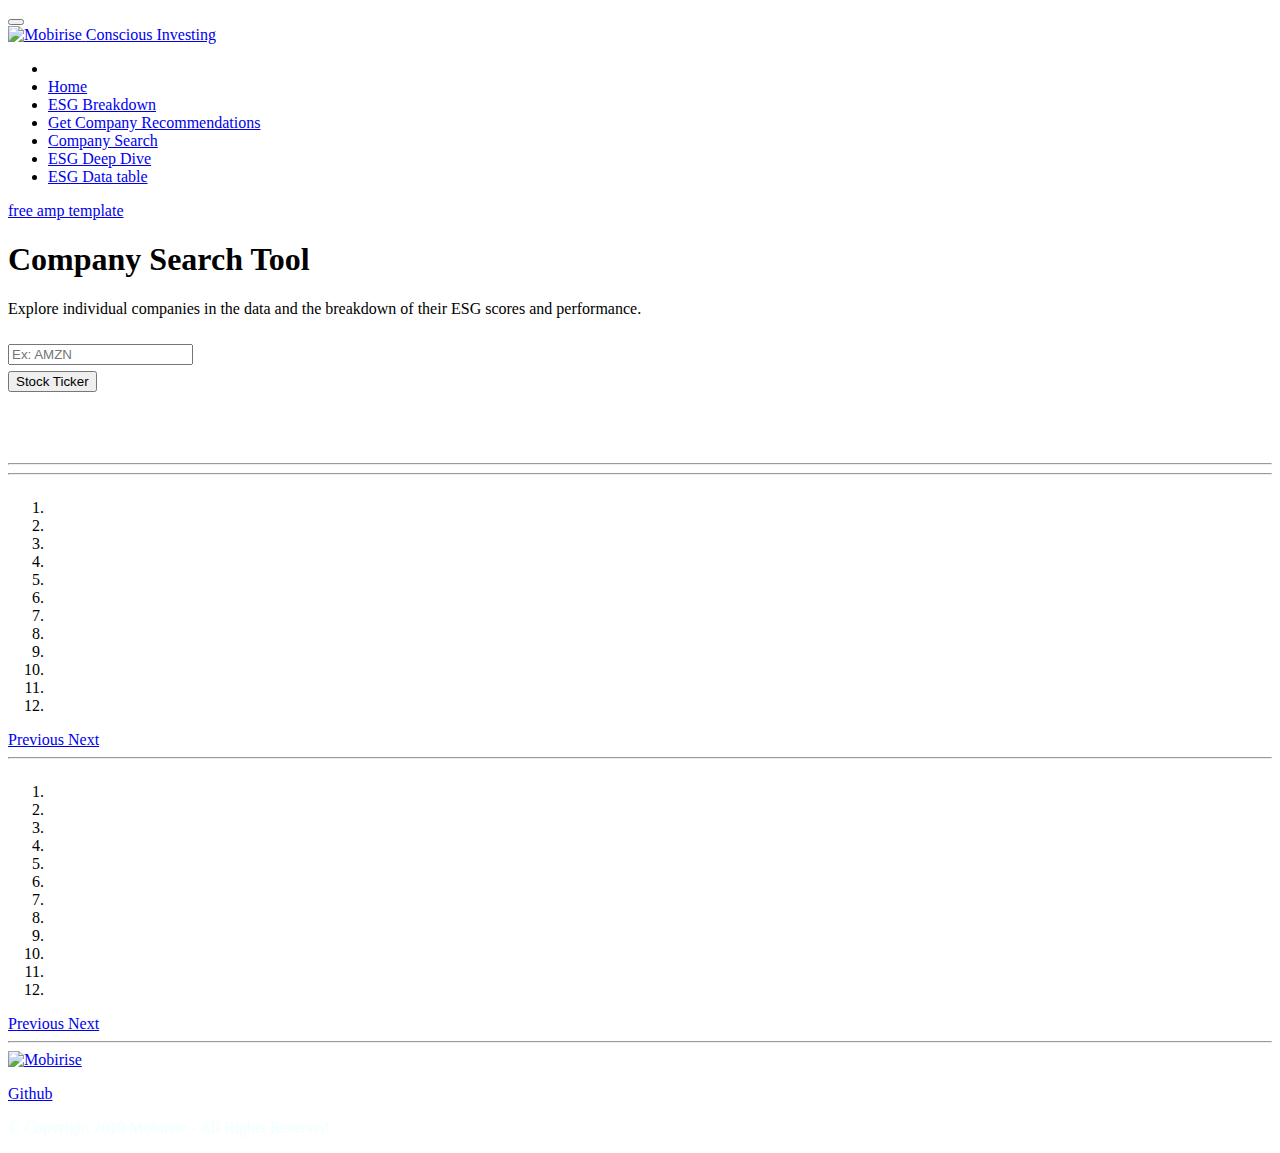
==== commit 097c3c86: "company search and esg breakdown update" ====
--- a/ESG/templates/company_search.html
+++ b/ESG/templates/company_search.html
@@ -9,120 +9,126 @@
   <meta name="viewport" content="width=device-width, initial-scale=1, minimum-scale=1">
   <link rel="shortcut icon" href="assets/images/landing-page-image-122x98.png" type="image/x-icon">
   <meta name="description" content="Website Generator Description">
-  
+
   <title>Company_Search</title>
   <link rel="stylesheet" href="../static/css/assets/web/assets/mobirise-icons/mobirise-icons.css">
-    <link rel="stylesheet" href="../static/css/assets/bootstrap/css/bootstrap.min.css">
-    <link rel="stylesheet" href="../static/css/assets/bootstrap/css/bootstrap-grid.min.css">
-    <link rel="stylesheet" href="../static/css/assets/bootstrap/css/bootstrap-reboot.min.css">
-    <link rel="stylesheet" href="../static/css/assets/socicon/css/styles.css">
-    <link rel="stylesheet" href="../static/css/assets/tether/tether.min.css">
-    <link rel="stylesheet" href="../static/css/assets/dropdown/css/style.css">
-    <link rel="stylesheet" href="../static/css/assets/theme/css/style.css">
-    <link rel="preload" as="style" href="../static/css/assets/mobirise/css/mbr-additional.css">
-    <link rel="stylesheet" href="../static/css/assets/mobirise/css/mbr-additional.css" type="text/css">
-    <link rel="stylesheet" href="../static/css/tblstyles.css" media="screen">
-  
+  <link rel="stylesheet" href="../static/css/assets/bootstrap/css/bootstrap.min.css">
+  <link rel="stylesheet" href="../static/css/assets/bootstrap/css/bootstrap-grid.min.css">
+  <link rel="stylesheet" href="../static/css/assets/bootstrap/css/bootstrap-reboot.min.css">
+  <link rel="stylesheet" href="../static/css/assets/socicon/css/styles.css">
+  <link rel="stylesheet" href="../static/css/assets/tether/tether.min.css">
+  <link rel="stylesheet" href="../static/css/assets/dropdown/css/style.css">
+  <link rel="stylesheet" href="../static/css/assets/theme/css/style.css">
+  <link rel="preload" as="style" href="../static/css/assets/mobirise/css/mbr-additional.css">
+  <link rel="stylesheet" href="../static/css/assets/mobirise/css/mbr-additional.css" type="text/css">
+  <link rel="stylesheet" href="../static/css/tblstyles.css" media="screen">
+
   <!-- Old HTML Links -->
-  
-  
-  
+
+
+
 </head>
 
 <body>
-    <section class="menu cid-qTkzRZLJNu" once="menu" id="menu1-0">
-
-
-
-        <nav
-            class="navbar navbar-expand beta-menu navbar-dropdown align-items-center navbar-fixed-top navbar-toggleable-sm">
-            <button class="navbar-toggler navbar-toggler-right" type="button" data-toggle="collapse"
-                data-target="#navbarSupportedContent" aria-controls="navbarSupportedContent" aria-expanded="false"
-                aria-label="Toggle navigation">
-                <div class="hamburger">
-                    <span></span>
-                    <span></span>
-                    <span></span>
-                    <span></span>
-                </div>
-            </button>
-            <div class="menu-logo">
-                <div class="navbar-brand">
-                    <span class="navbar-logo">
-                        <a href="https://conscious-investing-v2.herokuapp.com/">
-                            <img src="../static/css/assets/images/landing-page-image-122x98.png" alt="Mobirise" title=""
-                                style="height: 3.8rem;">
-                        </a>
-                    </span>
-                    <span class="navbar-caption-wrap"><a class="navbar-caption text-white display-4"
-                            href="https://conscious-investing-v2.herokuapp.com/">Conscious Investing</a></span>
-                </div>
+  <section class="menu cid-qTkzRZLJNu" once="menu" id="menu1-0">
+
+
+
+    <nav
+      class="navbar navbar-expand beta-menu navbar-dropdown align-items-center navbar-fixed-top navbar-toggleable-sm">
+      <button class="navbar-toggler navbar-toggler-right" type="button" data-toggle="collapse"
+        data-target="#navbarSupportedContent" aria-controls="navbarSupportedContent" aria-expanded="false"
+        aria-label="Toggle navigation">
+        <div class="hamburger">
+          <span></span>
+          <span></span>
+          <span></span>
+          <span></span>
+        </div>
+      </button>
+      <div class="menu-logo">
+        <div class="navbar-brand">
+          <span class="navbar-logo">
+            <a href="https://conscious-investing-v2.herokuapp.com/">
+              <img src="../static/css/assets/images/landing-page-image-122x98.png" alt="Mobirise" title=""
+                style="height: 3.8rem;">
+            </a>
+          </span>
+          <span class="navbar-caption-wrap"><a class="navbar-caption text-white display-4"
+              href="https://conscious-investing-v2.herokuapp.com/">Conscious Investing</a></span>
+        </div>
+      </div>
+      <div class="collapse navbar-collapse" id="navbarSupportedContent">
+        <ul class="navbar-nav nav-dropdown nav-right" data-app-modern-menu="true">
+          <li class="nav-item">
+            <a class="nav-link link text-white display-4" href="https://conscious-investing-v2.herokuapp.com/">
+            </a>
+          </li>
+          <li class="nav-item"><a class="nav-link link text-white display-4" href="/"><span
+                class="mbri-home mbr-iconfont mbr-iconfont-btn"></span>
+              Home</a></li>
+          <li class="nav-item"><a class="nav-link link text-white display-4" href="/esg_breakdown"><span
+                class="mbri-database mbr-iconfont mbr-iconfont-btn"></span>
+              ESG Breakdown</a></li>
+          <li class="nav-item"><a class="nav-link link text-white display-4" href="/recommendations"><span
+                class="mbri-touch mbr-iconfont mbr-iconfont-btn"></span>
+              Get Company Recommendations</a></li>
+          <li class="nav-item"><a class="nav-link link text-white display-4" href="/company_search"><span
+                class="mbri-search mbr-iconfont mbr-iconfont-btn"></span>
+              Company Search</a></li>
+          <li class="nav-item"><a class="nav-link link text-white display-4" href="/deep_dive"><span
+                class="mbri-preview mbr-iconfont mbr-iconfont-btn"></span>
+              ESG Deep Dive</a></li>
+          <li class="nav-item"><a class="nav-link link text-white display-4" href="/data_table"><span
+                class="mbri-database mbr-iconfont mbr-iconfont-btn"></span>
+              ESG Data table</a></li>
+        </ul>
+
+      </div>
+    </nav>
+  </section>
+
+  <section class="engine"><a href="https://conscious-investing-v2.herokuapp.com/">free amp template</a></section>
+
+  <section class="header1 cid-rRKKxnqFI3" id="header16-x">
+
+    <div class="container">
+      <div class="row justify-content-md-center">
+        <div class="col-md-10 align-center">
+          <h1 class="mbr-section-title mbr-bold pb-3 mbr-fonts-style display-1">Company Search Tool</h1>
+
+          <p class="mbr-text pb-3 mbr-fonts-style display-5">Explore individual companies in the data and the breakdown
+            of their ESG scores and performance.
+          </p>
+
+
+        </div>
+      </div>
+    </div>
+
+    <div class="container-fluid">
+      <div class="row justify-content-md-center" id="SearchingForm">
+
+        <h2 style="color:rgb(7, 133, 47)">
+          <form class="form my-2 my-lg-0">
+            <div class="row justify-content-center">
+              <input class="form-control mr-sm-2 align-center" id="stockInput" type="search" placeholder="Ex: AMZN"
+                aria-label="Search">
             </div>
-            <div class="collapse navbar-collapse" id="navbarSupportedContent">
-                <ul class="navbar-nav nav-dropdown nav-right" data-app-modern-menu="true">
-                    <li class="nav-item">
-                        <a class="nav-link link text-white display-4"
-                            href="https://conscious-investing-v2.herokuapp.com/">
-                        </a>
-                    </li>
-                    <li class="nav-item"><a class="nav-link link text-white display-4" href="/"><span
-                        class="mbri-home mbr-iconfont mbr-iconfont-btn"></span>
-                    Home</a></li>
-            <li class="nav-item"><a class="nav-link link text-white display-4"
-                    href="/esg_breakdown"><span
-                        class="mbri-database mbr-iconfont mbr-iconfont-btn"></span>
-                    ESG Breakdown</a></li>
-            <li class="nav-item"><a class="nav-link link text-white display-4" href="/recommendations"><span
-                        class="mbri-touch mbr-iconfont mbr-iconfont-btn"></span>
-                    Get Company Recommendations</a></li>
-            <li class="nav-item"><a class="nav-link link text-white display-4" href="/company_search"><span
-                        class="mbri-search mbr-iconfont mbr-iconfont-btn"></span>
-                    Company Search</a></li>
-            <li class="nav-item"><a class="nav-link link text-white display-4" href="/deep_dive"><span
-                        class="mbri-preview mbr-iconfont mbr-iconfont-btn"></span>
-                    ESG Deep Dive</a></li>
-            <li class="nav-item"><a class="nav-link link text-white display-4" href="/data_table"><span
-                        class="mbri-database mbr-iconfont mbr-iconfont-btn"></span>
-                    ESG Data table</a></li>
-                </ul>
-
+            <div class="row justify-content-center">
+              <button class="btn btn-success active my-2 my-sm-0 align-center" id="submit" type="submit">Stock Ticker</button>
             </div>
-        </nav>
-    </section>
-
-    <section class="engine"><a href="https://conscious-investing-v2.herokuapp.com/">free amp template</a></section>
-
-    <section class="header1 cid-rRKKxnqFI3" id="header16-x">
-
-        <div class="container">
-            <div class="row justify-content-md-center">
-                <div class="col-md-10 align-center">
-                    <h1 class="mbr-section-title mbr-bold pb-3 mbr-fonts-style display-1">Company Search Tool</h1>
-
-                    <p class="mbr-text pb-3 mbr-fonts-style display-5">
-                        Explore individual companies in the data and the breakdown of their ESG scores and performance.
-                    </p>
-                    <div class="row" id="SearchingForm">
-                      <div class="col-lg-4"></div>
-                      <div class="col-lg-4">
-                      <h2 style="color:rgb(7, 133, 47)">
-                        <form class="form-inline my-2 my-lg-0">
-                          <input class="form-control mr-sm-2" id="stockInput" type="search" placeholder="Ex: AMZN" aria-label="Search">
-                          <button class="btn btn-success active my-2 my-sm-0" id="submit" type="submit">Stock Ticker</button>
-                        </form>
-                      </h2>
-                    </div>
-                    <div class="col-lg-4"></div>
-                    </div>
-                </div>
-            </div>
-        </div>
-
-    </section>
-
-    
-
-<div id="descriptor">
+          </form>
+        </h2>
+      </div>
+    </div>
+
+
+  </section>
+
+
+
+  <div id="descriptor">
     <div class="container-fluid" style="background-color:rgb(255, 255, 255)">
       <div class="row">
         <div class="col-lg-3">
@@ -167,7 +173,7 @@
       <div class="row">
         <div class="col-lg-12" id="Stock_Chart"></div>
       </div>
-<hr>
+      <hr>
       <div class="row">
         <div class="col-lg-6">
           <table class="table" id="Income-Sheet">
@@ -179,72 +185,72 @@
           </table>
         </div>
         <div class="col-lg-6" id="IncomeChart">
-            <div id="carouselIncomeStatement" class="carousel slide" data-ride="carousel" data-interval="false">
-                <ol class="carousel-indicators">
-                  <li data-target="#carouselExampleIndicators" data-slide-to="0" class="active"></li>
-                  <li data-target="#carouselExampleIndicators" data-slide-to="1"></li>
-                  <li data-target="#carouselExampleIndicators" data-slide-to="2"></li>
-                  <li data-target="#carouselExampleIndicators" data-slide-to="3"></li>
-                  <li data-target="#carouselExampleIndicators" data-slide-to="4"></li>
-                  <li data-target="#carouselExampleIndicators" data-slide-to="5"></li>
-                  <li data-target="#carouselExampleIndicators" data-slide-to="6"></li>
-                  <li data-target="#carouselExampleIndicators" data-slide-to="7"></li>
-                  <li data-target="#carouselExampleIndicators" data-slide-to="8"></li>
-                  <li data-target="#carouselExampleIndicators" data-slide-to="9"></li>
-                  <li data-target="#carouselExampleIndicators" data-slide-to="10"></li>
-                  <li data-target="#carouselExampleIndicators" data-slide-to="11"></li>
-
-
-    
-                </ol>
-                <div class="carousel-inner">
-                  <div class="carousel-item active">
-                    <div id="Revenue_Chart" alt="First slide"></div>
-                  </div>
-                  <div class="carousel-item">
-                    <div id="Cost_of_Revenue_Chart" alt="Second slide"></div>
-                  </div>
-                  <div class="carousel-item">
-                    <div id="Gross_Profit_Chart" alt="Third slide"></div>
-                  </div>
-                  <div class="carousel-item">
-                    <div id="Research_Expenses_Chart" alt="Fourth slide"></div>
-                  </div>
-                  <div class="carousel-item">
-                    <div id="SGA_Expenses_Chart" alt="Fifth slide"></div>
-                  </div>
-                  <div class="carousel-item">
-                    <div id="Operating_Expenses_Chart" alt="Sixth slide"></div>
-                  </div>
-                  <div class="carousel-item">
-                    <div id="Operating_Income_Chart" alt="Seventh slide"></div>
-                  </div>
-                  <div class="carousel-item">
-                    <div  id="Interest_Expense_Chart" alt="Eighth slide"></div>
-                  </div>
-                  <div class="carousel-item">
-                    <div id="Earnings_Before_Tax_Chart" alt="Ninth slide"></div>
-                  </div>
-                  <div class="carousel-item">
-                    <div id="Income_Tax_Expense_Chart" alt="Tenth slide"></div>
-                  </div>
-                  <div class="carousel-item">
-                    <div id="Net_Income_Chart" alt="Eleventh slide"></div>
-                  </div>
-                  <div class="carousel-item">
-                    <div id="EPS_Chart" alt="Twelfth slide"></div>
-                  </div>
-                </div>
-                <a class="carousel-control-prev" href="#carouselIncomeStatement" role="button" data-slide="prev">
-                  <span class="carousel-control-prev-icon" aria-hidden="true"></span>
-                  <span class="sr-only">Previous</span>
-                </a>
-                <a class="carousel-control-next" href="#carouselIncomeStatement" role="button" data-slide="next">
-                  <span class="carousel-control-next-icon" aria-hidden="true"></span>
-                  <span class="sr-only">Next</span>
-                </a>
+          <div id="carouselIncomeStatement" class="carousel slide" data-ride="carousel" data-interval="false">
+            <ol class="carousel-indicators">
+              <li data-target="#carouselExampleIndicators" data-slide-to="0" class="active"></li>
+              <li data-target="#carouselExampleIndicators" data-slide-to="1"></li>
+              <li data-target="#carouselExampleIndicators" data-slide-to="2"></li>
+              <li data-target="#carouselExampleIndicators" data-slide-to="3"></li>
+              <li data-target="#carouselExampleIndicators" data-slide-to="4"></li>
+              <li data-target="#carouselExampleIndicators" data-slide-to="5"></li>
+              <li data-target="#carouselExampleIndicators" data-slide-to="6"></li>
+              <li data-target="#carouselExampleIndicators" data-slide-to="7"></li>
+              <li data-target="#carouselExampleIndicators" data-slide-to="8"></li>
+              <li data-target="#carouselExampleIndicators" data-slide-to="9"></li>
+              <li data-target="#carouselExampleIndicators" data-slide-to="10"></li>
+              <li data-target="#carouselExampleIndicators" data-slide-to="11"></li>
+
+
+
+            </ol>
+            <div class="carousel-inner">
+              <div class="carousel-item active">
+                <div id="Revenue_Chart" alt="First slide"></div>
+              </div>
+              <div class="carousel-item">
+                <div id="Cost_of_Revenue_Chart" alt="Second slide"></div>
+              </div>
+              <div class="carousel-item">
+                <div id="Gross_Profit_Chart" alt="Third slide"></div>
+              </div>
+              <div class="carousel-item">
+                <div id="Research_Expenses_Chart" alt="Fourth slide"></div>
+              </div>
+              <div class="carousel-item">
+                <div id="SGA_Expenses_Chart" alt="Fifth slide"></div>
+              </div>
+              <div class="carousel-item">
+                <div id="Operating_Expenses_Chart" alt="Sixth slide"></div>
+              </div>
+              <div class="carousel-item">
+                <div id="Operating_Income_Chart" alt="Seventh slide"></div>
+              </div>
+              <div class="carousel-item">
+                <div id="Interest_Expense_Chart" alt="Eighth slide"></div>
+              </div>
+              <div class="carousel-item">
+                <div id="Earnings_Before_Tax_Chart" alt="Ninth slide"></div>
+              </div>
+              <div class="carousel-item">
+                <div id="Income_Tax_Expense_Chart" alt="Tenth slide"></div>
+              </div>
+              <div class="carousel-item">
+                <div id="Net_Income_Chart" alt="Eleventh slide"></div>
+              </div>
+              <div class="carousel-item">
+                <div id="EPS_Chart" alt="Twelfth slide"></div>
               </div>
             </div>
+            <a class="carousel-control-prev" href="#carouselIncomeStatement" role="button" data-slide="prev">
+              <span class="carousel-control-prev-icon" aria-hidden="true"></span>
+              <span class="sr-only">Previous</span>
+            </a>
+            <a class="carousel-control-next" href="#carouselIncomeStatement" role="button" data-slide="next">
+              <span class="carousel-control-next-icon" aria-hidden="true"></span>
+              <span class="sr-only">Next</span>
+            </a>
+          </div>
+        </div>
       </div>
       <hr>
       <div class="row">
@@ -259,71 +265,71 @@
         </div>
         <div class="col-lg-6">
           <div id="carouselCashFlow" class="carousel slide" data-ride="carousel" data-interval="false">
-              <ol class="carousel-indicators">
-                <li data-target="#carouselExampleIndicators" data-slide-to="0" class="active"></li>
-                <li data-target="#carouselExampleIndicators" data-slide-to="1"></li>
-                <li data-target="#carouselExampleIndicators" data-slide-to="2"></li>
-                <li data-target="#carouselExampleIndicators" data-slide-to="3"></li>
-                <li data-target="#carouselExampleIndicators" data-slide-to="4"></li>
-                <li data-target="#carouselExampleIndicators" data-slide-to="5"></li>
-                <li data-target="#carouselExampleIndicators" data-slide-to="6"></li>
-                <li data-target="#carouselExampleIndicators" data-slide-to="7"></li>
-                <li data-target="#carouselExampleIndicators" data-slide-to="8"></li>
-                <li data-target="#carouselExampleIndicators" data-slide-to="9"></li>
-                <li data-target="#carouselExampleIndicators" data-slide-to="10"></li>
-                <li data-target="#carouselExampleIndicators" data-slide-to="11"></li>
-
-
-  
-              </ol>
-              <div class="carousel-inner">
-                <div class="carousel-item active">
-                  <div id="DepreciationAmortization_Chart" alt="First slide"></div>
-                </div>
-                <div class="carousel-item">
-                  <div id="StockbasedCompensation_Chart" alt="Second slide"></div>
-                </div>
-                <div class="carousel-item">
-                  <div id="OperatingCashFlow_Chart" alt="Third slide"></div>
-                </div>
-                <div class="carousel-item">
-                  <div id="CapitalExpenditures_Chart" alt="Fourth slide"></div>
-                </div>
-                <div class="carousel-item">
-                  <div id="AcquisitionsDisposals_Chart" alt="Fifth slide"></div>
-                </div>
-                <div class="carousel-item">
-                  <div id="InvestmentPurchasesSales_Chart" alt="Sixth slide"></div>
-                </div>
-                <div class="carousel-item">
-                  <div id="InvestingCashFlow_Chart" alt="Seventh slide"></div>
-                </div>
-                <div class="carousel-item">
-                  <div  id="NetDebt_Chart" alt="Eighth slide"></div>
-                </div>
-                <div class="carousel-item">
-                  <div id="ShareRepurchases_Chart" alt="Ninth slide"></div>
-                </div>
-                <div class="carousel-item">
-                  <div id="Dividends_Chart" alt="Tenth slide"></div>
-                </div>
-                <div class="carousel-item">
-                  <div id="FinancingCashFlow_Chart" alt="Eleventh slide"></div>
-                </div>
-                <div class="carousel-item">
-                  <div id="FreeCashFlow_Chart" alt="Twelfth slide"></div>
-                </div>
-              </div>
-              <a class="carousel-control-prev" href="#carouselCashFlow" role="button" data-slide="prev">
-                <span class="carousel-control-prev-icon" aria-hidden="true"></span>
-                <span class="sr-only">Previous</span>
-              </a>
-              <a class="carousel-control-next" href="#carouselCashFlow" role="button" data-slide="next">
-                <span class="carousel-control-next-icon" aria-hidden="true"></span>
-                <span class="sr-only">Next</span>
-              </a>
+            <ol class="carousel-indicators">
+              <li data-target="#carouselExampleIndicators" data-slide-to="0" class="active"></li>
+              <li data-target="#carouselExampleIndicators" data-slide-to="1"></li>
+              <li data-target="#carouselExampleIndicators" data-slide-to="2"></li>
+              <li data-target="#carouselExampleIndicators" data-slide-to="3"></li>
+              <li data-target="#carouselExampleIndicators" data-slide-to="4"></li>
+              <li data-target="#carouselExampleIndicators" data-slide-to="5"></li>
+              <li data-target="#carouselExampleIndicators" data-slide-to="6"></li>
+              <li data-target="#carouselExampleIndicators" data-slide-to="7"></li>
+              <li data-target="#carouselExampleIndicators" data-slide-to="8"></li>
+              <li data-target="#carouselExampleIndicators" data-slide-to="9"></li>
+              <li data-target="#carouselExampleIndicators" data-slide-to="10"></li>
+              <li data-target="#carouselExampleIndicators" data-slide-to="11"></li>
+
+
+
+            </ol>
+            <div class="carousel-inner">
+              <div class="carousel-item active">
+                <div id="DepreciationAmortization_Chart" alt="First slide"></div>
+              </div>
+              <div class="carousel-item">
+                <div id="StockbasedCompensation_Chart" alt="Second slide"></div>
+              </div>
+              <div class="carousel-item">
+                <div id="OperatingCashFlow_Chart" alt="Third slide"></div>
+              </div>
+              <div class="carousel-item">
+                <div id="CapitalExpenditures_Chart" alt="Fourth slide"></div>
+              </div>
+              <div class="carousel-item">
+                <div id="AcquisitionsDisposals_Chart" alt="Fifth slide"></div>
+              </div>
+              <div class="carousel-item">
+                <div id="InvestmentPurchasesSales_Chart" alt="Sixth slide"></div>
+              </div>
+              <div class="carousel-item">
+                <div id="InvestingCashFlow_Chart" alt="Seventh slide"></div>
+              </div>
+              <div class="carousel-item">
+                <div id="NetDebt_Chart" alt="Eighth slide"></div>
+              </div>
+              <div class="carousel-item">
+                <div id="ShareRepurchases_Chart" alt="Ninth slide"></div>
+              </div>
+              <div class="carousel-item">
+                <div id="Dividends_Chart" alt="Tenth slide"></div>
+              </div>
+              <div class="carousel-item">
+                <div id="FinancingCashFlow_Chart" alt="Eleventh slide"></div>
+              </div>
+              <div class="carousel-item">
+                <div id="FreeCashFlow_Chart" alt="Twelfth slide"></div>
+              </div>
             </div>
+            <a class="carousel-control-prev" href="#carouselCashFlow" role="button" data-slide="prev">
+              <span class="carousel-control-prev-icon" aria-hidden="true"></span>
+              <span class="sr-only">Previous</span>
+            </a>
+            <a class="carousel-control-next" href="#carouselCashFlow" role="button" data-slide="next">
+              <span class="carousel-control-next-icon" aria-hidden="true"></span>
+              <span class="sr-only">Next</span>
+            </a>
           </div>
+        </div>
       </div>
       <hr>
       <div class="row">
@@ -339,10 +345,10 @@
       </div>
     </div>
   </div>
-<!-- Stock Analysis Input Files Needed -->
-<script src="https://cdnjs.cloudflare.com/ajax/libs/d3/5.9.7/d3.min.js"></script>
+  <!-- Stock Analysis Input Files Needed -->
+  <script src="https://cdnjs.cloudflare.com/ajax/libs/d3/5.9.7/d3.min.js"></script>
   <script src="https://cdn.plot.ly/plotly-latest.min.js"></script>
-<script src="https://code.jquery.com/jquery-3.3.1.slim.min.js"
+  <script src="https://code.jquery.com/jquery-3.3.1.slim.min.js"
     integrity="sha384-q8i/X+965DzO0rT7abK41JStQIAqVgRVzpbzo5smXKp4YfRvH+8abtTE1Pi6jizo"
     crossorigin="anonymous"></script>
   <script src="https://cdnjs.cloudflare.com/ajax/libs/popper.js/1.14.7/umd/popper.min.js"
@@ -352,37 +358,37 @@
     integrity="sha384-JjSmVgyd0p3pXB1rRibZUAYoIIy6OrQ6VrjIEaFf/nJGzIxFDsf4x0xIM+B07jRM"
     crossorigin="anonymous"></script>
   <script src="../static/js/stock_analysis.js"></script>
-<!--                                   -->
-<script src="../static/css/assets/web/assets/jquery/jquery.min.js"></script>
-<script src="../static/css/assets/popper/popper.min.js"></script>
-<script src="../static/css/assets/bootstrap/js/bootstrap.min.js"></script>
-<script src="../static/css/assets/tether/tether.min.js"></script>
-<script src="../static/css/assets/smoothscroll/smooth-scroll.js"></script>
-<script src="../static/css/assets/dropdown/js/nav-dropdown.js"></script>
-<script src="../static/css/assets/dropdown/js/navbar-dropdown.js"></script>
-<script src="../static/css/assets/touchswipe/jquery.touch-swipe.min.js"></script>
-<script src="../static/css/assets/theme/js/script.js"></script>
-  
- <!-- footer -->
- <section class="cid-rRKL8sFNbA" id="footer1-y">
-  <div class="row">
+  <!--                                   -->
+  <script src="../static/css/assets/web/assets/jquery/jquery.min.js"></script>
+  <script src="../static/css/assets/popper/popper.min.js"></script>
+  <script src="../static/css/assets/bootstrap/js/bootstrap.min.js"></script>
+  <script src="../static/css/assets/tether/tether.min.js"></script>
+  <script src="../static/css/assets/smoothscroll/smooth-scroll.js"></script>
+  <script src="../static/css/assets/dropdown/js/nav-dropdown.js"></script>
+  <script src="../static/css/assets/dropdown/js/navbar-dropdown.js"></script>
+  <script src="../static/css/assets/touchswipe/jquery.touch-swipe.min.js"></script>
+  <script src="../static/css/assets/theme/js/script.js"></script>
+
+  <!-- footer -->
+  <section class="cid-rRKL8sFNbA" id="footer1-y">
+    <div class="row">
       <div class="media-wrap">
-          <a href="https://conscious-investing-v2.herokuapp.com/">
-              <img src="../static/css/assets/images/landing-page-image-1-192x155.png" alt="Mobirise" title="">
-          </a>
+        <a href="https://conscious-investing-v2.herokuapp.com/">
+          <img src="../static/css/assets/images/landing-page-image-1-192x155.png" alt="Mobirise" title="">
+        </a>
       </div>
       <div>
 
-          <p class="mbr-text"><a href="https://github.com/williamjones0706/Councious_Investing">Github
-              </a></p>
-          <p class="mbr-text" style="color:azure">
-              © Copyright 2019 Mobirise - All Rights Reserved
-          </p>
-      </div>
-  </div>
-</div>
-
-</section>  
+        <p class="mbr-text"><a href="https://github.com/williamjones0706/Councious_Investing">Github
+          </a></p>
+        <p class="mbr-text" style="color:azure">
+          © Copyright 2019 Mobirise - All Rights Reserved
+        </p>
+      </div>
+    </div>
+    </div>
+
+  </section>
 </body>
 
 </html>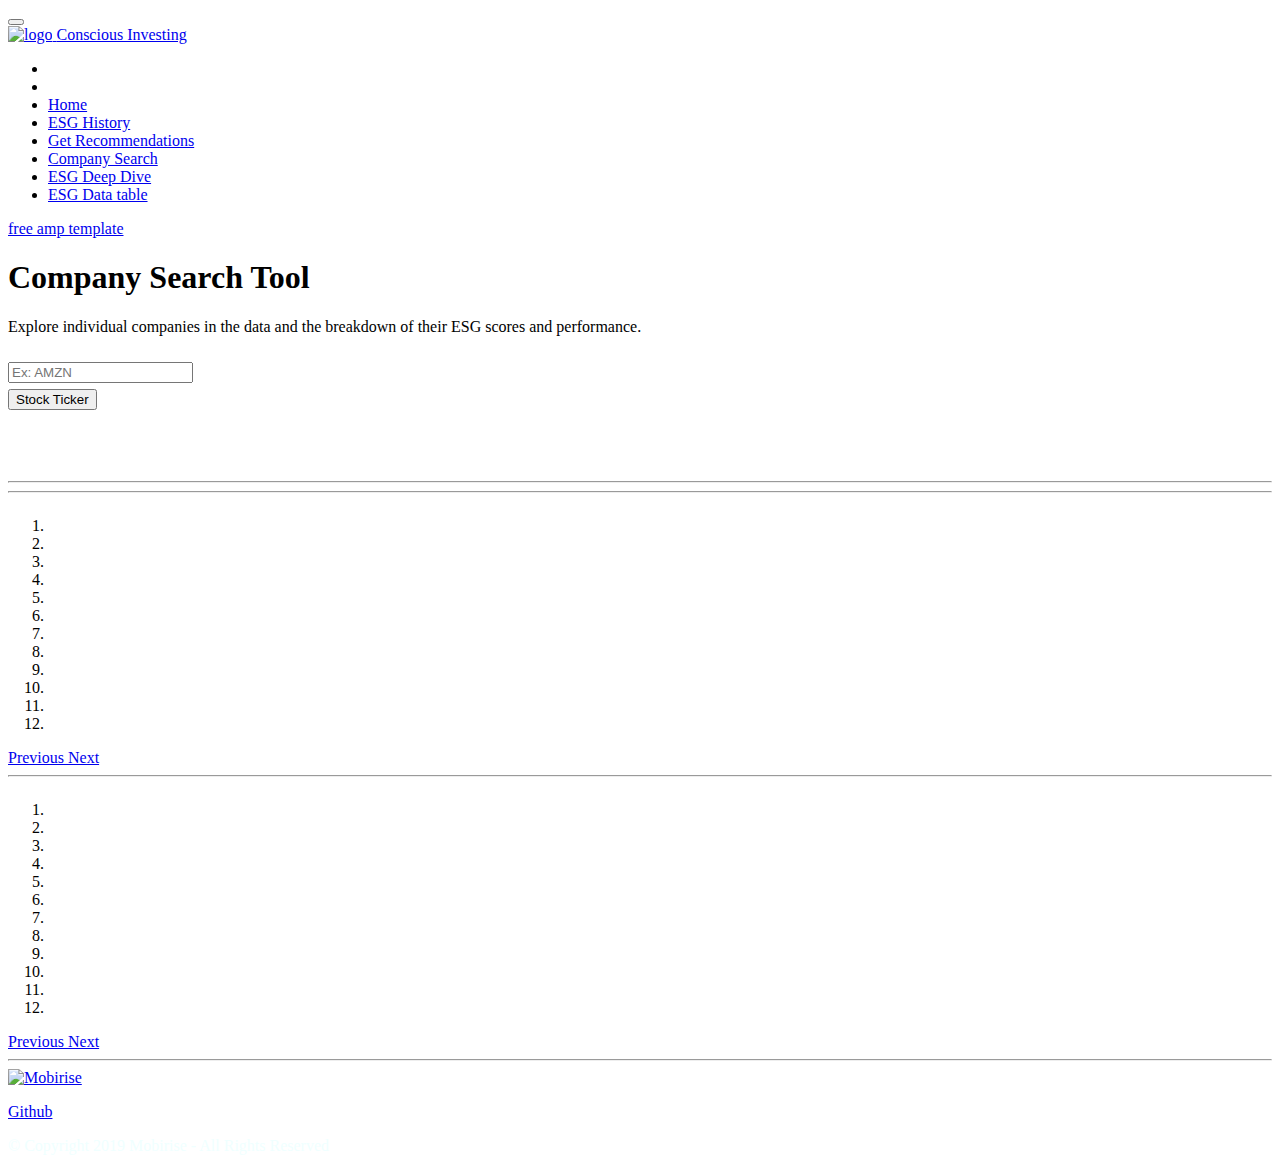
==== commit 38550f7e: "Merge pull request #35 from williamjones0706/text_revisions" ====
--- a/ESG/templates/company_search.html
+++ b/ESG/templates/company_search.html
@@ -10,7 +10,7 @@
   <link rel="shortcut icon" href="assets/images/landing-page-image-122x98.png" type="image/x-icon">
   <meta name="description" content="Website Generator Description">
 
-  <title>Company_Search</title>
+  <title>Company Search</title>
   <link rel="stylesheet" href="../static/css/assets/web/assets/mobirise-icons/mobirise-icons.css">
   <link rel="stylesheet" href="../static/css/assets/bootstrap/css/bootstrap.min.css">
   <link rel="stylesheet" href="../static/css/assets/bootstrap/css/bootstrap-grid.min.css">
@@ -31,11 +31,7 @@
 
 <body>
   <section class="menu cid-qTkzRZLJNu" once="menu" id="menu1-0">
-
-
-
-    <nav
-      class="navbar navbar-expand beta-menu navbar-dropdown align-items-center navbar-fixed-top navbar-toggleable-sm">
+    <nav class="navbar navbar-expand beta-menu navbar-dropdown align-items-center navbar-fixed-top navbar-toggleable-sm">
       <button class="navbar-toggler navbar-toggler-right" type="button" data-toggle="collapse"
         data-target="#navbarSupportedContent" aria-controls="navbarSupportedContent" aria-expanded="false"
         aria-label="Toggle navigation">
@@ -50,40 +46,61 @@
         <div class="navbar-brand">
           <span class="navbar-logo">
             <a href="https://conscious-investing-v2.herokuapp.com/">
-              <img src="../static/css/assets/images/landing-page-image-122x98.png" alt="Mobirise" title=""
-                style="height: 3.8rem;">
+              <img src="../static/css/assets/images/landing-page-image-122x98.png" alt="logo" title="Home" style="height: 3.8rem;">
             </a>
           </span>
-          <span class="navbar-caption-wrap"><a class="navbar-caption text-white display-4"
-              href="https://conscious-investing-v2.herokuapp.com/">Conscious Investing</a></span>
+          <span class="navbar-caption-wrap">
+            <a class="navbar-caption text-white display-4" href="https://conscious-investing-v2.herokuapp.com/">
+              Conscious Investing
+            </a>
+          </span>
         </div>
       </div>
       <div class="collapse navbar-collapse" id="navbarSupportedContent">
         <ul class="navbar-nav nav-dropdown nav-right" data-app-modern-menu="true">
           <li class="nav-item">
-            <a class="nav-link link text-white display-4" href="https://conscious-investing-v2.herokuapp.com/">
-            </a>
-          </li>
-          <li class="nav-item"><a class="nav-link link text-white display-4" href="/"><span
-                class="mbri-home mbr-iconfont mbr-iconfont-btn"></span>
-              Home</a></li>
-          <li class="nav-item"><a class="nav-link link text-white display-4" href="/esg_breakdown"><span
-                class="mbri-database mbr-iconfont mbr-iconfont-btn"></span>
-              ESG Breakdown</a></li>
-          <li class="nav-item"><a class="nav-link link text-white display-4" href="/recommendations"><span
-                class="mbri-touch mbr-iconfont mbr-iconfont-btn"></span>
-              Get Company Recommendations</a></li>
-          <li class="nav-item"><a class="nav-link link text-white display-4" href="/company_search"><span
-                class="mbri-search mbr-iconfont mbr-iconfont-btn"></span>
-              Company Search</a></li>
-          <li class="nav-item"><a class="nav-link link text-white display-4" href="/deep_dive"><span
-                class="mbri-preview mbr-iconfont mbr-iconfont-btn"></span>
-              ESG Deep Dive</a></li>
-          <li class="nav-item"><a class="nav-link link text-white display-4" href="/data_table"><span
-                class="mbri-database mbr-iconfont mbr-iconfont-btn"></span>
-              ESG Data table</a></li>
+            <a class="nav-link link text-white display-4" href="https://conscious-investing-v2.herokuapp.com/"></a>
+          </li>
+          <li class="nav-item">
+            <a class="nav-link link text-white display-4" href="https://conscious-investing-v2.herokuapp.com/"></a>
+          </li>
+          <li class="nav-item">
+            <a class="nav-link link text-white display-4" href="/">
+              <span class="mbri-home mbr-iconfont mbr-iconfont-btn"></span>
+              Home
+            </a>
+          </li>
+          <li class="nav-item">
+            <a class="nav-link link text-white display-4" href="/esg_breakdown">
+              <span class="mbri-database mbr-iconfont mbr-iconfont-btn"></span>
+              ESG History
+            </a>
+          </li>
+          <li class="nav-item">
+            <a class="nav-link link text-white display-4" href="/recommendations">
+              <span class="mbri-touch mbr-iconfont mbr-iconfont-btn"></span>
+              Get Recommendations
+            </a>
+          </li>
+          <li class="nav-item">
+            <a class="nav-link link text-white display-4" href="/company_search">
+              <span class="mbri-search mbr-iconfont mbr-iconfont-btn"></span>
+              Company Search
+            </a>
+          </li>
+          <li class="nav-item">
+            <a class="nav-link link text-white display-4" href="/deep_dive">
+              <span class="mbri-preview mbr-iconfont mbr-iconfont-btn"></span>
+              ESG Deep Dive
+            </a>
+          </li>
+          <li class="nav-item">
+            <a class="nav-link link text-white display-4" href="/data_table">
+              <span class="mbri-database mbr-iconfont mbr-iconfont-btn"></span>
+              ESG Data table
+            </a>
+          </li>
         </ul>
-
       </div>
     </nav>
   </section>
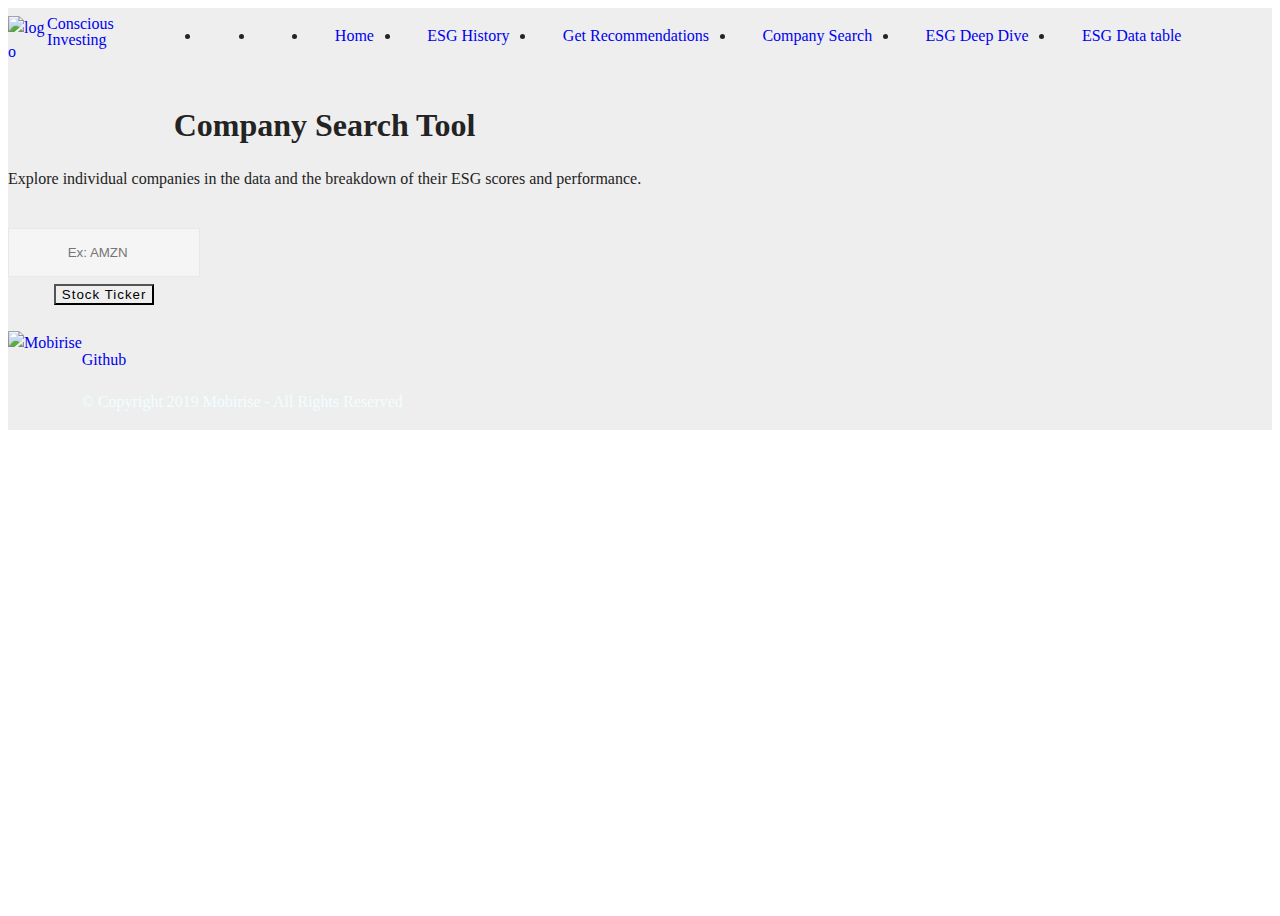
==== commit 90eef305: "Merge branch 'Steve'" ====
--- a/ESG/templates/company_search.html
+++ b/ESG/templates/company_search.html
@@ -22,6 +22,7 @@
   <link rel="preload" as="style" href="../static/css/assets/mobirise/css/mbr-additional.css">
   <link rel="stylesheet" href="../static/css/assets/mobirise/css/mbr-additional.css" type="text/css">
   <link rel="stylesheet" href="../static/css/tblstyles.css" media="screen">
+  <link rel="stylesheet" href="../static/css/company_search.css" media="screen">
 
   <!-- Old HTML Links -->
 
@@ -144,7 +145,7 @@
   </section>
 
 
-
+  <div id="TheCompanyInfo" style="display: none;">
   <div id="descriptor">
     <div class="container-fluid" style="background-color:rgb(255, 255, 255)">
       <div class="row">
@@ -349,7 +350,7 @@
         </div>
       </div>
       <hr>
-      <div class="row">
+      <!-- <div class="row">
         <div class="col-lg-12">
           <table class="table" id="Balance-Sheet">
             <thead class="thead-dark">
@@ -359,8 +360,9 @@
             <tbody></tbody>
           </table>
         </div>
-      </div>
+      </div> -->
     </div>
+  </div>
   </div>
   <!-- Stock Analysis Input Files Needed -->
   <script src="https://cdnjs.cloudflare.com/ajax/libs/d3/5.9.7/d3.min.js"></script>
--- a/ESG/static/css/assets/theme/css/style.css
+++ b/ESG/static/css/assets/theme/css/style.css
@@ -0,0 +1,1070 @@
+/*!
+ * Mobirise v4 theme (https://mobirise.com/)
+ * Copyright 2017 Mobirise
+ */
+section {
+  background-color: #eeeeee; }
+
+body {
+  font-style: normal;
+  line-height: 1.5; }
+
+section,
+.container,
+.container-fluid {
+  position: relative;
+  word-wrap: break-word; }
+
+a.mbr-iconfont:hover {
+  text-decoration: none; }
+
+.article .lead p,
+.article .lead ul,
+.article .lead ol,
+.article .lead pre,
+.article .lead blockquote {
+  margin-bottom: 0; }
+
+ul,
+ol,
+pre,
+blockquote {
+  margin-bottom: 2.3125rem; }
+
+pre {
+  background: #f4f4f4;
+  padding: 10px 24px;
+  white-space: pre-wrap; }
+
+.inactive {
+  -webkit-user-select: none;
+  -moz-user-select: none;
+  -ms-user-select: none;
+  user-select: none;
+  pointer-events: none;
+  -webkit-user-drag: none;
+  user-drag: none; }
+
+.mbr-section__comments .row {
+  justify-content: center;
+  -webkit-justify-content: center; }
+
+a {
+  font-style: normal;
+  font-weight: 400;
+  cursor: pointer; }
+  a, a:hover {
+    text-decoration: none; }
+
+figure {
+  margin-bottom: 0; }
+
+body {
+  color: #232323; }
+
+h1,
+h2,
+h3,
+h4,
+h5,
+h6,
+.h1,
+.h2,
+.h3,
+.h4,
+.h5,
+.h6,
+.display-1,
+.display-2,
+.display-3,
+.display-4 {
+  line-height: 1;
+  word-break: break-word;
+  word-wrap: break-word; }
+
+.mbr-section-title {
+  font-style: normal;
+  line-height: 1.2; }
+
+.mbr-section-subtitle {
+  line-height: 1.3; }
+
+.mbr-text {
+  font-style: normal;
+  line-height: 1.6; }
+
+b,
+strong {
+  font-weight: bold; }
+
+blockquote {
+  padding: 10px 0 10px 20px;
+  position: relative;
+  border-left: 2px solid;
+  border-color: #ff3366; }
+
+input:-webkit-autofill, input:-webkit-autofill:hover, input:-webkit-autofill:focus, input:-webkit-autofill:active {
+  transition-delay: 9999s;
+  transition-property: background-color, color; }
+
+textarea[type='hidden'] {
+  display: none; }
+
+body {
+  position: relative; }
+
+section {
+  background-position: 50% 50%;
+  background-repeat: no-repeat;
+  background-size: cover; }
+  section .mbr-background-video,
+  section .mbr-background-video-preview {
+    position: absolute;
+    bottom: 0;
+    left: 0;
+    right: 0;
+    top: 0; }
+
+.hidden {
+  visibility: hidden; }
+
+.mbr-z-index20 {
+  z-index: 20; }
+
+/*! Base colors */
+.mbr-white {
+  color: #ffffff; }
+
+.mbr-black {
+  color: #000000; }
+
+.mbr-bg-white {
+  background-color: #ffffff; }
+
+.mbr-bg-black {
+  background-color: #000000; }
+
+/*! Text-aligns */
+.align-left {
+  text-align: left; }
+
+.align-center {
+  text-align: center; }
+
+.align-right {
+  text-align: right; }
+
+@media (max-width: 767px) {
+  .align-left,
+  .align-center,
+  .align-right,
+  .mbr-section-btn,
+  .mbr-section-title {
+    text-align: center; } }
+/*! Font-weight  */
+.mbr-light {
+  font-weight: 300; }
+
+.mbr-regular {
+  font-weight: 400; }
+
+.mbr-semibold {
+  font-weight: 500; }
+
+.mbr-bold {
+  font-weight: 700; }
+
+/*! Media  */
+.media-size-item {
+  -webkit-flex: 1 1 auto;
+  -moz-flex: 1 1 auto;
+  -ms-flex: 1 1 auto;
+  -o-flex: 1 1 auto;
+  flex: 1 1 auto; }
+
+.media-content {
+  -webkit-flex-basis: 100%;
+  flex-basis: 100%; }
+
+.media-container-row {
+  display: -ms-flexbox;
+  display: -webkit-flex;
+  display: flex;
+  -webkit-flex-direction: row;
+  -ms-flex-direction: row;
+  flex-direction: row;
+  -webkit-flex-wrap: wrap;
+  -ms-flex-wrap: wrap;
+  flex-wrap: wrap;
+  -webkit-justify-content: center;
+  -ms-flex-pack: center;
+  justify-content: center;
+  -webkit-align-content: center;
+  -ms-flex-line-pack: center;
+  align-content: center;
+  -webkit-align-items: start;
+  -ms-flex-align: start;
+  align-items: start; }
+  .media-container-row .media-size-item {
+    width: 400px; }
+
+.media-container-column {
+  display: -ms-flexbox;
+  display: -webkit-flex;
+  display: flex;
+  -webkit-flex-direction: column;
+  -ms-flex-direction: column;
+  flex-direction: column;
+  -webkit-flex-wrap: wrap;
+  -ms-flex-wrap: wrap;
+  flex-wrap: wrap;
+  -webkit-justify-content: center;
+  -ms-flex-pack: center;
+  justify-content: center;
+  -webkit-align-content: center;
+  -ms-flex-line-pack: center;
+  align-content: center;
+  -webkit-align-items: stretch;
+  -ms-flex-align: stretch;
+  align-items: stretch; }
+  .media-container-column > * {
+    width: 100%; }
+
+@media (min-width: 992px) {
+  .media-container-row {
+    -webkit-flex-wrap: nowrap;
+    -ms-flex-wrap: nowrap;
+    flex-wrap: nowrap; } }
+figure {
+  overflow: hidden; }
+
+figure[mbr-media-size] {
+  transition: width 0.1s; }
+
+.mbr-figure img,
+.mbr-figure iframe {
+  display: block;
+  width: 100%; }
+
+.card {
+  background-color: transparent;
+  border: none; }
+
+.card-box {
+  width: 100%; }
+
+.card-img {
+  text-align: center;
+  flex-shrink: 0;
+  -webkit-flex-shrink: 0; }
+
+.media {
+  max-width: 100%;
+  margin: 0 auto; }
+
+.mbr-figure {
+  -ms-flex-item-align: center;
+  -ms-grid-row-align: center;
+  -webkit-align-self: center;
+  align-self: center; }
+
+.media-container > div {
+  max-width: 100%; }
+
+.mbr-figure img,
+.card-img img {
+  width: 100%; }
+
+@media (max-width: 991px) {
+  .media-size-item {
+    width: auto !important; }
+
+  .media {
+    width: auto; }
+
+  .mbr-figure {
+    width: 100% !important; } }
+/*! Buttons */
+.btn {
+  font-weight: 500;
+  border-width: 2px;
+  font-style: normal;
+  letter-spacing: 1px;
+  margin: .4rem .8rem;
+  white-space: normal;
+  -webkit-transition: all .3s ease-in-out;
+  -moz-transition: all .3s ease-in-out;
+  transition: all .3s ease-in-out;
+  display: inline-flex;
+  align-items: center;
+  justify-content: center;
+  word-break: break-word;
+  -webkit-align-items: center;
+  -webkit-justify-content: center;
+  display: -webkit-inline-flex; }
+
+.btn-sm {
+  font-weight: 500;
+  letter-spacing: 1px;
+  -webkit-transition: all .3s ease-in-out;
+  -moz-transition: all .3s ease-in-out;
+  transition: all .3s ease-in-out; }
+
+.btn-md {
+  font-weight: 500;
+  letter-spacing: 1px;
+  margin: .4rem .8rem !important;
+  -webkit-transition: all .3s ease-in-out;
+  -moz-transition: all .3s ease-in-out;
+  transition: all .3s ease-in-out; }
+
+.btn-lg {
+  font-weight: 500;
+  letter-spacing: 1px;
+  margin: .4rem .8rem !important;
+  -webkit-transition: all .3s ease-in-out;
+  -moz-transition: all .3s ease-in-out;
+  transition: all .3s ease-in-out; }
+
+.mbr-section-btn {
+  margin-left: -0.25rem;
+  margin-right: -0.25rem;
+  font-size: 0; }
+
+nav .mbr-section-btn {
+  margin-left: 0rem;
+  margin-right: 0rem; }
+
+.btn-form {
+  border-radius: 0; }
+  .btn-form:hover {
+    cursor: pointer; }
+
+/*! Btn icon margin */
+.btn .mbr-iconfont,
+.btn.btn-sm .mbr-iconfont {
+  cursor: pointer;
+  margin-right: 0.5rem; }
+
+.btn.btn-md .mbr-iconfont,
+.btn.btn-md .mbr-iconfont {
+  margin-right: 0.8rem; }
+
+.mbr-regular {
+  font-weight: 400; }
+
+.mbr-semibold {
+  font-weight: 500; }
+
+.mbr-bold {
+  font-weight: 700; }
+
+[type='submit'] {
+  -webkit-appearance: none; }
+
+/*! Full-screen */
+.mbr-fullscreen .mbr-overlay {
+  min-height: 100vh; }
+
+.mbr-fullscreen {
+  display: flex;
+  display: -webkit-flex;
+  display: -moz-flex;
+  display: -ms-flex;
+  display: -o-flex;
+  align-items: center;
+  -webkit-align-items: center;
+  min-height: 100vh;
+  padding-top: 3rem;
+  padding-bottom: 3rem;
+  margin-top: 2rem; }
+
+/*! Map */
+.map {
+  height: 25rem;
+  position: relative; }
+  .map iframe {
+    width: 100%;
+    height: 100%; }
+
+.mbr-overlay {
+  background-color: #000;
+  bottom: 0;
+  left: 0;
+  opacity: .5;
+  position: absolute;
+  right: 0;
+  top: 0;
+  z-index: 0;
+  pointer-events: none; }
+
+/* Form */
+blockquote {
+  font-style: italic;
+  padding: 10px 0 10px 20px;
+  font-size: 1.09rem;
+  position: relative;
+  border-width: 3px; }
+
+.form-control {
+  background-color: #f5f5f5;
+  box-shadow: none;
+  color: #565656;
+  line-height: 1.43;
+  min-height: 3.5em;
+  padding: 1.07em .5em; }
+  .form-control, .form-control:focus {
+    border: 1px solid #e8e8e8; }
+  .form-active .form-control:invalid {
+    border-color: red; }
+
+.form-control-label {
+  position: relative;
+  cursor: pointer;
+  margin-bottom: .357em;
+  padding: 0; }
+
+.alert {
+  color: #ffffff;
+  border-radius: 0;
+  border: 0;
+  font-size: .875rem;
+  line-height: 1.5;
+  margin-bottom: 1.875rem;
+  padding: 1.25rem;
+  position: relative; }
+  .alert.alert-form::after {
+    background-color: inherit;
+    bottom: -7px;
+    content: "";
+    display: block;
+    height: 14px;
+    left: 50%;
+    margin-left: -7px;
+    position: absolute;
+    transform: rotate(45deg);
+    width: 14px;
+    -webkit-transform: rotate(45deg); }
+
+.form-asterisk {
+  font-family: initial;
+  position: absolute;
+  top: -2px;
+  font-weight: normal; }
+
+/*! Scroll to top arrow */
+#scrollToTop a i:before {
+  content: '';
+  position: absolute;
+  height: 40%;
+  top: 25%;
+  background: #fff;
+  width: 2px;
+  left: calc(50% - 1px); }
+#scrollToTop a i:after {
+  content: '';
+  position: absolute;
+  display: block;
+  border-top: 2px solid #fff;
+  border-right: 2px solid #fff;
+  width: 40%;
+  height: 40%;
+  left: 30%;
+  bottom: 30%;
+  transform: rotate(135deg);
+  -webkit-transform: rotate(135deg); }
+
+.mbr-arrow-up {
+  bottom: 25px;
+  right: 90px;
+  position: fixed;
+  text-align: right;
+  z-index: 5000;
+  color: #ffffff;
+  font-size: 32px;
+  transform: rotate(180deg);
+  -webkit-transform: rotate(180deg); }
+
+.mbr-arrow-up a {
+  background: rgba(0, 0, 0, 0.2);
+  border-radius: 3px;
+  color: #fff;
+  display: inline-block;
+  height: 60px;
+  width: 60px;
+  outline-style: none !important;
+  position: relative;
+  text-decoration: none;
+  transition: all 0.3s ease-in-out;
+  cursor: pointer;
+  text-align: center; }
+  .mbr-arrow-up a:hover {
+    background-color: rgba(0, 0, 0, 0.4); }
+  .mbr-arrow-up a i {
+    line-height: 60px; }
+
+.mbr-arrow-up-icon {
+  display: block;
+  color: #fff; }
+
+.mbr-arrow-up-icon::before {
+  content: '\203a';
+  display: inline-block;
+  font-family: serif;
+  font-size: 32px;
+  line-height: 1;
+  font-style: normal;
+  position: relative;
+  top: 6px;
+  left: -4px;
+  -webkit-transform: rotate(-90deg);
+  transform: rotate(-90deg); }
+
+/*! Arrow Down */
+.mbr-arrow {
+  position: absolute;
+  bottom: 45px;
+  left: 50%;
+  width: 60px;
+  height: 60px;
+  cursor: pointer;
+  background-color: rgba(80, 80, 80, 0.5);
+  border-radius: 50%;
+  -webkit-transform: translateX(-50%);
+  transform: translateX(-50%); }
+  .mbr-arrow > a {
+    display: inline-block;
+    text-decoration: none;
+    outline-style: none;
+    -webkit-animation: arrowdown 1.7s ease-in-out infinite;
+    animation: arrowdown 1.7s ease-in-out infinite; }
+    .mbr-arrow > a > i {
+      position: absolute;
+      top: -2px;
+      left: 15px;
+      font-size: 2rem; }
+
+@keyframes arrowdown {
+  0% {
+    transform: translateY(0px);
+    -webkit-transform: translateY(0px); }
+  50% {
+    transform: translateY(-5px);
+    -webkit-transform: translateY(-5px); }
+  100% {
+    transform: translateY(0px);
+    -webkit-transform: translateY(0px); } }
+@-webkit-keyframes arrowdown {
+  0% {
+    transform: translateY(0px);
+    -webkit-transform: translateY(0px); }
+  50% {
+    transform: translateY(-5px);
+    -webkit-transform: translateY(-5px); }
+  100% {
+    transform: translateY(0px);
+    -webkit-transform: translateY(0px); } }
+@media (max-width: 500px) {
+  .mbr-arrow-up {
+    left: 50%;
+    right: auto;
+    transform: translateX(-50%) rotate(180deg);
+    -webkit-transform: translateX(-50%) rotate(180deg); } }
+/*Gradients animation*/
+@keyframes gradient-animation {
+  from {
+    background-position: 0% 100%;
+    animation-timing-function: ease-in-out; }
+  to {
+    background-position: 100% 0%;
+    animation-timing-function: ease-in-out; } }
+@-webkit-keyframes gradient-animation {
+  from {
+    background-position: 0% 100%;
+    animation-timing-function: ease-in-out; }
+  to {
+    background-position: 100% 0%;
+    animation-timing-function: ease-in-out; } }
+.bg-gradient {
+  background-size: 200% 200%;
+  animation: gradient-animation 5s infinite alternate;
+  -webkit-animation: gradient-animation 5s infinite alternate; }
+
+.menu .navbar-brand {
+  display: -webkit-flex; }
+  .menu .navbar-brand span {
+    display: flex;
+    display: -webkit-flex; }
+  .menu .navbar-brand .navbar-caption-wrap {
+    display: -webkit-flex; }
+  .menu .navbar-brand .navbar-logo img {
+    display: -webkit-flex; }
+@media (min-width: 768px) and (max-width: 1023px) {
+  .menu .navbar-toggleable-sm .navbar-nav {
+    display: -webkit-box;
+    display: -webkit-flex;
+    display: -ms-flexbox; } }
+@media (max-width: 1023px) {
+  .menu .navbar-collapse {
+    max-height: 93.5vh; }
+    .menu .navbar-collapse.show {
+      overflow: auto; } }
+@media (min-width: 1024px) {
+  .menu .navbar-nav.nav-dropdown {
+    display: -webkit-flex; }
+  .menu .navbar-toggleable-sm .navbar-collapse {
+    display: -webkit-flex !important; }
+  .menu .collapsed .navbar-collapse {
+    max-height: 93.5vh; }
+    .menu .collapsed .navbar-collapse.show {
+      overflow: auto; } }
+@media (max-width: 767px) {
+  .menu .navbar-collapse {
+    max-height: 80vh; } }
+
+/* Others*/
+.note-check a[data-value=Rubik] {
+  font-style: normal; }
+
+.mbr-arrow a {
+  color: #ffffff; }
+
+@media (max-width: 767px) {
+  .mbr-arrow {
+    display: none; } }
+.navbar {
+  display: -webkit-flex;
+  -webkit-flex-wrap: wrap;
+  -webkit-align-items: center;
+  -webkit-justify-content: space-between; }
+
+.navbar-collapse {
+  -webkit-flex-basis: 100%;
+  -webkit-flex-grow: 1;
+  -webkit-align-items: center; }
+
+.nav-dropdown .link {
+  padding: 0.667em 1.667em !important;
+  margin: 0 !important; }
+
+.nav {
+  display: -webkit-flex;
+  -webkit-flex-wrap: wrap; }
+
+.row {
+  display: -webkit-flex;
+  -webkit-flex-wrap: wrap; }
+
+.justify-content-center {
+  -webkit-justify-content: center; }
+
+.form-inline {
+  display: -webkit-flex;
+  -webkit-flex-flow: row wrap;
+  -webkit-align-items: center; }
+
+.card-wrapper {
+  -webkit-flex: 1; }
+
+.carousel-control {
+  z-index: 10;
+  display: -webkit-flex;
+  -webkit-align-items: center;
+  -webkit-justify-content: center; }
+
+.carousel-controls {
+  display: -webkit-flex; }
+
+.media {
+  display: -webkit-flex; }
+
+.form-group:focus {
+  outline: none; }
+
+.jq-selectbox__select {
+  padding: 1.07em 0.5em;
+  position: absolute;
+  top: 0;
+  left: 0;
+  width: 100%; }
+
+.jq-selectbox__dropdown {
+  position: absolute;
+  top: 100% !important;
+  left: 0 !important;
+  width: 100% !important; }
+
+.jq-selectbox__trigger-arrow {
+  transform: translateY(-50%); }
+
+.jq-selectbox li {
+  padding: 1.07em 0.5em; }
+
+input[type='range'] {
+  padding-left: 0 !important;
+  padding-right: 0 !important; }
+
+.modal-dialog,
+.modal-content {
+  height: 100%; }
+
+.modal-dialog .carousel-inner {
+  height: calc(100vh - 1.75rem); }
+  @media (max-width: 575px) {
+    .modal-dialog .carousel-inner {
+      height: calc(100vh - 1rem); } }
+
+.carousel-item {
+  text-align: center; }
+
+.carousel-item img {
+  margin: auto; }
+
+.navbar-toggler {
+  -webkit-align-self: flex-start;
+  -ms-flex-item-align: start;
+  align-self: flex-start;
+  padding: 0.25rem 0.75rem;
+  font-size: 1.25rem;
+  line-height: 1;
+  background: transparent;
+  border: 1px solid transparent;
+  -webkit-border-radius: 0.25rem;
+  border-radius: 0.25rem; }
+
+.navbar-toggler:focus,
+.navbar-toggler:hover {
+  text-decoration: none; }
+
+.navbar-toggler-icon {
+  display: inline-block;
+  width: 1.5em;
+  height: 1.5em;
+  vertical-align: middle;
+  content: '';
+  background: no-repeat center center;
+  -webkit-background-size: 100% 100%;
+  -o-background-size: 100% 100%;
+  background-size: 100% 100%; }
+
+.navbar-toggler-left {
+  position: absolute;
+  left: 1rem; }
+
+.navbar-toggler-right {
+  position: absolute;
+  right: 1rem; }
+
+@media (max-width: 575px) {
+  .navbar-toggleable .navbar-nav .dropdown-menu {
+    position: static;
+    float: none; }
+
+  .navbar-toggleable > .container {
+    padding-right: 0;
+    padding-left: 0; } }
+@media (min-width: 576px) {
+  .navbar-toggleable {
+    -webkit-box-orient: horizontal;
+    -webkit-box-direction: normal;
+    -webkit-flex-direction: row;
+    -ms-flex-direction: row;
+    flex-direction: row;
+    -webkit-flex-wrap: nowrap;
+    -ms-flex-wrap: nowrap;
+    flex-wrap: nowrap;
+    -webkit-box-align: center;
+    -webkit-align-items: center;
+    -ms-flex-align: center;
+    align-items: center; }
+
+  .navbar-toggleable .navbar-nav {
+    -webkit-box-orient: horizontal;
+    -webkit-box-direction: normal;
+    -webkit-flex-direction: row;
+    -ms-flex-direction: row;
+    flex-direction: row; }
+
+  .navbar-toggleable .navbar-nav .nav-link {
+    padding-right: 0.5rem;
+    padding-left: 0.5rem; }
+
+  .navbar-toggleable > .container {
+    display: -webkit-box;
+    display: -webkit-flex;
+    display: -ms-flexbox;
+    display: flex;
+    -webkit-flex-wrap: nowrap;
+    -ms-flex-wrap: nowrap;
+    flex-wrap: nowrap;
+    -webkit-box-align: center;
+    -webkit-align-items: center;
+    -ms-flex-align: center;
+    align-items: center; }
+
+  .navbar-toggleable .navbar-collapse {
+    display: -webkit-box !important;
+    display: -webkit-flex !important;
+    display: -ms-flexbox !important;
+    display: flex !important;
+    width: 100%; }
+
+  .navbar-toggleable .navbar-toggler {
+    display: none; } }
+@media (max-width: 767px) {
+  .navbar-toggleable-sm .navbar-nav .dropdown-menu {
+    position: static;
+    float: none; }
+
+  .navbar-toggleable-sm > .container {
+    padding-right: 0;
+    padding-left: 0; } }
+@media (min-width: 768px) {
+  .navbar-toggleable-sm {
+    -webkit-box-orient: horizontal;
+    -webkit-box-direction: normal;
+    -webkit-flex-direction: row;
+    -ms-flex-direction: row;
+    flex-direction: row;
+    -webkit-flex-wrap: nowrap;
+    -ms-flex-wrap: nowrap;
+    flex-wrap: nowrap;
+    -webkit-box-align: center;
+    -webkit-align-items: center;
+    -ms-flex-align: center;
+    align-items: center; }
+
+  .navbar-toggleable-sm .navbar-nav {
+    -webkit-box-orient: horizontal;
+    -webkit-box-direction: normal;
+    -webkit-flex-direction: row;
+    -ms-flex-direction: row;
+    flex-direction: row; }
+
+  .navbar-toggleable-sm .navbar-nav .nav-link {
+    padding-right: 0.5rem;
+    padding-left: 0.5rem; }
+
+  .navbar-toggleable-sm > .container {
+    display: -webkit-box;
+    display: -webkit-flex;
+    display: -ms-flexbox;
+    display: flex;
+    -webkit-flex-wrap: nowrap;
+    -ms-flex-wrap: nowrap;
+    flex-wrap: nowrap;
+    -webkit-box-align: center;
+    -webkit-align-items: center;
+    -ms-flex-align: center;
+    align-items: center; }
+
+  .navbar-toggleable-sm .navbar-collapse {
+    display: none;
+    width: 100%; }
+
+  .navbar-toggleable-sm .navbar-toggler {
+    display: none; } }
+@media (max-width: 1023px) {
+  .navbar-toggleable-md .navbar-nav .dropdown-menu {
+    position: static;
+    float: none; }
+
+  .navbar-toggleable-md > .container {
+    padding-right: 0;
+    padding-left: 0; } }
+@media (min-width: 1024px) {
+  .navbar-toggleable-md {
+    -webkit-box-orient: horizontal;
+    -webkit-box-direction: normal;
+    -webkit-flex-direction: row;
+    -ms-flex-direction: row;
+    flex-direction: row;
+    -webkit-flex-wrap: nowrap;
+    -ms-flex-wrap: nowrap;
+    flex-wrap: nowrap;
+    -webkit-box-align: center;
+    -webkit-align-items: center;
+    -ms-flex-align: center;
+    align-items: center; }
+
+  .navbar-toggleable-md .navbar-nav {
+    -webkit-box-orient: horizontal;
+    -webkit-box-direction: normal;
+    -webkit-flex-direction: row;
+    -ms-flex-direction: row;
+    flex-direction: row; }
+
+  .navbar-toggleable-md .navbar-nav .nav-link {
+    padding-right: 0.5rem;
+    padding-left: 0.5rem; }
+
+  .navbar-toggleable-md > .container {
+    display: -webkit-box;
+    display: -webkit-flex;
+    display: -ms-flexbox;
+    display: flex;
+    -webkit-flex-wrap: nowrap;
+    -ms-flex-wrap: nowrap;
+    flex-wrap: nowrap;
+    -webkit-box-align: center;
+    -webkit-align-items: center;
+    -ms-flex-align: center;
+    align-items: center; }
+
+  .navbar-toggleable-md .navbar-collapse {
+    display: -webkit-box !important;
+    display: -webkit-flex !important;
+    display: -ms-flexbox !important;
+    display: flex !important;
+    width: 100%; }
+
+  .navbar-toggleable-md .navbar-toggler {
+    display: none; } }
+@media (max-width: 1199px) {
+  .navbar-toggleable-lg .navbar-nav .dropdown-menu {
+    position: static;
+    float: none; }
+
+  .navbar-toggleable-lg > .container {
+    padding-right: 0;
+    padding-left: 0; } }
+@media (min-width: 1200px) {
+  .navbar-toggleable-lg {
+    -webkit-box-orient: horizontal;
+    -webkit-box-direction: normal;
+    -webkit-flex-direction: row;
+    -ms-flex-direction: row;
+    flex-direction: row;
+    -webkit-flex-wrap: nowrap;
+    -ms-flex-wrap: nowrap;
+    flex-wrap: nowrap;
+    -webkit-box-align: center;
+    -webkit-align-items: center;
+    -ms-flex-align: center;
+    align-items: center; }
+
+  .navbar-toggleable-lg .navbar-nav {
+    -webkit-box-orient: horizontal;
+    -webkit-box-direction: normal;
+    -webkit-flex-direction: row;
+    -ms-flex-direction: row;
+    flex-direction: row; }
+
+  .navbar-toggleable-lg .navbar-nav .nav-link {
+    padding-right: 0.5rem;
+    padding-left: 0.5rem; }
+
+  .navbar-toggleable-lg > .container {
+    display: -webkit-box;
+    display: -webkit-flex;
+    display: -ms-flexbox;
+    display: flex;
+    -webkit-flex-wrap: nowrap;
+    -ms-flex-wrap: nowrap;
+    flex-wrap: nowrap;
+    -webkit-box-align: center;
+    -webkit-align-items: center;
+    -ms-flex-align: center;
+    align-items: center; }
+
+  .navbar-toggleable-lg .navbar-collapse {
+    display: -webkit-box !important;
+    display: -webkit-flex !important;
+    display: -ms-flexbox !important;
+    display: flex !important;
+    width: 100%; }
+
+  .navbar-toggleable-lg .navbar-toggler {
+    display: none; } }
+.navbar-toggleable-xl {
+  -webkit-box-orient: horizontal;
+  -webkit-box-direction: normal;
+  -webkit-flex-direction: row;
+  -ms-flex-direction: row;
+  flex-direction: row;
+  -webkit-flex-wrap: nowrap;
+  -ms-flex-wrap: nowrap;
+  flex-wrap: nowrap;
+  -webkit-box-align: center;
+  -webkit-align-items: center;
+  -ms-flex-align: center;
+  align-items: center; }
+
+.navbar-toggleable-xl .navbar-nav .dropdown-menu {
+  position: static;
+  float: none; }
+
+.navbar-toggleable-xl > .container {
+  padding-right: 0;
+  padding-left: 0; }
+
+.navbar-toggleable-xl .navbar-nav {
+  -webkit-box-orient: horizontal;
+  -webkit-box-direction: normal;
+  -webkit-flex-direction: row;
+  -ms-flex-direction: row;
+  flex-direction: row; }
+
+.navbar-toggleable-xl .navbar-nav .nav-link {
+  padding-right: 0.5rem;
+  padding-left: 0.5rem; }
+
+.navbar-toggleable-xl > .container {
+  display: -webkit-box;
+  display: -webkit-flex;
+  display: -ms-flexbox;
+  display: flex;
+  -webkit-flex-wrap: nowrap;
+  -ms-flex-wrap: nowrap;
+  flex-wrap: nowrap;
+  -webkit-box-align: center;
+  -webkit-align-items: center;
+  -ms-flex-align: center;
+  align-items: center; }
+
+.navbar-toggleable-xl .navbar-collapse {
+  display: -webkit-box !important;
+  display: -webkit-flex !important;
+  display: -ms-flexbox !important;
+  display: flex !important;
+  width: 100%; }
+
+.navbar-toggleable-xl .navbar-toggler {
+  display: none; }
+
+.card-img {
+  width: auto; }
+
+.menu .navbar.collapsed:not(.beta-menu) {
+  flex-direction: column;
+  -webkit-flex-direction: column; }
+
+.carousel-item.active,
+.carousel-item-next,
+.carousel-item-prev {
+  display: -webkit-box;
+  display: -webkit-flex;
+  display: -ms-flexbox;
+  display: flex; }
+
+.note-air-layout .dropup .dropdown-menu,
+.note-air-layout .navbar-fixed-bottom .dropdown .dropdown-menu {
+  bottom: initial !important; }
+
+html,
+body {
+  height: auto;
+  min-height: 100vh; }
+
+.dropup .dropdown-toggle::after {
+  display: none; }
+
+/*# sourceMappingURL=style.css.map */
+.engine {
+	position: absolute;
+	text-indent: -2400px;
+	text-align: center;
+	padding: 0;
+	top: 0;
+	left: -2400px;
+}--- a/ESG/static/css/company_search.css
+++ b/ESG/static/css/company_search.css
@@ -0,0 +1,63 @@
+/* Income Statement Section*/
+
+/* #carouselIncomeStatement {
+  box-sizing: border-box;
+  fill: rgb(53, 46, 46);
+  background-position: 14px 12px;
+  background-repeat: no-repeat;
+  font-size: 16px;
+  padding: 14px 20px 12px 45px;
+  border: none;
+  border-bottom: 1px solid #ddd;
+} */
+
+/* .carousel-control-prev-icon {
+  background-color: #020202;
+} */
+
+/* #IncomeChart {
+  margin-top: 200px;
+  padding-top: 200px;
+} */
+
+/* output { 
+    position: absolute;
+    background-image: linear-gradient(#444444, #999999);
+    width: 40px; 
+    height: 30px; 
+    text-align: center; 
+    color: white; 
+    border-radius: 10px; 
+    display: inline-block; 
+    font: bold 15px/30px Georgia;
+    bottom: 175%;
+    left: 0;
+  }
+  output:after { 
+    content: "";
+    position: absolute; 
+    width: 0;
+    height: 0;
+    border-top: 10px solid #999999;
+    border-left: 5px solid transparent;
+    border-right: 5px solid transparent;
+    top: 100%;
+    left: 50%;
+    margin-left: -5px;
+    margin-top: -1px;
+  }
+  form { position: relative; margin: 50px; width: 1200px; } */
+  .carousel-control-next-icon:after
+{
+  content: '>';
+  font-size: 25px;
+  font-weight: bold;
+  color: black;
+}
+
+.carousel-control-prev-icon:after {
+  content: '<';
+  font-size: 25px;
+  font-weight: bold;
+  color: black;
+}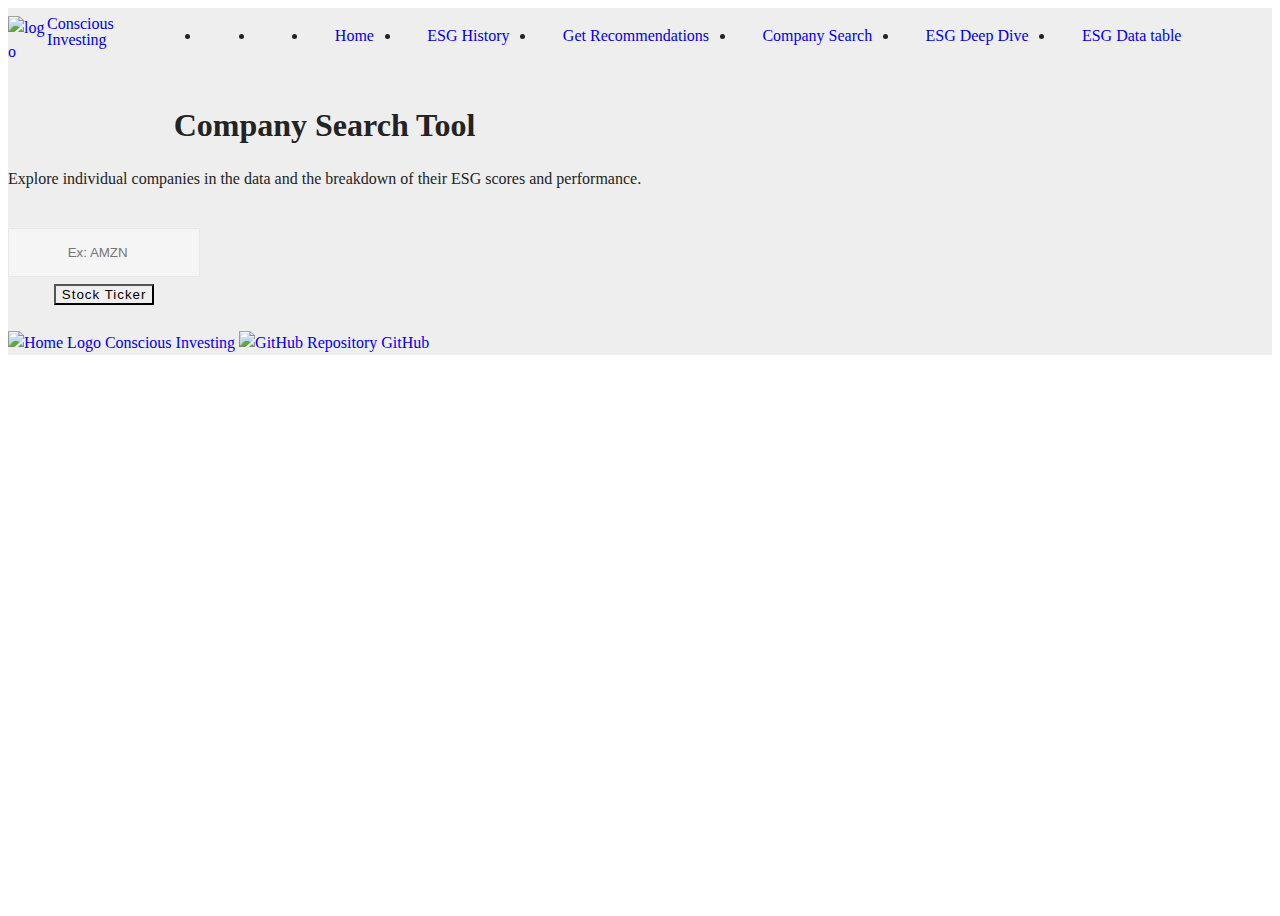
==== commit b25ce219: "add new footer to each page" ====
--- a/ESG/templates/company_search.html
+++ b/ESG/templates/company_search.html
@@ -389,7 +389,7 @@
   <script src="../static/css/assets/theme/js/script.js"></script>
 
   <!-- footer -->
-  <section class="cid-rRKL8sFNbA" id="footer1-y">
+  <!-- <section class="cid-rRKL8sFNbA" id="footer1-y">
     <div class="row">
       <div class="media-wrap">
         <a href="https://conscious-investing-v2.herokuapp.com/">
@@ -398,7 +398,7 @@
       </div>
       <div>
 
-        <p class="mbr-text"><a href="https://github.com/williamjones0706/Councious_Investing">Github
+        <p class="mbr-text"><a href="https://github.com/williamjones0706/Conscious_Investing">Github
           </a></p>
         <p class="mbr-text" style="color:azure">
           © Copyright 2019 Mobirise - All Rights Reserved
@@ -407,7 +407,39 @@
     </div>
     </div>
 
-  </section>
+  </section> -->
+  <section class="cid-rRKL8sFNbA" id="footer1-y">
+      <div class="row">
+          <div class="media-wrap">
+              <span>
+                  <a href="https://conscious-investing-v2.herokuapp.com/">
+                      <img src="../static/css/assets/images/landing-page-image-1-192x155.png" alt="Home Logo" title="Home">
+                  </a>
+              </span>
+              <span>
+                  <a class="navbar-caption text-white display-4" href="https://conscious-investing-v2.herokuapp.com/">Conscious Investing</a>
+              </span>
+              <span></span>
+              <span>
+                  <a href="https://github.com/williamjones0706/Conscious_Investing/">
+                      <img src="../static/css/assets/images/GitHub-Mark-Light-120px-plus.png" alt="GitHub Repository" title="GitHub Repository">
+                  </a>                    
+              </span>
+              <span>
+                  <a class="navbar-caption text-white display-4" href="https://github.com/williamjones0706/Conscious_Investing/">GitHub</a>
+              </span>                
+          </div>         
+          <!-- <div>
+
+              <p class="mbr-text"><a href="https://github.com/williamjones0706/Conscious_Investing">Github
+                  </a></p>
+              </a></p>
+              <p class="mbr-text" style="color:azure">
+                  © Copyright 2019 Mobirise - All Rights Reserved
+              </p>
+          </div> -->
+      </div>
+  </section>  
 </body>
 
 </html>